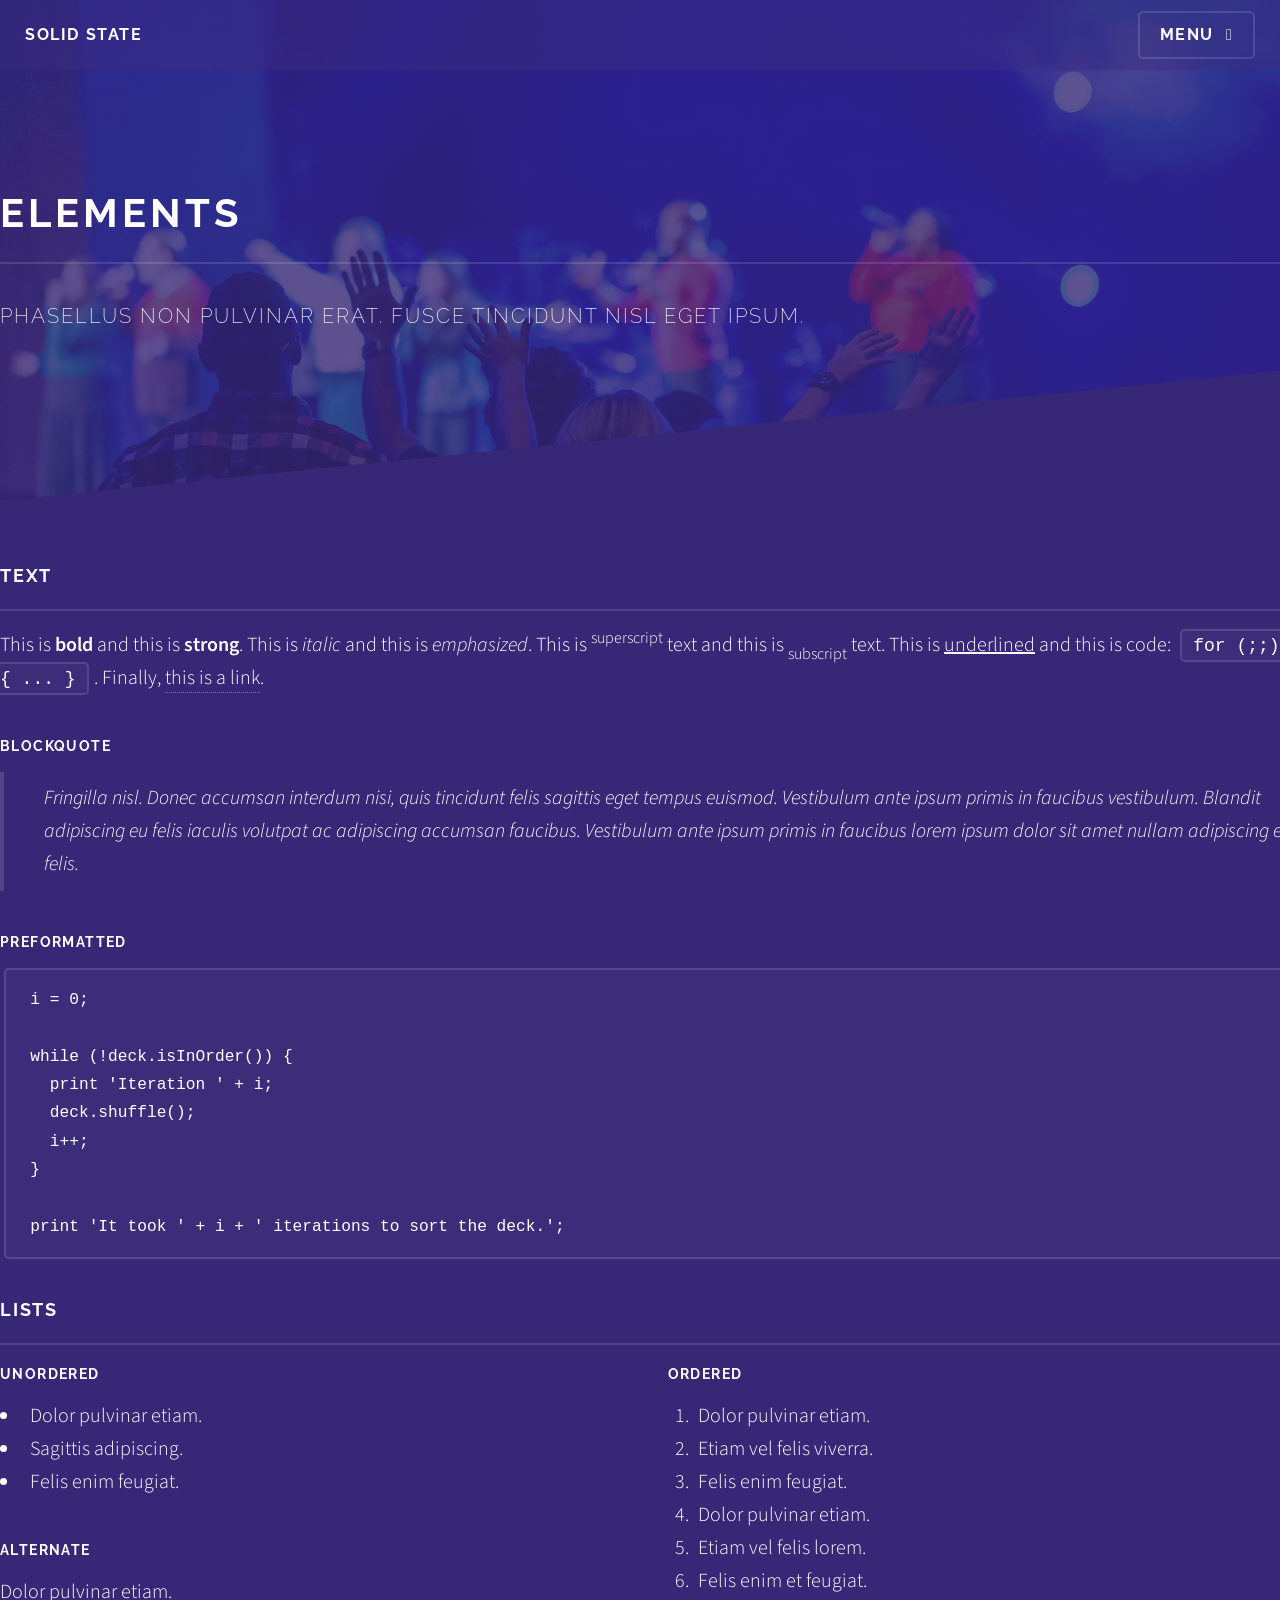
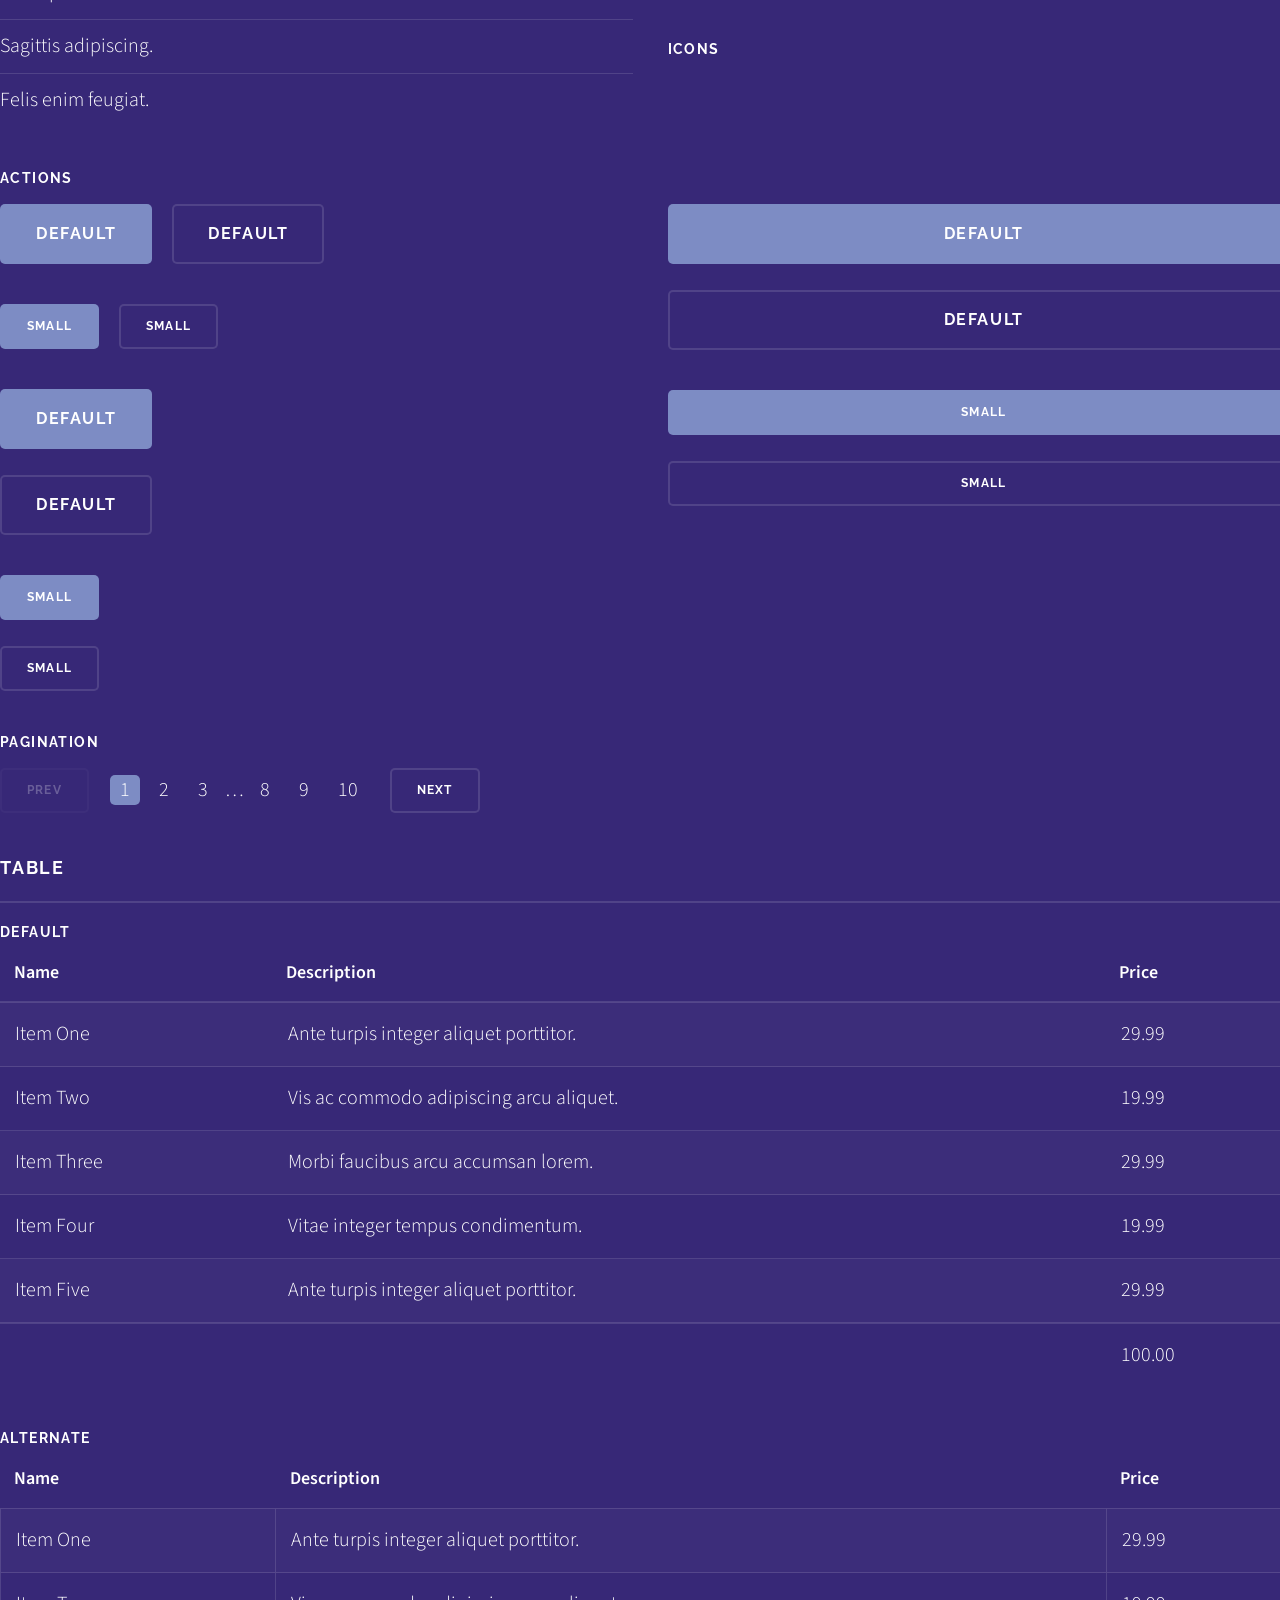
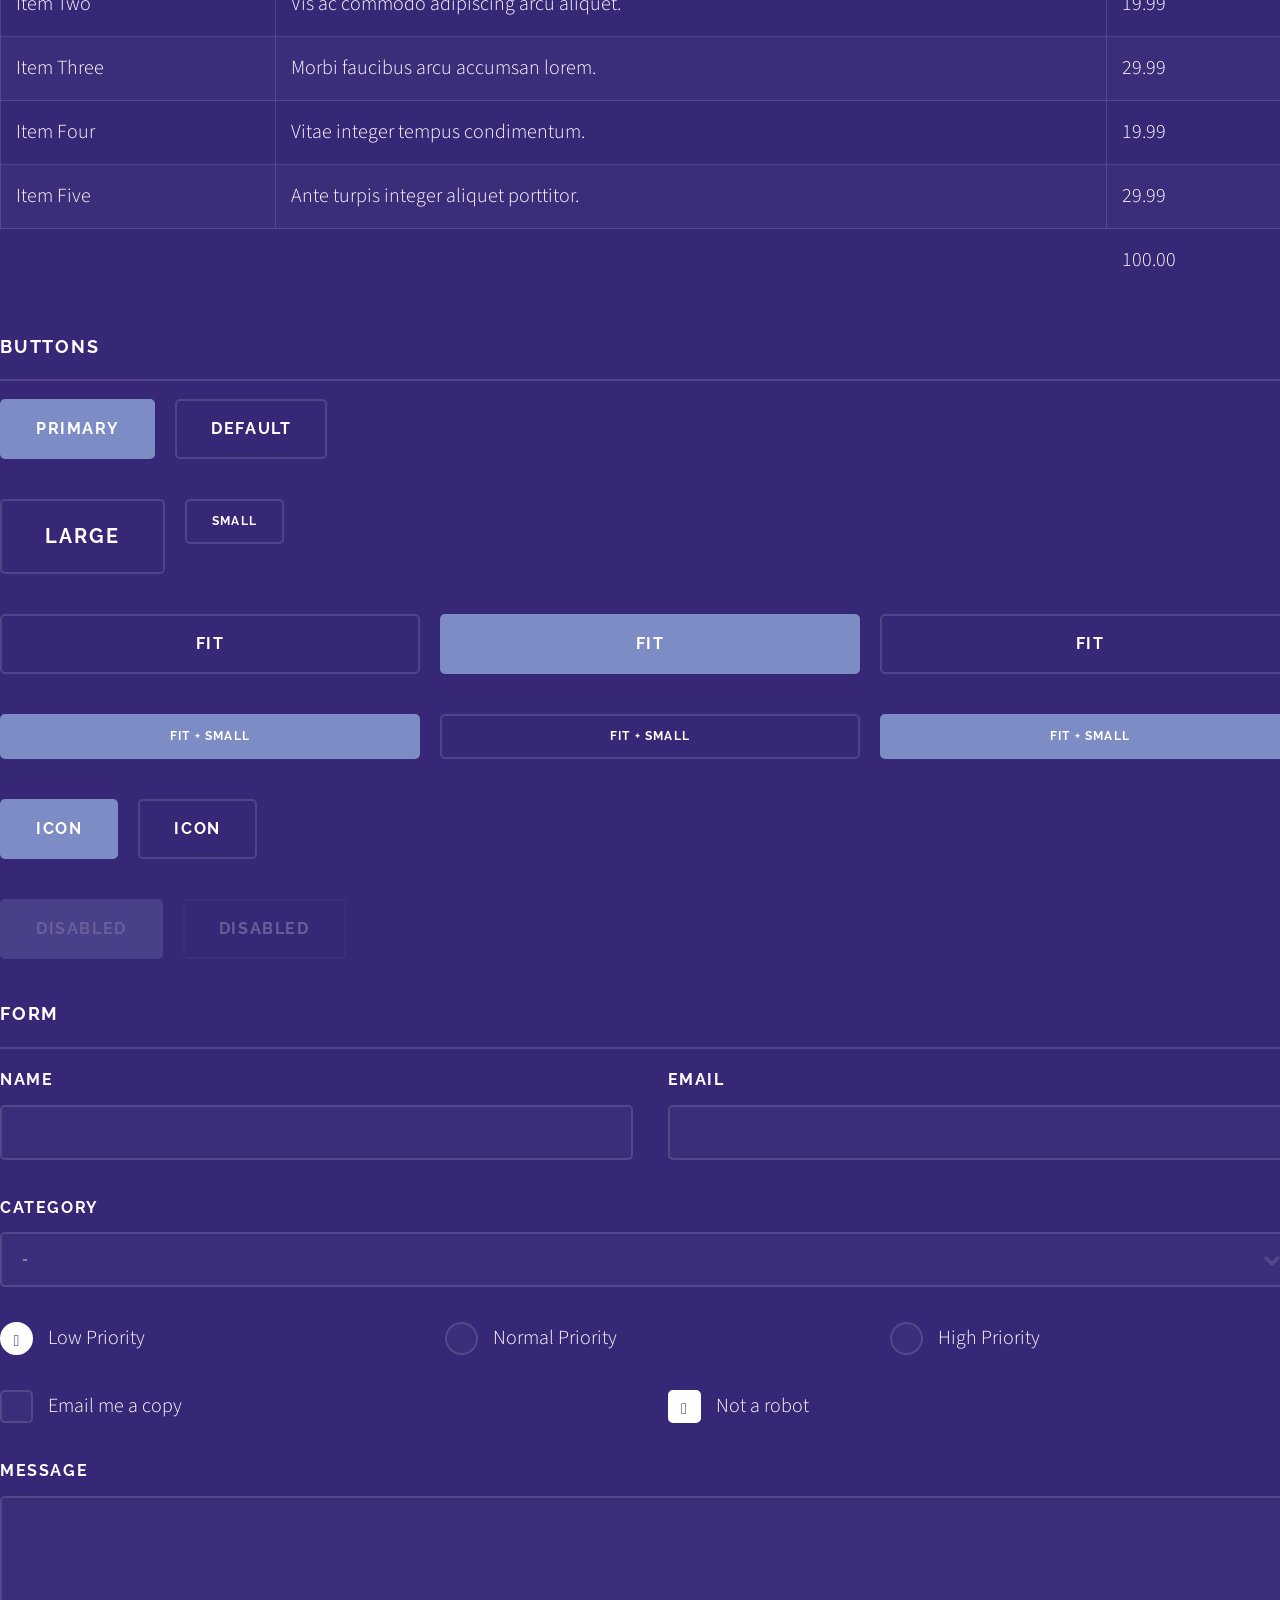
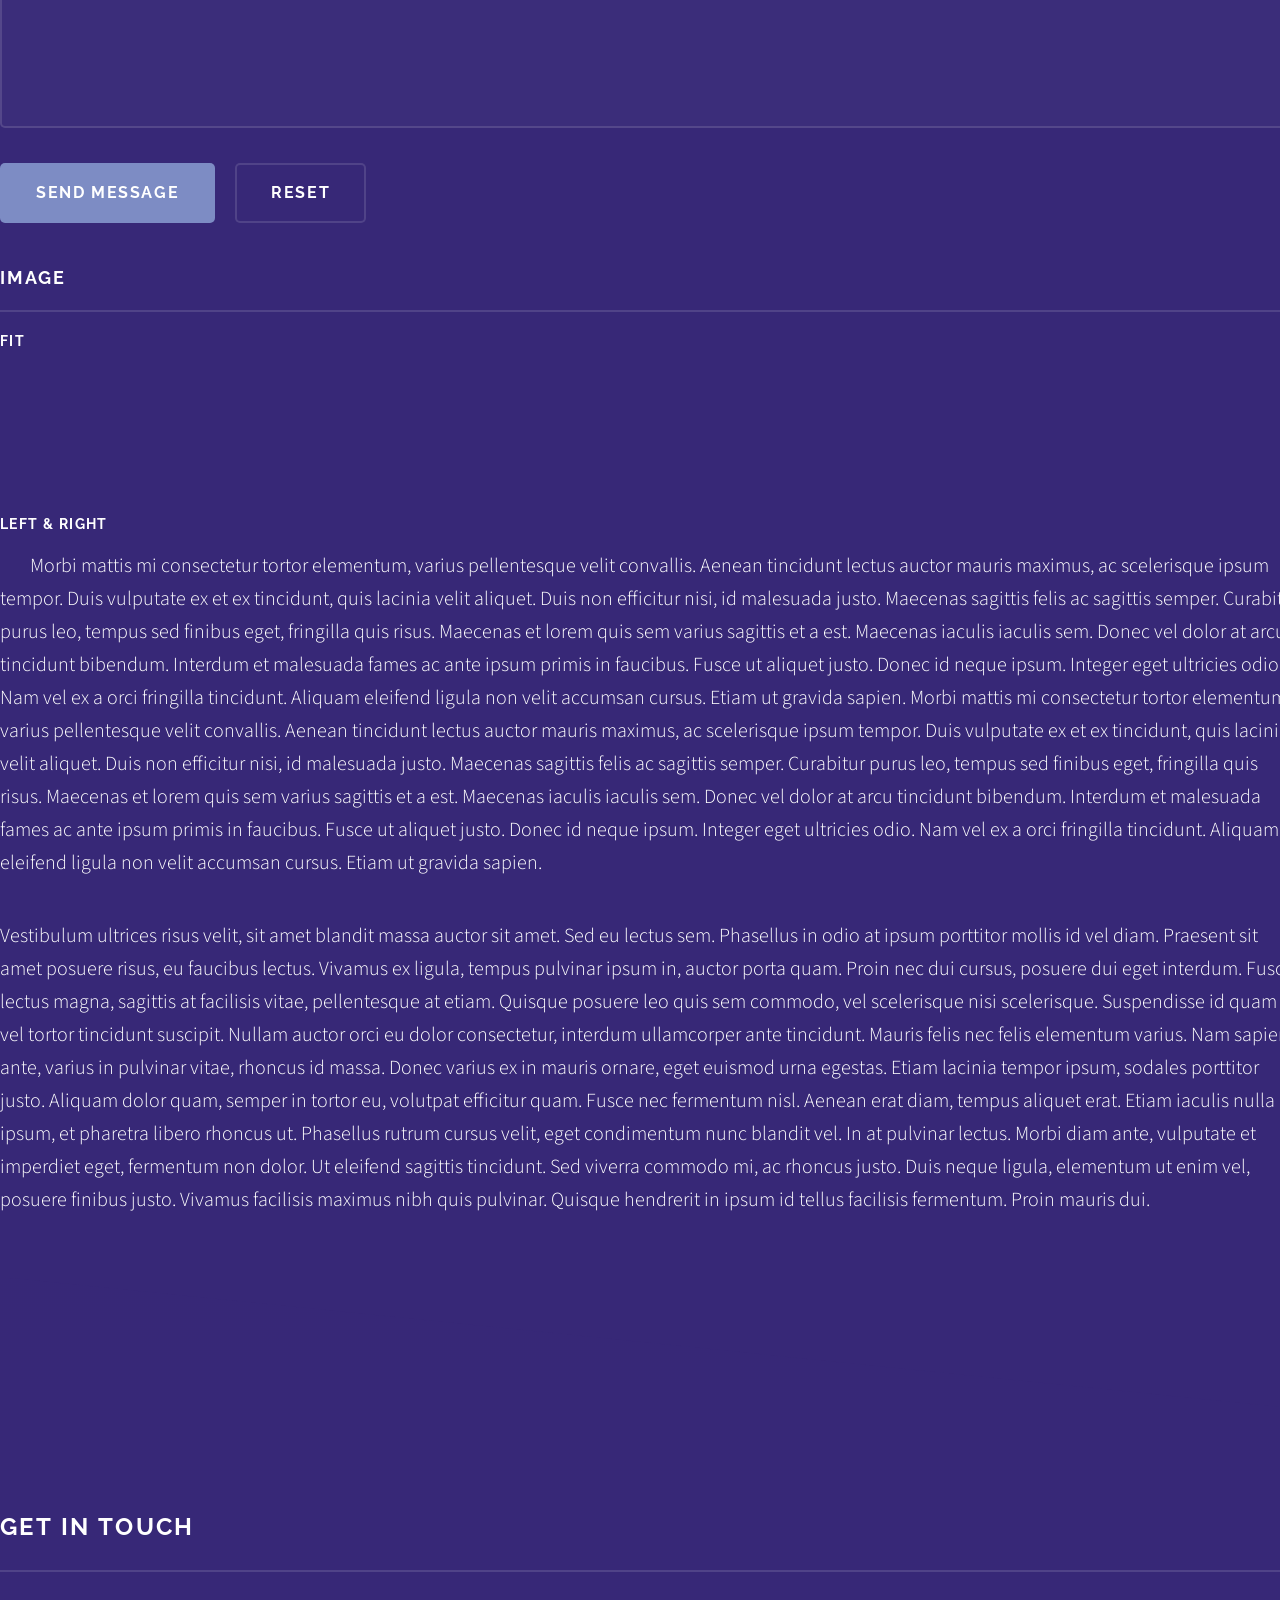
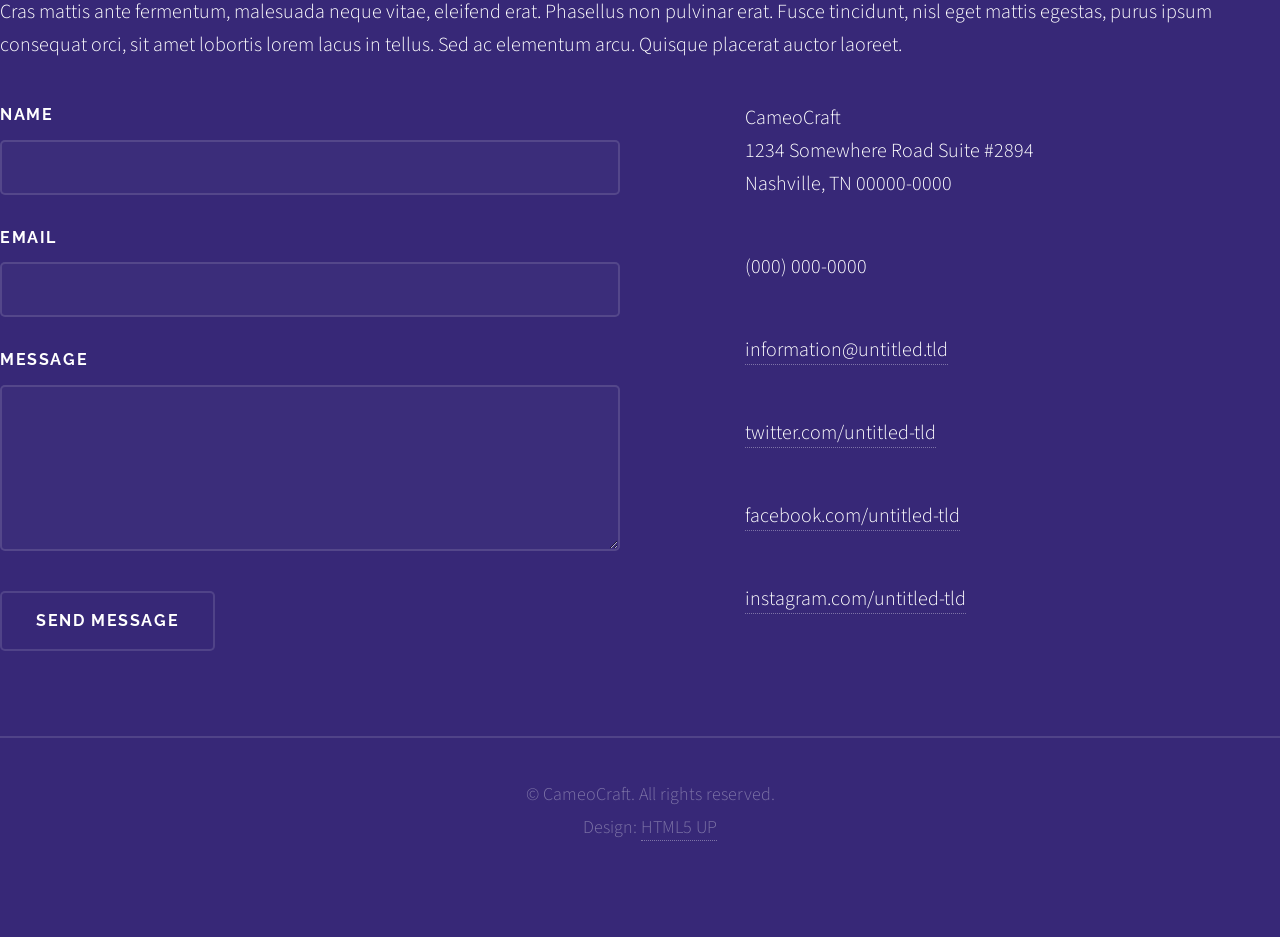
==== elements.html @ 0a52ab7c "Initial commit" ====
<!DOCTYPE HTML>
<!--
	Solid State by HTML5 UP
	html5up.net | @ajlkn
	Free for personal and commercial use under the CCA 3.0 license (html5up.net/license)
-->
<html>
	<head>
		<title>Elements - Solid State by HTML5 UP</title>
		<meta charset="utf-8" />
		<meta name="viewport" content="width=device-width, initial-scale=1, user-scalable=no" />
		<link rel="stylesheet" href="assets/css/main.css" />
		<noscript><link rel="stylesheet" href="assets/css/noscript.css" /></noscript>
	</head>
	<body class="is-preload">

		<!-- Page Wrapper -->
			<div id="page-wrapper">

				<!-- Header -->
					<header id="header">
						<h1><a href="index.html">Solid State</a></h1>
						<nav>
							<a href="#menu">Menu</a>
						</nav>
					</header>

				<!-- Menu -->
					<nav id="menu">
						<div class="inner">
							<h2>Menu</h2>
							<ul class="links">
								<li><a href="index.html">Home</a></li>
								<li><a href="generic.html">Generic</a></li>
								<li><a href="elements.html">Elements</a></li>
								<li><a href="#">Log In</a></li>
								<li><a href="#">Sign Up</a></li>
							</ul>
							<a href="#" class="close">Close</a>
						</div>
					</nav>

				<!-- Wrapper -->
					<section id="wrapper">
						<header>
							<div class="inner">
								<h2>Elements</h2>
								<p>Phasellus non pulvinar erat. Fusce tincidunt nisl eget ipsum.</p>
							</div>
						</header>

						<!-- Content -->
							<div class="wrapper">
								<div class="inner">

									<section>
										<h3 class="major">Text</h3>
										<p>This is <b>bold</b> and this is <strong>strong</strong>. This is <i>italic</i> and this is <em>emphasized</em>.
										This is <sup>superscript</sup> text and this is <sub>subscript</sub> text.
										This is <u>underlined</u> and this is code: <code>for (;;) { ... }</code>. Finally, <a href="#">this is a link</a>.</p>
										<h4>Blockquote</h4>
										<blockquote>Fringilla nisl. Donec accumsan interdum nisi, quis tincidunt felis sagittis eget tempus euismod. Vestibulum ante ipsum primis in faucibus vestibulum. Blandit adipiscing eu felis iaculis volutpat ac adipiscing accumsan faucibus. Vestibulum ante ipsum primis in faucibus lorem ipsum dolor sit amet nullam adipiscing eu felis.</blockquote>
										<h4>Preformatted</h4>
										<pre><code>i = 0;

while (!deck.isInOrder()) {
  print 'Iteration ' + i;
  deck.shuffle();
  i++;
}

print 'It took ' + i + ' iterations to sort the deck.';</code></pre>
									</section>

									<section>
										<h3 class="major">Lists</h3>
										<div class="row">
											<div class="col-6 col-12-medium">
												<h4>Unordered</h4>
												<ul>
													<li>Dolor pulvinar etiam.</li>
													<li>Sagittis adipiscing.</li>
													<li>Felis enim feugiat.</li>
												</ul>
												<h4>Alternate</h4>
												<ul class="alt">
													<li>Dolor pulvinar etiam.</li>
													<li>Sagittis adipiscing.</li>
													<li>Felis enim feugiat.</li>
												</ul>
											</div>
											<div class="col-6 col-12-medium">
												<h4>Ordered</h4>
												<ol>
													<li>Dolor pulvinar etiam.</li>
													<li>Etiam vel felis viverra.</li>
													<li>Felis enim feugiat.</li>
													<li>Dolor pulvinar etiam.</li>
													<li>Etiam vel felis lorem.</li>
													<li>Felis enim et feugiat.</li>
												</ol>
												<h4>Icons</h4>
												<ul class="icons">
													<li><a href="#" class="icon brands fa-twitter"><span class="label">Twitter</span></a></li>
													<li><a href="#" class="icon brands fa-facebook-f"><span class="label">Facebook</span></a></li>
													<li><a href="#" class="icon brands fa-instagram"><span class="label">Instagram</span></a></li>
													<li><a href="#" class="icon brands fa-github"><span class="label">Github</span></a></li>
												</ul>
											</div>
										</div>
										<h4>Actions</h4>
										<div class="row">
											<div class="col-6 col-12-medium">
												<ul class="actions">
													<li><a href="#" class="button primary">Default</a></li>
													<li><a href="#" class="button">Default</a></li>
												</ul>
												<ul class="actions small">
													<li><a href="#" class="button primary small">Small</a></li>
													<li><a href="#" class="button small">Small</a></li>
												</ul>
												<ul class="actions stacked">
													<li><a href="#" class="button primary">Default</a></li>
													<li><a href="#" class="button">Default</a></li>
												</ul>
												<ul class="actions stacked small">
													<li><a href="#" class="button primary small">Small</a></li>
													<li><a href="#" class="button small">Small</a></li>
												</ul>
											</div>
											<div class="col-6 col-12-medium">
												<ul class="actions stacked">
													<li><a href="#" class="button primary fit">Default</a></li>
													<li><a href="#" class="button fit">Default</a></li>
												</ul>
												<ul class="actions stacked small">
													<li><a href="#" class="button primary small fit">Small</a></li>
													<li><a href="#" class="button small fit">Small</a></li>
												</ul>
											</div>
										</div>
										<h4>Pagination</h4>
										<ul class="pagination">
											<li><span class="button small disabled">Prev</span></li>
											<li><a href="#" class="page active">1</a></li>
											<li><a href="#" class="page">2</a></li>
											<li><a href="#" class="page">3</a></li>
											<li><span>&hellip;</span></li>
											<li><a href="#" class="page">8</a></li>
											<li><a href="#" class="page">9</a></li>
											<li><a href="#" class="page">10</a></li>
											<li><a href="#" class="button small">Next</a></li>
										</ul>
									</section>

									<section>
										<h3 class="major">Table</h3>
										<h4>Default</h4>
										<div class="table-wrapper">
											<table>
												<thead>
													<tr>
														<th>Name</th>
														<th>Description</th>
														<th>Price</th>
													</tr>
												</thead>
												<tbody>
													<tr>
														<td>Item One</td>
														<td>Ante turpis integer aliquet porttitor.</td>
														<td>29.99</td>
													</tr>
													<tr>
														<td>Item Two</td>
														<td>Vis ac commodo adipiscing arcu aliquet.</td>
														<td>19.99</td>
													</tr>
													<tr>
														<td>Item Three</td>
														<td> Morbi faucibus arcu accumsan lorem.</td>
														<td>29.99</td>
													</tr>
													<tr>
														<td>Item Four</td>
														<td>Vitae integer tempus condimentum.</td>
														<td>19.99</td>
													</tr>
													<tr>
														<td>Item Five</td>
														<td>Ante turpis integer aliquet porttitor.</td>
														<td>29.99</td>
													</tr>
												</tbody>
												<tfoot>
													<tr>
														<td colspan="2"></td>
														<td>100.00</td>
													</tr>
												</tfoot>
											</table>
										</div>

										<h4>Alternate</h4>
										<div class="table-wrapper">
											<table class="alt">
												<thead>
													<tr>
														<th>Name</th>
														<th>Description</th>
														<th>Price</th>
													</tr>
												</thead>
												<tbody>
													<tr>
														<td>Item One</td>
														<td>Ante turpis integer aliquet porttitor.</td>
														<td>29.99</td>
													</tr>
													<tr>
														<td>Item Two</td>
														<td>Vis ac commodo adipiscing arcu aliquet.</td>
														<td>19.99</td>
													</tr>
													<tr>
														<td>Item Three</td>
														<td> Morbi faucibus arcu accumsan lorem.</td>
														<td>29.99</td>
													</tr>
													<tr>
														<td>Item Four</td>
														<td>Vitae integer tempus condimentum.</td>
														<td>19.99</td>
													</tr>
													<tr>
														<td>Item Five</td>
														<td>Ante turpis integer aliquet porttitor.</td>
														<td>29.99</td>
													</tr>
												</tbody>
												<tfoot>
													<tr>
														<td colspan="2"></td>
														<td>100.00</td>
													</tr>
												</tfoot>
											</table>
										</div>
									</section>

									<section>
										<h3 class="major">Buttons</h3>
										<ul class="actions">
											<li><a href="#" class="button primary">Primary</a></li>
											<li><a href="#" class="button">Default</a></li>
										</ul>
										<ul class="actions">
											<li><a href="#" class="button large">Large</a></li>
											<li><a href="#" class="button small">Small</a></li>
										</ul>
										<ul class="actions fit">
											<li><a href="#" class="button fit">Fit</a></li>
											<li><a href="#" class="button primary fit">Fit</a></li>
											<li><a href="#" class="button fit">Fit</a></li>
										</ul>
										<ul class="actions fit small">
											<li><a href="#" class="button primary fit small">Fit + Small</a></li>
											<li><a href="#" class="button fit small">Fit + Small</a></li>
											<li><a href="#" class="button primary fit small">Fit + Small</a></li>
										</ul>
										<ul class="actions">
											<li><a href="#" class="button primary icon solid fa-download">Icon</a></li>
											<li><a href="#" class="button icon solid fa-download">Icon</a></li>
										</ul>
										<ul class="actions">
											<li><span class="button primary disabled">Disabled</span></li>
											<li><span class="button disabled">Disabled</span></li>
										</ul>
									</section>

									<section>
										<h3 class="major">Form</h3>
										<form method="post" action="#">
											<div class="row gtr-uniform">
												<div class="col-6 col-12-xsmall">
													<label for="demo-name">Name</label>
													<input type="text" name="demo-name" id="demo-name" value="" />
												</div>
												<div class="col-6 col-12-xsmall">
													<label for="demo-email">Email</label>
													<input type="email" name="demo-email" id="demo-email" value="" />
												</div>
												<div class="col-12">
													<label for="demo-category">Category</label>
													<select name="demo-category" id="demo-category">
														<option value="">-</option>
														<option value="1">Manufacturing</option>
														<option value="1">Shipping</option>
														<option value="1">Administration</option>
														<option value="1">Human Resources</option>
													</select>
												</div>
												<div class="col-4 col-12-small">
													<input type="radio" id="demo-priority-low" name="demo-priority" checked>
													<label for="demo-priority-low">Low Priority</label>
												</div>
												<div class="col-4 col-12-small">
													<input type="radio" id="demo-priority-normal" name="demo-priority">
													<label for="demo-priority-normal">Normal Priority</label>
												</div>
												<div class="col-4 col-12-small">
													<input type="radio" id="demo-priority-high" name="demo-priority">
													<label for="demo-priority-high">High Priority</label>
												</div>
												<div class="col-6 col-12-small">
													<input type="checkbox" id="demo-copy" name="demo-copy">
													<label for="demo-copy">Email me a copy</label>
												</div>
												<div class="col-6 col-12-small">
													<input type="checkbox" id="demo-human" name="demo-human" checked>
													<label for="demo-human">Not a robot</label>
												</div>
												<div class="col-12">
													<label for="demo-message">Message</label>
													<textarea name="demo-message" id="demo-message" rows="6"></textarea>
												</div>
												<div class="col-12">
													<ul class="actions">
														<li><input type="submit" value="Send Message" class="primary" /></li>
														<li><input type="reset" value="Reset" /></li>
													</ul>
												</div>
											</div>
										</form>
									</section>

									<section>
										<h3 class="major">Image</h3>
										<h4>Fit</h4>
										<div class="box alt">
											<div class="row gtr-uniform">
												<div class="col-12"><span class="image fit"><img src="images/pic08.jpg" alt="" /></span></div>
												<div class="col-4"><span class="image fit"><img src="images/pic05.jpg" alt="" /></span></div>
												<div class="col-4"><span class="image fit"><img src="images/pic06.jpg" alt="" /></span></div>
												<div class="col-4"><span class="image fit"><img src="images/pic07.jpg" alt="" /></span></div>
												<div class="col-4"><span class="image fit"><img src="images/pic07.jpg" alt="" /></span></div>
												<div class="col-4"><span class="image fit"><img src="images/pic05.jpg" alt="" /></span></div>
												<div class="col-4"><span class="image fit"><img src="images/pic06.jpg" alt="" /></span></div>
												<div class="col-4"><span class="image fit"><img src="images/pic06.jpg" alt="" /></span></div>
												<div class="col-4"><span class="image fit"><img src="images/pic07.jpg" alt="" /></span></div>
												<div class="col-4"><span class="image fit"><img src="images/pic05.jpg" alt="" /></span></div>
											</div>
										</div>
										<h4>Left &amp; Right</h4>
										<p><span class="image left"><img src="images/pic01.jpg" alt="" /></span>Morbi mattis mi consectetur tortor elementum, varius pellentesque velit convallis. Aenean tincidunt lectus auctor mauris maximus, ac scelerisque ipsum tempor. Duis vulputate ex et ex tincidunt, quis lacinia velit aliquet. Duis non efficitur nisi, id malesuada justo. Maecenas sagittis felis ac sagittis semper. Curabitur purus leo, tempus sed finibus eget, fringilla quis risus. Maecenas et lorem quis sem varius sagittis et a est. Maecenas iaculis iaculis sem. Donec vel dolor at arcu tincidunt bibendum. Interdum et malesuada fames ac ante ipsum primis in faucibus. Fusce ut aliquet justo. Donec id neque ipsum. Integer eget ultricies odio. Nam vel ex a orci fringilla tincidunt. Aliquam eleifend ligula non velit accumsan cursus. Etiam ut gravida sapien. Morbi mattis mi consectetur tortor elementum, varius pellentesque velit convallis. Aenean tincidunt lectus auctor mauris maximus, ac scelerisque ipsum tempor. Duis vulputate ex et ex tincidunt, quis lacinia velit aliquet. Duis non efficitur nisi, id malesuada justo. Maecenas sagittis felis ac sagittis semper. Curabitur purus leo, tempus sed finibus eget, fringilla quis risus. Maecenas et lorem quis sem varius sagittis et a est. Maecenas iaculis iaculis sem. Donec vel dolor at arcu tincidunt bibendum. Interdum et malesuada fames ac ante ipsum primis in faucibus. Fusce ut aliquet justo. Donec id neque ipsum. Integer eget ultricies odio. Nam vel ex a orci fringilla tincidunt. Aliquam eleifend ligula non velit accumsan cursus. Etiam ut gravida sapien.</p>
										<p><span class="image right"><img src="images/pic02.jpg" alt="" /></span>Vestibulum ultrices risus velit, sit amet blandit massa auctor sit amet. Sed eu lectus sem. Phasellus in odio at ipsum porttitor mollis id vel diam. Praesent sit amet posuere risus, eu faucibus lectus. Vivamus ex ligula, tempus pulvinar ipsum in, auctor porta quam. Proin nec dui cursus, posuere dui eget interdum. Fusce lectus magna, sagittis at facilisis vitae, pellentesque at etiam. Quisque posuere leo quis sem commodo, vel scelerisque nisi scelerisque. Suspendisse id quam vel tortor tincidunt suscipit. Nullam auctor orci eu dolor consectetur, interdum ullamcorper ante tincidunt. Mauris felis nec felis elementum varius. Nam sapien ante, varius in pulvinar vitae, rhoncus id massa. Donec varius ex in mauris ornare, eget euismod urna egestas. Etiam lacinia tempor ipsum, sodales porttitor justo. Aliquam dolor quam, semper in tortor eu, volutpat efficitur quam. Fusce nec fermentum nisl. Aenean erat diam, tempus aliquet erat. Etiam iaculis nulla ipsum, et pharetra libero rhoncus ut. Phasellus rutrum cursus velit, eget condimentum nunc blandit vel. In at pulvinar lectus. Morbi diam ante, vulputate et imperdiet eget, fermentum non dolor. Ut eleifend sagittis tincidunt. Sed viverra commodo mi, ac rhoncus justo. Duis neque ligula, elementum ut enim vel, posuere finibus justo. Vivamus facilisis maximus nibh quis pulvinar. Quisque hendrerit in ipsum id tellus facilisis fermentum. Proin mauris dui.</p>
									</section>

								</div>
							</div>

					</section>

				<!-- Footer -->
					<section id="footer">
						<div class="inner">
							<h2 class="major">Get in touch</h2>
							<p>Cras mattis ante fermentum, malesuada neque vitae, eleifend erat. Phasellus non pulvinar erat. Fusce tincidunt, nisl eget mattis egestas, purus ipsum consequat orci, sit amet lobortis lorem lacus in tellus. Sed ac elementum arcu. Quisque placerat auctor laoreet.</p>
							<form method="post" action="#">
								<div class="fields">
									<div class="field">
										<label for="name">Name</label>
										<input type="text" name="name" id="name" />
									</div>
									<div class="field">
										<label for="email">Email</label>
										<input type="email" name="email" id="email" />
									</div>
									<div class="field">
										<label for="message">Message</label>
										<textarea name="message" id="message" rows="4"></textarea>
									</div>
								</div>
								<ul class="actions">
									<li><input type="submit" value="Send Message" /></li>
								</ul>
							</form>
							<ul class="contact">
								<li class="icon solid fa-home">
									CameoCraft<br />
									1234 Somewhere Road Suite #2894<br />
									Nashville, TN 00000-0000
								</li>
								<li class="icon solid fa-phone">(000) 000-0000</li>
								<li class="icon solid fa-envelope"><a href="#">information@untitled.tld</a></li>
								<li class="icon brands fa-twitter"><a href="#">twitter.com/untitled-tld</a></li>
								<li class="icon brands fa-facebook-f"><a href="#">facebook.com/untitled-tld</a></li>
								<li class="icon brands fa-instagram"><a href="#">instagram.com/untitled-tld</a></li>
							</ul>
							<ul class="copyright">
								<li>&copy; CameoCraft. All rights reserved.</li><li>Design: <a href="http://html5up.net">HTML5 UP</a></li>
							</ul>
						</div>
					</section>

			</div>

		<!-- Scripts -->
			<script src="assets/js/jquery.min.js"></script>
			<script src="assets/js/jquery.scrollex.min.js"></script>
			<script src="assets/js/browser.min.js"></script>
			<script src="assets/js/breakpoints.min.js"></script>
			<script src="assets/js/util.js"></script>
			<script src="assets/js/main.js"></script>

	</body>
</html>
---- assets/css/main.css ----
@import 'fontawesome-all.min.css';
@import url("https://fonts.googleapis.com/css?family=Raleway:200,700|Source+Sans+Pro:300,600,300italic,600italic");
/*
	Solid State by HTML5 UP
	html5up.net | @ajlkn
	Free for personal and commercial use under the CCA 3.0 license (html5up.net/license)
*/
html, body, div, span, applet, object,
iframe, h1, h2, h3, h4, h5, h6, p, blockquote,
pre, a, abbr, acronym, address, big, cite,
code, del, dfn, em, img, ins, kbd, q, s, samp,
small, strike, strong, sub, sup, tt, var, b,
u, i, center, dl, dt, dd, ol, ul, li, fieldset,
form, label, legend, table, caption, tbody,
tfoot, thead, tr, th, td, article, aside,
canvas, details, embed, figure, figcaption,
footer, header, hgroup, menu, nav, output, ruby,
section, summary, time, mark, audio, video {
  margin: 0;
  padding: 0;
  border: 0;
  font-size: 100%;
  font: inherit;
  vertical-align: baseline;
}

article, aside, details, figcaption, figure,
footer, header, hgroup, menu, nav, section {
  display: block;
}

body {
  line-height: 1;
}

ol, ul {
  list-style: none;
}

blockquote, q {
  quotes: none;
}
blockquote:before, blockquote:after, q:before, q:after {
  content: "";
  content: none;
}

table {
  border-collapse: collapse;
  border-spacing: 0;
}

body {
  -webkit-text-size-adjust: none;
}

mark {
  background-color: transparent;
  color: inherit;
}

input::-moz-focus-inner {
  border: 0;
  padding: 0;
}

input, select, textarea {
  -moz-appearance: none;
  -webkit-appearance: none;
  appearance: none;
}

/* Basic */
body {
  -ms-overflow-style: scrollbar;
}

@media screen and (max-width: 480px) {
  html, body {
    min-width: 320px;
  }
}
html {
  box-sizing: border-box;
}

*, *:before, *:after {
  box-sizing: inherit;
}

body {
  background-color: #372877;
  background-image: linear-gradient(to top, rgba(55, 40, 119, 0.8), rgba(55, 40, 119, 0.8)), url("../images/pexels-caleboquendo-35494335.jpg");
  background-size: auto, cover;
  background-attachment: fixed, fixed;
  background-position: center, center;
}
body.is-preload *, body.is-preload *:before, body.is-preload *:after {
  animation: none !important;
  transition: none !important;
}
body.talents {
  background-image: linear-gradient(to top, rgba(55, 40, 119, 0.8), rgba(55, 40, 119, 0.8)), url("../images/manu.jpg");
}
body.services {
  background-image: linear-gradient(to top, rgba(55, 40, 119, 0.8), rgba(55, 40, 119, 0.8)), url("../images/connor-gan-bAvxyfH-WuY-unsplash.jpg");
}

/* Type */
html {
  font-size: 16px;
}

body, input, select, textarea {
  color: #ffffff;
  font-family: "Source Sans Pro", Helvetica, sans-serif;
  font-size: 1.25rem;
  font-weight: 300;
  line-height: 1.65;
}

a {
  transition: color 0.2s ease-in-out, border-bottom-color 0.2s ease-in-out;
  border-bottom: dotted 1px rgba(255, 255, 255, 0.35);
  color: #ffffff;
  text-decoration: none;
}
a:hover {
  border-bottom-color: transparent;
  color: #ffffff !important;
}
a.special:not(.button) {
  text-decoration: none;
}
a.special:not(.button):before {
  -moz-osx-font-smoothing: grayscale;
  -webkit-font-smoothing: antialiased;
  display: inline-block;
  font-style: normal;
  font-variant: normal;
  text-rendering: auto;
  line-height: 1;
  text-transform: none !important;
  font-family: "Font Awesome 5 Free";
  font-weight: 900;
}
a.special:not(.button) {
  border-bottom: 0;
  display: block;
  font-family: Raleway, Helvetica, sans-serif;
  font-size: 0.8em;
  font-weight: 700;
  letter-spacing: 0.1em;
  margin: 0 0 2em 0;
  text-transform: uppercase;
}
a.special:not(.button):before {
  transition: background-color 0.2s ease-in-out;
  border-radius: 100%;
  border: solid 2px rgba(255, 255, 255, 0.125);
  content: "\f105";
  display: inline-block;
  font-size: 1.25em;
  height: 2em;
  line-height: 1.75em;
  margin-right: 0.85em;
  text-align: center;
  text-indent: 0.15em;
  vertical-align: middle;
  width: 2em;
}
a.special:not(.button):hover:before {
  background-color: rgba(255, 255, 255, 0.025);
}
a.special:not(.button):active:before {
  background-color: rgba(255, 255, 255, 0.075);
}

strong, b {
  color: #ffffff;
  font-weight: 600;
}

em, i {
  font-style: italic;
}

p {
  margin: 0 0 2em 0;
}

h1, h2, h3, h4, h5, h6 {
  color: #ffffff;
  font-family: Raleway, Helvetica, sans-serif;
  font-weight: 700;
  letter-spacing: 0.1em;
  margin: 0 0 1em 0;
  text-transform: uppercase;
}
h1 a, h2 a, h3 a, h4 a, h5 a, h6 a {
  color: inherit;
  text-decoration: none;
  border-bottom: 0;
}
h1 span, h2 span, h3 span, h4 span, h5 span, h6 span {
  font-weight: 200;
}
h1.major, h2.major, h3.major, h4.major, h5.major, h6.major {
  padding-bottom: 1em;
  border-bottom: solid 2px rgba(255, 255, 255, 0.125);
}

h2 {
  font-size: 1.2em;
}

h3 {
  font-size: 0.9em;
}

h4 {
  font-size: 0.7em;
}

h5 {
  font-size: 0.7em;
}

h6 {
  font-size: 0.7em;
}

@media screen and (max-width: 736px) {
  h2 {
    font-size: 1em;
  }
  h3 {
    font-size: 0.8em;
  }
}
sub {
  font-size: 0.8em;
  position: relative;
  top: 0.5em;
}

sup {
  font-size: 0.8em;
  position: relative;
  top: -0.5em;
}

blockquote {
  border-left: solid 4px rgba(255, 255, 255, 0.125);
  font-style: italic;
  margin: 0 0 2em 0;
  padding: 0.5em 0 0.5em 2em;
}

code {
  background: rgba(255, 255, 255, 0.025);
  border-radius: 5px;
  border: solid 2px rgba(255, 255, 255, 0.125);
  font-family: "Courier New", monospace;
  font-size: 0.9em;
  margin: 0 0.25em;
  padding: 0.25em 0.65em;
}

pre {
  -webkit-overflow-scrolling: touch;
  font-family: "Courier New", monospace;
  font-size: 0.9em;
  margin: 0 0 2em 0;
}
pre code {
  display: block;
  line-height: 1.75em;
  padding: 1em 1.5em;
  overflow-x: auto;
}

hr {
  border: 0;
  border-bottom: solid 2px rgba(255, 255, 255, 0.125);
  margin: 2.5em 0;
}
hr.major {
  margin: 4em 0;
}

.align-left {
  text-align: left;
}

.align-center {
  text-align: center;
}

.align-right {
  text-align: right;
}

/* Row */
.row {
  display: flex;
  flex-wrap: wrap;
  box-sizing: border-box;
  align-items: stretch;
}
.row > * {
  box-sizing: border-box;
}
.row.gtr-uniform > * > :last-child {
  margin-bottom: 0;
}
.row.aln-left {
  justify-content: flex-start;
}
.row.aln-center {
  justify-content: center;
}
.row.aln-right {
  justify-content: flex-end;
}
.row.aln-top {
  align-items: flex-start;
}
.row.aln-middle {
  align-items: center;
}
.row.aln-bottom {
  align-items: flex-end;
}
.row > .imp {
  order: -1;
}
.row > .col-1 {
  width: 8.3333333333%;
}
.row > .off-1 {
  margin-left: 8.3333333333%;
}
.row > .col-2 {
  width: 16.6666666667%;
}
.row > .off-2 {
  margin-left: 16.6666666667%;
}
.row > .col-3 {
  width: 25%;
}
.row > .off-3 {
  margin-left: 25%;
}
.row > .col-4 {
  width: 33.3333333333%;
}
.row > .off-4 {
  margin-left: 33.3333333333%;
}
.row > .col-5 {
  width: 41.6666666667%;
}
.row > .off-5 {
  margin-left: 41.6666666667%;
}
.row > .col-6 {
  width: 50%;
}
.row > .off-6 {
  margin-left: 50%;
}
.row > .col-7 {
  width: 58.3333333333%;
}
.row > .off-7 {
  margin-left: 58.3333333333%;
}
.row > .col-8 {
  width: 66.6666666667%;
}
.row > .off-8 {
  margin-left: 66.6666666667%;
}
.row > .col-9 {
  width: 75%;
}
.row > .off-9 {
  margin-left: 75%;
}
.row > .col-10 {
  width: 83.3333333333%;
}
.row > .off-10 {
  margin-left: 83.3333333333%;
}
.row > .col-11 {
  width: 91.6666666667%;
}
.row > .off-11 {
  margin-left: 91.6666666667%;
}
.row > .col-12 {
  width: 100%;
}
.row > .off-12 {
  margin-left: 100%;
}
.row.gtr-0 {
  margin-top: 0;
  margin-left: 0em;
}
.row.gtr-0 > * {
  padding: 0 0 0 0em;
}
.row.gtr-0.gtr-uniform {
  margin-top: 0em;
}
.row.gtr-0.gtr-uniform > * {
  padding-top: 0em;
}
.row.gtr-25 {
  margin-top: 0;
  margin-left: -0.4375em;
}
.row.gtr-25 > * {
  padding: 0 0 0 0.4375em;
}
.row.gtr-25.gtr-uniform {
  margin-top: -0.4375em;
}
.row.gtr-25.gtr-uniform > * {
  padding-top: 0.4375em;
}
.row.gtr-50 {
  margin-top: 0;
  margin-left: -0.875em;
}
.row.gtr-50 > * {
  padding: 0 0 0 0.875em;
}
.row.gtr-50.gtr-uniform {
  margin-top: -0.875em;
}
.row.gtr-50.gtr-uniform > * {
  padding-top: 0.875em;
}
.row {
  margin-top: 0;
  margin-left: -1.75em;
}
.row > * {
  padding: 0 0 0 1.75em;
}
.row.gtr-uniform {
  margin-top: -1.75em;
}
.row.gtr-uniform > * {
  padding-top: 1.75em;
}
.row.gtr-150 {
  margin-top: 0;
  margin-left: -2.625em;
}
.row.gtr-150 > * {
  padding: 0 0 0 2.625em;
}
.row.gtr-150.gtr-uniform {
  margin-top: -2.625em;
}
.row.gtr-150.gtr-uniform > * {
  padding-top: 2.625em;
}
.row.gtr-200 {
  margin-top: 0;
  margin-left: -3.5em;
}
.row.gtr-200 > * {
  padding: 0 0 0 3.5em;
}
.row.gtr-200.gtr-uniform {
  margin-top: -3.5em;
}
.row.gtr-200.gtr-uniform > * {
  padding-top: 3.5em;
}
@media screen and (max-width: 1680px) {
  .row {
    display: flex;
    flex-wrap: wrap;
    box-sizing: border-box;
    align-items: stretch;
  }
  .row > * {
    box-sizing: border-box;
  }
  .row.gtr-uniform > * > :last-child {
    margin-bottom: 0;
  }
  .row.aln-left {
    justify-content: flex-start;
  }
  .row.aln-center {
    justify-content: center;
  }
  .row.aln-right {
    justify-content: flex-end;
  }
  .row.aln-top {
    align-items: flex-start;
  }
  .row.aln-middle {
    align-items: center;
  }
  .row.aln-bottom {
    align-items: flex-end;
  }
  .row > .imp-xlarge {
    order: -1;
  }
  .row > .col-1-xlarge {
    width: 8.3333333333%;
  }
  .row > .off-1-xlarge {
    margin-left: 8.3333333333%;
  }
  .row > .col-2-xlarge {
    width: 16.6666666667%;
  }
  .row > .off-2-xlarge {
    margin-left: 16.6666666667%;
  }
  .row > .col-3-xlarge {
    width: 25%;
  }
  .row > .off-3-xlarge {
    margin-left: 25%;
  }
  .row > .col-4-xlarge {
    width: 33.3333333333%;
  }
  .row > .off-4-xlarge {
    margin-left: 33.3333333333%;
  }
  .row > .col-5-xlarge {
    width: 41.6666666667%;
  }
  .row > .off-5-xlarge {
    margin-left: 41.6666666667%;
  }
  .row > .col-6-xlarge {
    width: 50%;
  }
  .row > .off-6-xlarge {
    margin-left: 50%;
  }
  .row > .col-7-xlarge {
    width: 58.3333333333%;
  }
  .row > .off-7-xlarge {
    margin-left: 58.3333333333%;
  }
  .row > .col-8-xlarge {
    width: 66.6666666667%;
  }
  .row > .off-8-xlarge {
    margin-left: 66.6666666667%;
  }
  .row > .col-9-xlarge {
    width: 75%;
  }
  .row > .off-9-xlarge {
    margin-left: 75%;
  }
  .row > .col-10-xlarge {
    width: 83.3333333333%;
  }
  .row > .off-10-xlarge {
    margin-left: 83.3333333333%;
  }
  .row > .col-11-xlarge {
    width: 91.6666666667%;
  }
  .row > .off-11-xlarge {
    margin-left: 91.6666666667%;
  }
  .row > .col-12-xlarge {
    width: 100%;
  }
  .row > .off-12-xlarge {
    margin-left: 100%;
  }
  .row.gtr-0 {
    margin-top: 0;
    margin-left: 0em;
  }
  .row.gtr-0 > * {
    padding: 0 0 0 0em;
  }
  .row.gtr-0.gtr-uniform {
    margin-top: 0em;
  }
  .row.gtr-0.gtr-uniform > * {
    padding-top: 0em;
  }
  .row.gtr-25 {
    margin-top: 0;
    margin-left: -0.4375em;
  }
  .row.gtr-25 > * {
    padding: 0 0 0 0.4375em;
  }
  .row.gtr-25.gtr-uniform {
    margin-top: -0.4375em;
  }
  .row.gtr-25.gtr-uniform > * {
    padding-top: 0.4375em;
  }
  .row.gtr-50 {
    margin-top: 0;
    margin-left: -0.875em;
  }
  .row.gtr-50 > * {
    padding: 0 0 0 0.875em;
  }
  .row.gtr-50.gtr-uniform {
    margin-top: -0.875em;
  }
  .row.gtr-50.gtr-uniform > * {
    padding-top: 0.875em;
  }
  .row {
    margin-top: 0;
    margin-left: -1.75em;
  }
  .row > * {
    padding: 0 0 0 1.75em;
  }
  .row.gtr-uniform {
    margin-top: -1.75em;
  }
  .row.gtr-uniform > * {
    padding-top: 1.75em;
  }
  .row.gtr-150 {
    margin-top: 0;
    margin-left: -2.625em;
  }
  .row.gtr-150 > * {
    padding: 0 0 0 2.625em;
  }
  .row.gtr-150.gtr-uniform {
    margin-top: -2.625em;
  }
  .row.gtr-150.gtr-uniform > * {
    padding-top: 2.625em;
  }
  .row.gtr-200 {
    margin-top: 0;
    margin-left: -3.5em;
  }
  .row.gtr-200 > * {
    padding: 0 0 0 3.5em;
  }
  .row.gtr-200.gtr-uniform {
    margin-top: -3.5em;
  }
  .row.gtr-200.gtr-uniform > * {
    padding-top: 3.5em;
  }
}
@media screen and (max-width: 1280px) {
  .row {
    display: flex;
    flex-wrap: wrap;
    box-sizing: border-box;
    align-items: stretch;
  }
  .row > * {
    box-sizing: border-box;
  }
  .row.gtr-uniform > * > :last-child {
    margin-bottom: 0;
  }
  .row.aln-left {
    justify-content: flex-start;
  }
  .row.aln-center {
    justify-content: center;
  }
  .row.aln-right {
    justify-content: flex-end;
  }
  .row.aln-top {
    align-items: flex-start;
  }
  .row.aln-middle {
    align-items: center;
  }
  .row.aln-bottom {
    align-items: flex-end;
  }
  .row > .imp-large {
    order: -1;
  }
  .row > .col-1-large {
    width: 8.3333333333%;
  }
  .row > .off-1-large {
    margin-left: 8.3333333333%;
  }
  .row > .col-2-large {
    width: 16.6666666667%;
  }
  .row > .off-2-large {
    margin-left: 16.6666666667%;
  }
  .row > .col-3-large {
    width: 25%;
  }
  .row > .off-3-large {
    margin-left: 25%;
  }
  .row > .col-4-large {
    width: 33.3333333333%;
  }
  .row > .off-4-large {
    margin-left: 33.3333333333%;
  }
  .row > .col-5-large {
    width: 41.6666666667%;
  }
  .row > .off-5-large {
    margin-left: 41.6666666667%;
  }
  .row > .col-6-large {
    width: 50%;
  }
  .row > .off-6-large {
    margin-left: 50%;
  }
  .row > .col-7-large {
    width: 58.3333333333%;
  }
  .row > .off-7-large {
    margin-left: 58.3333333333%;
  }
  .row > .col-8-large {
    width: 66.6666666667%;
  }
  .row > .off-8-large {
    margin-left: 66.6666666667%;
  }
  .row > .col-9-large {
    width: 75%;
  }
  .row > .off-9-large {
    margin-left: 75%;
  }
  .row > .col-10-large {
    width: 83.3333333333%;
  }
  .row > .off-10-large {
    margin-left: 83.3333333333%;
  }
  .row > .col-11-large {
    width: 91.6666666667%;
  }
  .row > .off-11-large {
    margin-left: 91.6666666667%;
  }
  .row > .col-12-large {
    width: 100%;
  }
  .row > .off-12-large {
    margin-left: 100%;
  }
  .row.gtr-0 {
    margin-top: 0;
    margin-left: 0em;
  }
  .row.gtr-0 > * {
    padding: 0 0 0 0em;
  }
  .row.gtr-0.gtr-uniform {
    margin-top: 0em;
  }
  .row.gtr-0.gtr-uniform > * {
    padding-top: 0em;
  }
  .row.gtr-25 {
    margin-top: 0;
    margin-left: -0.4375em;
  }
  .row.gtr-25 > * {
    padding: 0 0 0 0.4375em;
  }
  .row.gtr-25.gtr-uniform {
    margin-top: -0.4375em;
  }
  .row.gtr-25.gtr-uniform > * {
    padding-top: 0.4375em;
  }
  .row.gtr-50 {
    margin-top: 0;
    margin-left: -0.875em;
  }
  .row.gtr-50 > * {
    padding: 0 0 0 0.875em;
  }
  .row.gtr-50.gtr-uniform {
    margin-top: -0.875em;
  }
  .row.gtr-50.gtr-uniform > * {
    padding-top: 0.875em;
  }
  .row {
    margin-top: 0;
    margin-left: -1.75em;
  }
  .row > * {
    padding: 0 0 0 1.75em;
  }
  .row.gtr-uniform {
    margin-top: -1.75em;
  }
  .row.gtr-uniform > * {
    padding-top: 1.75em;
  }
  .row.gtr-150 {
    margin-top: 0;
    margin-left: -2.625em;
  }
  .row.gtr-150 > * {
    padding: 0 0 0 2.625em;
  }
  .row.gtr-150.gtr-uniform {
    margin-top: -2.625em;
  }
  .row.gtr-150.gtr-uniform > * {
    padding-top: 2.625em;
  }
  .row.gtr-200 {
    margin-top: 0;
    margin-left: -3.5em;
  }
  .row.gtr-200 > * {
    padding: 0 0 0 3.5em;
  }
  .row.gtr-200.gtr-uniform {
    margin-top: -3.5em;
  }
  .row.gtr-200.gtr-uniform > * {
    padding-top: 3.5em;
  }
}
@media screen and (max-width: 980px) {
  .row {
    display: flex;
    flex-wrap: wrap;
    box-sizing: border-box;
    align-items: stretch;
  }
  .row > * {
    box-sizing: border-box;
  }
  .row.gtr-uniform > * > :last-child {
    margin-bottom: 0;
  }
  .row.aln-left {
    justify-content: flex-start;
  }
  .row.aln-center {
    justify-content: center;
  }
  .row.aln-right {
    justify-content: flex-end;
  }
  .row.aln-top {
    align-items: flex-start;
  }
  .row.aln-middle {
    align-items: center;
  }
  .row.aln-bottom {
    align-items: flex-end;
  }
  .row > .imp-medium {
    order: -1;
  }
  .row > .col-1-medium {
    width: 8.3333333333%;
  }
  .row > .off-1-medium {
    margin-left: 8.3333333333%;
  }
  .row > .col-2-medium {
    width: 16.6666666667%;
  }
  .row > .off-2-medium {
    margin-left: 16.6666666667%;
  }
  .row > .col-3-medium {
    width: 25%;
  }
  .row > .off-3-medium {
    margin-left: 25%;
  }
  .row > .col-4-medium {
    width: 33.3333333333%;
  }
  .row > .off-4-medium {
    margin-left: 33.3333333333%;
  }
  .row > .col-5-medium {
    width: 41.6666666667%;
  }
  .row > .off-5-medium {
    margin-left: 41.6666666667%;
  }
  .row > .col-6-medium {
    width: 50%;
  }
  .row > .off-6-medium {
    margin-left: 50%;
  }
  .row > .col-7-medium {
    width: 58.3333333333%;
  }
  .row > .off-7-medium {
    margin-left: 58.3333333333%;
  }
  .row > .col-8-medium {
    width: 66.6666666667%;
  }
  .row > .off-8-medium {
    margin-left: 66.6666666667%;
  }
  .row > .col-9-medium {
    width: 75%;
  }
  .row > .off-9-medium {
    margin-left: 75%;
  }
  .row > .col-10-medium {
    width: 83.3333333333%;
  }
  .row > .off-10-medium {
    margin-left: 83.3333333333%;
  }
  .row > .col-11-medium {
    width: 91.6666666667%;
  }
  .row > .off-11-medium {
    margin-left: 91.6666666667%;
  }
  .row > .col-12-medium {
    width: 100%;
  }
  .row > .off-12-medium {
    margin-left: 100%;
  }
  .row.gtr-0 {
    margin-top: 0;
    margin-left: 0em;
  }
  .row.gtr-0 > * {
    padding: 0 0 0 0em;
  }
  .row.gtr-0.gtr-uniform {
    margin-top: 0em;
  }
  .row.gtr-0.gtr-uniform > * {
    padding-top: 0em;
  }
  .row.gtr-25 {
    margin-top: 0;
    margin-left: -0.4375em;
  }
  .row.gtr-25 > * {
    padding: 0 0 0 0.4375em;
  }
  .row.gtr-25.gtr-uniform {
    margin-top: -0.4375em;
  }
  .row.gtr-25.gtr-uniform > * {
    padding-top: 0.4375em;
  }
  .row.gtr-50 {
    margin-top: 0;
    margin-left: -0.875em;
  }
  .row.gtr-50 > * {
    padding: 0 0 0 0.875em;
  }
  .row.gtr-50.gtr-uniform {
    margin-top: -0.875em;
  }
  .row.gtr-50.gtr-uniform > * {
    padding-top: 0.875em;
  }
  .row {
    margin-top: 0;
    margin-left: -1.75em;
  }
  .row > * {
    padding: 0 0 0 1.75em;
  }
  .row.gtr-uniform {
    margin-top: -1.75em;
  }
  .row.gtr-uniform > * {
    padding-top: 1.75em;
  }
  .row.gtr-150 {
    margin-top: 0;
    margin-left: -2.625em;
  }
  .row.gtr-150 > * {
    padding: 0 0 0 2.625em;
  }
  .row.gtr-150.gtr-uniform {
    margin-top: -2.625em;
  }
  .row.gtr-150.gtr-uniform > * {
    padding-top: 2.625em;
  }
  .row.gtr-200 {
    margin-top: 0;
    margin-left: -3.5em;
  }
  .row.gtr-200 > * {
    padding: 0 0 0 3.5em;
  }
  .row.gtr-200.gtr-uniform {
    margin-top: -3.5em;
  }
  .row.gtr-200.gtr-uniform > * {
    padding-top: 3.5em;
  }
}
@media screen and (max-width: 736px) {
  .row {
    display: flex;
    flex-wrap: wrap;
    box-sizing: border-box;
    align-items: stretch;
  }
  .row > * {
    box-sizing: border-box;
  }
  .row.gtr-uniform > * > :last-child {
    margin-bottom: 0;
  }
  .row.aln-left {
    justify-content: flex-start;
  }
  .row.aln-center {
    justify-content: center;
  }
  .row.aln-right {
    justify-content: flex-end;
  }
  .row.aln-top {
    align-items: flex-start;
  }
  .row.aln-middle {
    align-items: center;
  }
  .row.aln-bottom {
    align-items: flex-end;
  }
  .row > .imp-small {
    order: -1;
  }
  .row > .col-1-small {
    width: 8.3333333333%;
  }
  .row > .off-1-small {
    margin-left: 8.3333333333%;
  }
  .row > .col-2-small {
    width: 16.6666666667%;
  }
  .row > .off-2-small {
    margin-left: 16.6666666667%;
  }
  .row > .col-3-small {
    width: 25%;
  }
  .row > .off-3-small {
    margin-left: 25%;
  }
  .row > .col-4-small {
    width: 33.3333333333%;
  }
  .row > .off-4-small {
    margin-left: 33.3333333333%;
  }
  .row > .col-5-small {
    width: 41.6666666667%;
  }
  .row > .off-5-small {
    margin-left: 41.6666666667%;
  }
  .row > .col-6-small {
    width: 50%;
  }
  .row > .off-6-small {
    margin-left: 50%;
  }
  .row > .col-7-small {
    width: 58.3333333333%;
  }
  .row > .off-7-small {
    margin-left: 58.3333333333%;
  }
  .row > .col-8-small {
    width: 66.6666666667%;
  }
  .row > .off-8-small {
    margin-left: 66.6666666667%;
  }
  .row > .col-9-small {
    width: 75%;
  }
  .row > .off-9-small {
    margin-left: 75%;
  }
  .row > .col-10-small {
    width: 83.3333333333%;
  }
  .row > .off-10-small {
    margin-left: 83.3333333333%;
  }
  .row > .col-11-small {
    width: 91.6666666667%;
  }
  .row > .off-11-small {
    margin-left: 91.6666666667%;
  }
  .row > .col-12-small {
    width: 100%;
  }
  .row > .off-12-small {
    margin-left: 100%;
  }
  .row.gtr-0 {
    margin-top: 0;
    margin-left: 0em;
  }
  .row.gtr-0 > * {
    padding: 0 0 0 0em;
  }
  .row.gtr-0.gtr-uniform {
    margin-top: 0em;
  }
  .row.gtr-0.gtr-uniform > * {
    padding-top: 0em;
  }
  .row.gtr-25 {
    margin-top: 0;
    margin-left: -0.3125em;
  }
  .row.gtr-25 > * {
    padding: 0 0 0 0.3125em;
  }
  .row.gtr-25.gtr-uniform {
    margin-top: -0.3125em;
  }
  .row.gtr-25.gtr-uniform > * {
    padding-top: 0.3125em;
  }
  .row.gtr-50 {
    margin-top: 0;
    margin-left: -0.625em;
  }
  .row.gtr-50 > * {
    padding: 0 0 0 0.625em;
  }
  .row.gtr-50.gtr-uniform {
    margin-top: -0.625em;
  }
  .row.gtr-50.gtr-uniform > * {
    padding-top: 0.625em;
  }
  .row {
    margin-top: 0;
    margin-left: -1.25em;
  }
  .row > * {
    padding: 0 0 0 1.25em;
  }
  .row.gtr-uniform {
    margin-top: -1.25em;
  }
  .row.gtr-uniform > * {
    padding-top: 1.25em;
  }
  .row.gtr-150 {
    margin-top: 0;
    margin-left: -1.875em;
  }
  .row.gtr-150 > * {
    padding: 0 0 0 1.875em;
  }
  .row.gtr-150.gtr-uniform {
    margin-top: -1.875em;
  }
  .row.gtr-150.gtr-uniform > * {
    padding-top: 1.875em;
  }
  .row.gtr-200 {
    margin-top: 0;
    margin-left: -2.5em;
  }
  .row.gtr-200 > * {
    padding: 0 0 0 2.5em;
  }
  .row.gtr-200.gtr-uniform {
    margin-top: -2.5em;
  }
  .row.gtr-200.gtr-uniform > * {
    padding-top: 2.5em;
  }
}
@media screen and (max-width: 480px) {
  .row {
    display: flex;
    flex-wrap: wrap;
    box-sizing: border-box;
    align-items: stretch;
  }
  .row > * {
    box-sizing: border-box;
  }
  .row.gtr-uniform > * > :last-child {
    margin-bottom: 0;
  }
  .row.aln-left {
    justify-content: flex-start;
  }
  .row.aln-center {
    justify-content: center;
  }
  .row.aln-right {
    justify-content: flex-end;
  }
  .row.aln-top {
    align-items: flex-start;
  }
  .row.aln-middle {
    align-items: center;
  }
  .row.aln-bottom {
    align-items: flex-end;
  }
  .row > .imp-xsmall {
    order: -1;
  }
  .row > .col-1-xsmall {
    width: 8.3333333333%;
  }
  .row > .off-1-xsmall {
    margin-left: 8.3333333333%;
  }
  .row > .col-2-xsmall {
    width: 16.6666666667%;
  }
  .row > .off-2-xsmall {
    margin-left: 16.6666666667%;
  }
  .row > .col-3-xsmall {
    width: 25%;
  }
  .row > .off-3-xsmall {
    margin-left: 25%;
  }
  .row > .col-4-xsmall {
    width: 33.3333333333%;
  }
  .row > .off-4-xsmall {
    margin-left: 33.3333333333%;
  }
  .row > .col-5-xsmall {
    width: 41.6666666667%;
  }
  .row > .off-5-xsmall {
    margin-left: 41.6666666667%;
  }
  .row > .col-6-xsmall {
    width: 50%;
  }
  .row > .off-6-xsmall {
    margin-left: 50%;
  }
  .row > .col-7-xsmall {
    width: 58.3333333333%;
  }
  .row > .off-7-xsmall {
    margin-left: 58.3333333333%;
  }
  .row > .col-8-xsmall {
    width: 66.6666666667%;
  }
  .row > .off-8-xsmall {
    margin-left: 66.6666666667%;
  }
  .row > .col-9-xsmall {
    width: 75%;
  }
  .row > .off-9-xsmall {
    margin-left: 75%;
  }
  .row > .col-10-xsmall {
    width: 83.3333333333%;
  }
  .row > .off-10-xsmall {
    margin-left: 83.3333333333%;
  }
  .row > .col-11-xsmall {
    width: 91.6666666667%;
  }
  .row > .off-11-xsmall {
    margin-left: 91.6666666667%;
  }
  .row > .col-12-xsmall {
    width: 100%;
  }
  .row > .off-12-xsmall {
    margin-left: 100%;
  }
  .row.gtr-0 {
    margin-top: 0;
    margin-left: 0em;
  }
  .row.gtr-0 > * {
    padding: 0 0 0 0em;
  }
  .row.gtr-0.gtr-uniform {
    margin-top: 0em;
  }
  .row.gtr-0.gtr-uniform > * {
    padding-top: 0em;
  }
  .row.gtr-25 {
    margin-top: 0;
    margin-left: -0.3125em;
  }
  .row.gtr-25 > * {
    padding: 0 0 0 0.3125em;
  }
  .row.gtr-25.gtr-uniform {
    margin-top: -0.3125em;
  }
  .row.gtr-25.gtr-uniform > * {
    padding-top: 0.3125em;
  }
  .row.gtr-50 {
    margin-top: 0;
    margin-left: -0.625em;
  }
  .row.gtr-50 > * {
    padding: 0 0 0 0.625em;
  }
  .row.gtr-50.gtr-uniform {
    margin-top: -0.625em;
  }
  .row.gtr-50.gtr-uniform > * {
    padding-top: 0.625em;
  }
  .row {
    margin-top: 0;
    margin-left: -1.25em;
  }
  .row > * {
    padding: 0 0 0 1.25em;
  }
  .row.gtr-uniform {
    margin-top: -1.25em;
  }
  .row.gtr-uniform > * {
    padding-top: 1.25em;
  }
  .row.gtr-150 {
    margin-top: 0;
    margin-left: -1.875em;
  }
  .row.gtr-150 > * {
    padding: 0 0 0 1.875em;
  }
  .row.gtr-150.gtr-uniform {
    margin-top: -1.875em;
  }
  .row.gtr-150.gtr-uniform > * {
    padding-top: 1.875em;
  }
  .row.gtr-200 {
    margin-top: 0;
    margin-left: -2.5em;
  }
  .row.gtr-200 > * {
    padding: 0 0 0 2.5em;
  }
  .row.gtr-200.gtr-uniform {
    margin-top: -2.5em;
  }
  .row.gtr-200.gtr-uniform > * {
    padding-top: 2.5em;
  }
}
@media screen and (max-width: 360px) {
  .row {
    display: flex;
    flex-wrap: wrap;
    box-sizing: border-box;
    align-items: stretch;
  }
  .row > * {
    box-sizing: border-box;
  }
  .row.gtr-uniform > * > :last-child {
    margin-bottom: 0;
  }
  .row.aln-left {
    justify-content: flex-start;
  }
  .row.aln-center {
    justify-content: center;
  }
  .row.aln-right {
    justify-content: flex-end;
  }
  .row.aln-top {
    align-items: flex-start;
  }
  .row.aln-middle {
    align-items: center;
  }
  .row.aln-bottom {
    align-items: flex-end;
  }
  .row > .imp-xxsmall {
    order: -1;
  }
  .row > .col-1-xxsmall {
    width: 8.3333333333%;
  }
  .row > .off-1-xxsmall {
    margin-left: 8.3333333333%;
  }
  .row > .col-2-xxsmall {
    width: 16.6666666667%;
  }
  .row > .off-2-xxsmall {
    margin-left: 16.6666666667%;
  }
  .row > .col-3-xxsmall {
    width: 25%;
  }
  .row > .off-3-xxsmall {
    margin-left: 25%;
  }
  .row > .col-4-xxsmall {
    width: 33.3333333333%;
  }
  .row > .off-4-xxsmall {
    margin-left: 33.3333333333%;
  }
  .row > .col-5-xxsmall {
    width: 41.6666666667%;
  }
  .row > .off-5-xxsmall {
    margin-left: 41.6666666667%;
  }
  .row > .col-6-xxsmall {
    width: 50%;
  }
  .row > .off-6-xxsmall {
    margin-left: 50%;
  }
  .row > .col-7-xxsmall {
    width: 58.3333333333%;
  }
  .row > .off-7-xxsmall {
    margin-left: 58.3333333333%;
  }
  .row > .col-8-xxsmall {
    width: 66.6666666667%;
  }
  .row > .off-8-xxsmall {
    margin-left: 66.6666666667%;
  }
  .row > .col-9-xxsmall {
    width: 75%;
  }
  .row > .off-9-xxsmall {
    margin-left: 75%;
  }
  .row > .col-10-xxsmall {
    width: 83.3333333333%;
  }
  .row > .off-10-xxsmall {
    margin-left: 83.3333333333%;
  }
  .row > .col-11-xxsmall {
    width: 91.6666666667%;
  }
  .row > .off-11-xxsmall {
    margin-left: 91.6666666667%;
  }
  .row > .col-12-xxsmall {
    width: 100%;
  }
  .row > .off-12-xxsmall {
    margin-left: 100%;
  }
  .row.gtr-0 {
    margin-top: 0;
    margin-left: 0em;
  }
  .row.gtr-0 > * {
    padding: 0 0 0 0em;
  }
  .row.gtr-0.gtr-uniform {
    margin-top: 0em;
  }
  .row.gtr-0.gtr-uniform > * {
    padding-top: 0em;
  }
  .row.gtr-25 {
    margin-top: 0;
    margin-left: -0.3125em;
  }
  .row.gtr-25 > * {
    padding: 0 0 0 0.3125em;
  }
  .row.gtr-25.gtr-uniform {
    margin-top: -0.3125em;
  }
  .row.gtr-25.gtr-uniform > * {
    padding-top: 0.3125em;
  }
  .row.gtr-50 {
    margin-top: 0;
    margin-left: -0.625em;
  }
  .row.gtr-50 > * {
    padding: 0 0 0 0.625em;
  }
  .row.gtr-50.gtr-uniform {
    margin-top: -0.625em;
  }
  .row.gtr-50.gtr-uniform > * {
    padding-top: 0.625em;
  }
  .row {
    margin-top: 0;
    margin-left: -1.25em;
  }
  .row > * {
    padding: 0 0 0 1.25em;
  }
  .row.gtr-uniform {
    margin-top: -1.25em;
  }
  .row.gtr-uniform > * {
    padding-top: 1.25em;
  }
  .row.gtr-150 {
    margin-top: 0;
    margin-left: -1.875em;
  }
  .row.gtr-150 > * {
    padding: 0 0 0 1.875em;
  }
  .row.gtr-150.gtr-uniform {
    margin-top: -1.875em;
  }
  .row.gtr-150.gtr-uniform > * {
    padding-top: 1.875em;
  }
  .row.gtr-200 {
    margin-top: 0;
    margin-left: -2.5em;
  }
  .row.gtr-200 > * {
    padding: 0 0 0 2.5em;
  }
  .row.gtr-200.gtr-uniform {
    margin-top: -2.5em;
  }
  .row.gtr-200.gtr-uniform > * {
    padding-top: 2.5em;
  }
}

/* Section/Article */
section.special, article.special {
  text-align: center;
}

/* Form */
form {
  margin: 0 0 2em 0;
}
form > :last-child {
  margin-bottom: 0;
}
form > .fields {
  display: -moz-flex;
  display: -ms-flex;
  display: flex;
  flex-wrap: wrap;
  width: calc(100% + 3em);
  margin: -1.5em 0 2em -1.5em;
}
form > .fields > .field {
  -moz-flex-grow: 0;
  -ms-flex-grow: 0;
  flex-grow: 0;
  -ms-flex-shrink: 0;
  flex-shrink: 0;
  padding: 1.5em 0 0 1.5em;
  width: calc(100% - 1.5em);
}
form > .fields > .field.half {
  width: calc(50% - 0.75em);
}
form > .fields > .field.third {
  width: calc(100%/3 - 0.5em);
}
form > .fields > .field.quarter {
  width: calc(25% - 0.375em);
}
@media screen and (max-width: 480px) {
  form > .fields {
    width: calc(100% + 3em);
    margin: -1.5em 0 2em -1.5em;
  }
  form > .fields > .field {
    padding: 1.5em 0 0 1.5em;
    width: calc(100% - 1.5em);
  }
  form > .fields > .field.half {
    width: calc(100% - 1.5em);
  }
  form > .fields > .field.third {
    width: calc(100% - 1.5em);
  }
  form > .fields > .field.quarter {
    width: calc(100% - 1.5em);
  }
}

label {
  color: #ffffff;
  display: block;
  font-family: Raleway, Helvetica, sans-serif;
  font-size: 0.8em;
  font-weight: 700;
  letter-spacing: 0.1em;
  margin: 0 0 0.7em 0;
  text-transform: uppercase;
}

input[type=text],
input[type=password],
input[type=email],
input[type=tel],
select,
textarea {
  -moz-appearance: none;
  -webkit-appearance: none;
  appearance: none;
  background: rgba(255, 255, 255, 0.025);
  border-radius: 5px;
  border: none;
  border: solid 2px rgba(255, 255, 255, 0.125);
  color: inherit;
  display: block;
  outline: 0;
  padding: 0 1em;
  text-decoration: none;
  width: 100%;
}
input[type=text]:invalid,
input[type=password]:invalid,
input[type=email]:invalid,
input[type=tel]:invalid,
select:invalid,
textarea:invalid {
  box-shadow: none;
}
input[type=text]:focus,
input[type=password]:focus,
input[type=email]:focus,
input[type=tel]:focus,
select:focus,
textarea:focus {
  border-color: rgb(148.4236190476, 159.9911039571, 203.1763809524);
}

select {
  background-image: url("data:image/svg+xml;charset=utf8,%3Csvg xmlns='http://www.w3.org/2000/svg' width='40' height='40' preserveAspectRatio='none' viewBox='0 0 40 40'%3E%3Cpath d='M9.4,12.3l10.4,10.4l10.4-10.4c0.2-0.2,0.5-0.4,0.9-0.4c0.3,0,0.6,0.1,0.9,0.4l3.3,3.3c0.2,0.2,0.4,0.5,0.4,0.9 c0,0.4-0.1,0.6-0.4,0.9L20.7,31.9c-0.2,0.2-0.5,0.4-0.9,0.4c-0.3,0-0.6-0.1-0.9-0.4L4.3,17.3c-0.2-0.2-0.4-0.5-0.4-0.9 c0-0.4,0.1-0.6,0.4-0.9l3.3-3.3c0.2-0.2,0.5-0.4,0.9-0.4S9.1,12.1,9.4,12.3z' fill='rgba(255, 255, 255, 0.125)' /%3E%3C/svg%3E");
  background-size: 1.25rem;
  background-repeat: no-repeat;
  background-position: calc(100% - 1rem) center;
  height: 2.75em;
  padding-right: 2.75em;
  text-overflow: ellipsis;
}
select option {
  color: #ffffff;
  background: #372877;
}
select:focus::-ms-value {
  background-color: transparent;
}
select::-ms-expand {
  display: none;
}

input[type=text],
input[type=password],
input[type=email],
select {
  height: 2.75em;
}

textarea {
  padding: 0.75em 1em;
}

input[type=checkbox],
input[type=radio] {
  -moz-appearance: none;
  -webkit-appearance: none;
  appearance: none;
  display: block;
  float: left;
  margin-right: -2em;
  opacity: 0;
  width: 1em;
  z-index: -1;
}
input[type=checkbox] + label,
input[type=radio] + label {
  text-decoration: none;
}
input[type=checkbox] + label:before,
input[type=radio] + label:before {
  -moz-osx-font-smoothing: grayscale;
  -webkit-font-smoothing: antialiased;
  display: inline-block;
  font-style: normal;
  font-variant: normal;
  text-rendering: auto;
  line-height: 1;
  text-transform: none !important;
  font-family: "Font Awesome 5 Free";
  font-weight: 900;
}
input[type=checkbox] + label,
input[type=radio] + label {
  color: #ffffff;
  cursor: pointer;
  display: inline-block;
  font-size: 1em;
  font-family: "Source Sans Pro", Helvetica, sans-serif;
  text-transform: none;
  letter-spacing: 0;
  font-weight: 300;
  padding-left: 2.4em;
  padding-right: 0.75em;
  position: relative;
}
input[type=checkbox] + label:before,
input[type=radio] + label:before {
  background: rgba(255, 255, 255, 0.025);
  border-radius: 5px;
  border: solid 2px rgba(255, 255, 255, 0.125);
  content: "";
  display: inline-block;
  font-size: 0.8em;
  height: 2.0625em;
  left: 0;
  line-height: 2.0625em;
  position: absolute;
  text-align: center;
  top: 0;
  width: 2.0625em;
}
input[type=checkbox]:checked + label:before,
input[type=radio]:checked + label:before {
  background: #ffffff;
  border-color: #ffffff;
  content: "\f00c";
  color: #372877;
}
input[type=checkbox]:focus + label:before,
input[type=radio]:focus + label:before {
  border-color: #7d8cc4;
}

input[type=checkbox] + label:before {
  border-radius: 5px;
}

input[type=radio] + label:before {
  border-radius: 100%;
}

::-webkit-input-placeholder {
  color: rgba(255, 255, 255, 0.35) !important;
  opacity: 1;
}

:-moz-placeholder {
  color: rgba(255, 255, 255, 0.35) !important;
  opacity: 1;
}

::-moz-placeholder {
  color: rgba(255, 255, 255, 0.35) !important;
  opacity: 1;
}

:-ms-input-placeholder {
  color: rgba(255, 255, 255, 0.35) !important;
  opacity: 1;
}

/* Box */
.box {
  border-radius: 5px;
  border: solid 2px rgba(255, 255, 255, 0.125);
  margin-bottom: 2em;
  padding: 1.5em;
}
.box > :last-child,
.box > :last-child > :last-child,
.box > :last-child > :last-child > :last-child {
  margin-bottom: 0;
}
.box.alt {
  border: 0;
  border-radius: 0;
  padding: 0;
}

/* Icon */
.icon {
  text-decoration: none;
}
.icon:before {
  -moz-osx-font-smoothing: grayscale;
  -webkit-font-smoothing: antialiased;
  display: inline-block;
  font-style: normal;
  font-variant: normal;
  text-rendering: auto;
  line-height: 1;
  text-transform: none !important;
  font-family: "Font Awesome 5 Free";
  font-weight: 400;
}
.icon {
  border-bottom: none;
  position: relative;
}
.icon > .label {
  display: none;
}
.icon:before {
  line-height: inherit;
}
.icon.solid:before {
  font-weight: 900;
}
.icon.brands:before {
  font-family: "Font Awesome 5 Brands";
}

/* Image */
.image {
  border-radius: 5px;
  border: 0;
  display: inline-block;
  position: relative;
}
.image img {
  border-radius: 5px;
  display: block;
}
.image.left, .image.right {
  max-width: 40%;
}
.image.left img, .image.right img {
  width: 100%;
}
.image.left {
  float: left;
  padding: 0 1.5em 1em 0;
  top: 0.25em;
}
.image.right {
  float: right;
  padding: 0 0 1em 1.5em;
  top: 0.25em;
}
.image.fit {
  display: block;
  margin: 0 0 2em 0;
  width: 100%;
}
.image.fit img {
  width: 100%;
}
.image.main {
  display: block;
  margin: 0 0 3em 0;
  width: 100%;
}
.image.main img {
  width: 100%;
}

/* List */
ol {
  list-style: decimal;
  margin: 0 0 2em 0;
  padding-left: 1.25em;
}
ol li {
  padding-left: 0.25em;
}

ul {
  list-style: disc;
  margin: 0 0 2em 0;
  padding-left: 1em;
}
ul li {
  padding-left: 0.5em;
}
ul.alt {
  list-style: none;
  padding-left: 0;
}
ul.alt li {
  border-top: solid 1px rgba(255, 255, 255, 0.125);
  padding: 0.5em 0;
}
ul.alt li:first-child {
  border-top: 0;
  padding-top: 0;
}

dl {
  margin: 0 0 2em 0;
}
dl dt {
  display: block;
  font-weight: 600;
  margin: 0 0 1em 0;
}
dl dd {
  margin-left: 2em;
}

/* Actions */
ul.actions {
  display: -moz-flex;
  display: -ms-flex;
  display: flex;
  cursor: default;
  list-style: none;
  margin-left: -1em;
  padding-left: 0;
}
ul.actions li {
  padding: 0 0 0 1em;
  vertical-align: middle;
}
ul.actions.special {
  -moz-justify-content: center;
  -ms-justify-content: center;
  justify-content: center;
  width: 100%;
  margin-left: 0;
}
ul.actions.special li:first-child {
  padding-left: 0;
}
ul.actions.stacked {
  -moz-flex-direction: column;
  flex-direction: column;
  margin-left: 0;
}
ul.actions.stacked li {
  padding: 1.3em 0 0 0;
}
ul.actions.stacked li:first-child {
  padding-top: 0;
}
ul.actions.fit {
  width: calc(100% + 1em);
}
ul.actions.fit li {
  -moz-flex-grow: 1;
  -ms-flex-grow: 1;
  flex-grow: 1;
  -ms-flex-shrink: 1;
  flex-shrink: 1;
  width: 100%;
}
ul.actions.fit li > * {
  width: 100%;
}
ul.actions.fit.stacked {
  width: 100%;
}
@media screen and (max-width: 480px) {
  ul.actions:not(.fixed) {
    -moz-flex-direction: column;
    flex-direction: column;
    margin-left: 0;
    width: 100% !important;
  }
  ul.actions:not(.fixed) li {
    -moz-flex-grow: 1;
    -ms-flex-grow: 1;
    flex-grow: 1;
    -ms-flex-shrink: 1;
    flex-shrink: 1;
    padding: 1em 0 0 0;
    text-align: center;
    width: 100%;
  }
  ul.actions:not(.fixed) li > * {
    width: 100%;
  }
  ul.actions:not(.fixed) li:first-child {
    padding-top: 0;
  }
  ul.actions:not(.fixed) li input[type=submit],
  ul.actions:not(.fixed) li input[type=reset],
  ul.actions:not(.fixed) li input[type=button],
  ul.actions:not(.fixed) li button,
  ul.actions:not(.fixed) li .button {
    width: 100%;
  }
  ul.actions:not(.fixed) li input[type=submit].icon:before,
  ul.actions:not(.fixed) li input[type=reset].icon:before,
  ul.actions:not(.fixed) li input[type=button].icon:before,
  ul.actions:not(.fixed) li button.icon:before,
  ul.actions:not(.fixed) li .button.icon:before {
    margin-left: -0.5rem;
  }
}

/* Icons */
ul.icons {
  cursor: default;
  list-style: none;
  padding-left: 0;
}
ul.icons li {
  display: inline-block;
  padding: 0 1em 0 0;
}
ul.icons li:last-child {
  padding-right: 0;
}
ul.icons li .icon:before {
  font-size: 1.25em;
}

/* Contact */
ul.contact {
  list-style: none;
  padding: 0;
}
ul.contact li {
  text-decoration: none;
}
ul.contact li:before {
  -moz-osx-font-smoothing: grayscale;
  -webkit-font-smoothing: antialiased;
  display: inline-block;
  font-style: normal;
  font-variant: normal;
  text-rendering: auto;
  line-height: 1;
  text-transform: none !important;
  font-family: "Font Awesome 5 Free";
  font-weight: 400;
}
ul.contact li {
  margin: 2.5em 0 0 0;
  padding: 0 0 0 3.25em;
  position: relative;
}
ul.contact li:before {
  border-radius: 100%;
  border: solid 2px rgba(255, 255, 255, 0.125);
  display: inline-block;
  font-size: 0.8em;
  height: 2.5em;
  left: 0;
  line-height: 2.35em;
  position: absolute;
  text-align: center;
  top: 0;
  width: 2.5em;
}
ul.contact li:first-child {
  margin-top: 0;
}
@media screen and (max-width: 736px) {
  ul.contact li {
    margin: 1.5em 0 0 0;
  }
}

/* Pagination */
ul.pagination {
  cursor: default;
  list-style: none;
  padding-left: 0;
}
ul.pagination li {
  display: inline-block;
  padding-left: 0;
  vertical-align: middle;
}
ul.pagination li > .page {
  transition: background-color 0.2s ease-in-out, color 0.2s ease-in-out;
  border-bottom: 0;
  border-radius: 5px;
  display: inline-block;
  height: 1.5em;
  line-height: 1.5em;
  margin: 0 0.125em;
  min-width: 1.5em;
  padding: 0 0.5em;
  text-align: center;
}
ul.pagination li > .page:hover {
  background-color: rgba(255, 255, 255, 0.025);
}
ul.pagination li > .page.active {
  background-color: #7d8cc4;
}
ul.pagination li:first-child {
  padding-right: 0.75em;
}
ul.pagination li:last-child {
  padding-left: 0.75em;
}
@media screen and (max-width: 480px) {
  ul.pagination li:nth-child(n+2):nth-last-child(n+2) {
    display: none;
  }
  ul.pagination li .button {
    width: 100%;
  }
  ul.pagination li:first-child {
    width: calc(50% - 2px);
    text-align: left;
    padding-right: 0.325em;
  }
  ul.pagination li:last-child {
    width: calc(50% - 2px);
    text-align: right;
    padding-left: 0.325em;
  }
}

/* Table */
.table-wrapper {
  -webkit-overflow-scrolling: touch;
  overflow-x: auto;
}

table {
  margin: 0 0 2em 0;
  width: 100%;
}
table tbody tr {
  border: solid 1px rgba(255, 255, 255, 0.125);
  border-left: 0;
  border-right: 0;
}
table tbody tr:nth-child(2n+1) {
  background-color: rgba(255, 255, 255, 0.025);
}
table td {
  padding: 0.75em 0.75em;
}
table th {
  color: #ffffff;
  font-size: 0.9em;
  font-weight: 600;
  padding: 0 0.75em 0.75em 0.75em;
  text-align: left;
}
table thead {
  border-bottom: solid 2px rgba(255, 255, 255, 0.125);
}
table tfoot {
  border-top: solid 2px rgba(255, 255, 255, 0.125);
}
table.alt {
  border-collapse: separate;
}
table.alt tbody tr td {
  border: solid 1px rgba(255, 255, 255, 0.125);
  border-left-width: 0;
  border-top-width: 0;
}
table.alt tbody tr td:first-child {
  border-left-width: 1px;
}
table.alt tbody tr:first-child td {
  border-top-width: 1px;
}
table.alt thead {
  border-bottom: 0;
}
table.alt tfoot {
  border-top: 0;
}

/* Button */
input[type=submit],
input[type=reset],
input[type=button],
button,
.button {
  -moz-appearance: none;
  -webkit-appearance: none;
  appearance: none;
  transition: background-color 0.2s ease-in-out;
  background-color: transparent;
  border-radius: 5px;
  border: 0;
  box-shadow: inset 0 0 0 2px rgba(255, 255, 255, 0.125);
  color: #ffffff !important;
  cursor: pointer;
  display: inline-block;
  font-family: Raleway, Helvetica, sans-serif;
  font-size: 0.8em;
  font-weight: 700;
  height: 3.75em;
  letter-spacing: 0.1em;
  line-height: 3.75em;
  padding: 0 2.25em;
  text-align: center;
  text-decoration: none;
  text-transform: uppercase;
  white-space: nowrap;
}
input[type=submit]:hover,
input[type=reset]:hover,
input[type=button]:hover,
button:hover,
.button:hover {
  background-color: rgba(255, 255, 255, 0.025);
}
input[type=submit]:active,
input[type=reset]:active,
input[type=button]:active,
button:active,
.button:active {
  background-color: rgba(255, 255, 255, 0.075);
}
input[type=submit].icon:before,
input[type=reset].icon:before,
input[type=button].icon:before,
button.icon:before,
.button.icon:before {
  margin-right: 0.5em;
  color: rgba(255, 255, 255, 0.35);
}
input[type=submit].primary,
input[type=reset].primary,
input[type=button].primary,
button.primary,
.button.primary {
  background-color: #7d8cc4;
  box-shadow: none;
}
input[type=submit].primary:hover,
input[type=reset].primary:hover,
input[type=button].primary:hover,
button.primary:hover,
.button.primary:hover {
  background-color: rgb(136.8265595238, 150.061816063, 199.4734404762);
}
input[type=submit].primary:active,
input[type=reset].primary:active,
input[type=button].primary:active,
button.primary:active,
.button.primary:active {
  background-color: rgb(112.9439404762, 129.8056557679, 192.7560595238);
}
input[type=submit].primary.icon:before,
input[type=reset].primary.icon:before,
input[type=button].primary.icon:before,
button.primary.icon:before,
.button.primary.icon:before {
  color: rgb(157.5, 168.75, 210.75);
}
input[type=submit].fit,
input[type=reset].fit,
input[type=button].fit,
button.fit,
.button.fit {
  width: 100%;
}
input[type=submit].small,
input[type=reset].small,
input[type=button].small,
button.small,
.button.small {
  font-size: 0.6em;
}
input[type=submit].large,
input[type=reset].large,
input[type=button].large,
button.large,
.button.large {
  font-size: 1em;
}
input[type=submit].disabled, input[type=submit]:disabled,
input[type=reset].disabled,
input[type=reset]:disabled,
input[type=button].disabled,
input[type=button]:disabled,
button.disabled,
button:disabled,
.button.disabled,
.button:disabled {
  opacity: 0.25;
}
@media screen and (max-width: 480px) {
  input[type=submit],
  input[type=reset],
  input[type=button],
  button,
  .button {
    padding: 0;
  }
}

/* Features */
.features {
  display: -moz-flex;
  display: -ms-flex;
  display: flex;
  flex-wrap: wrap;
  margin: 0 0 2em 0;
}
.features article {
  padding: 1.75em 1.75em 0.1em 1.75em;
  background-color: rgb(61.1032787796, 45.1563066038, 129.1436933962);
  border-radius: 5px;
  margin: 1.5em 3em 1.5em 0;
  width: calc(50% - 1.5em);
}
.features article:nth-child(2n) {
  margin-right: 0;
}
.features article .image {
  border-radius: 5px 5px 0 0;
  display: block;
  margin-bottom: 1.75em;
  margin-left: -1.75em;
  margin-top: -1.75em;
  position: relative;
  width: calc(100% + 3.5em);
}
.features article .image img {
  border-radius: 5px 5px 0 0;
  width: 100%;
}
@media screen and (max-width: 980px) {
  .features article {
    margin: 1em 2em 1em 0;
    width: calc(50% - 1em);
  }
}
@media screen and (max-width: 736px) {
  .features article {
    padding: 1.5em 1.5em 0.1em 1.5em;
    margin: 0.875em 1.75em 0.875em 0;
    width: calc(50% - 0.875em - 1px);
  }
  .features article .image {
    margin-bottom: 1.5em;
    margin-left: -1.5em;
    margin-top: -1.5em;
    width: calc(100% + 3em);
  }
}
@media screen and (max-width: 480px) {
  .features {
    display: block;
  }
  .features article {
    width: 100%;
    margin: 0 0 2em 0 !important;
  }
}

/* Header */
#header {
  transition: background-color 0.2s ease-in-out;
  background-color: rgba(61.1032787796, 45.1563066038, 129.1436933962, 0.95);
  left: 0;
  line-height: 3.5em;
  padding: 0 1.25em;
  position: fixed;
  top: 0;
  width: 100%;
  z-index: 10000;
  display: flex;
  align-items: center;
  justify-content: space-between;
}
#header .logo {
  transition: opacity 2s ease, transform 1s ease;
  transform: translateY(0);
  opacity: 1;
  margin: 0.4rem 0;
  max-width: 180px;
  filter: brightness(0) saturate(100%) invert(100%) sepia(100%) saturate(0%) hue-rotate(288deg) brightness(102%) contrast(102%);
}
#header .logo img {
  display: block;
  width: 100%;
}
@media screen and (max-width: 736px) {
  #header .logo img {
    max-height: 50px;
  }
}
#header #contact-link {
  top: 0;
  margin: 0 auto;
}
#header #contact-link .contact-link {
  display: flex;
  margin: 0;
  padding: 0;
  list-style: none;
  gap: 35px;
  margin: 0 auto;
  justify-content: center;
}
#header #contact-link .contact-link li {
  margin: 0;
  padding: 0;
  font-family: "Source Sans Pro", Helvetica, sans-serif;
  font-size: 1rem;
}
#header #contact-link .contact-link li i {
  margin-right: 8px;
}
#header #contact-link .contact-link li a {
  border: 0;
  padding: 8px 12px;
  border-radius: 5px;
  background-color: transparent;
  transition: transform 0.3s ease, background-color 0.3s ease;
  /* smooth transition */
}
#header #contact-link .contact-link li a:hover {
  background-color: rgba(255, 255, 255, 0.15);
  /* slightly brighter bg */
}
@media screen and (max-width: 736px) {
  #header #contact-link {
    position: absolute;
    top: 0;
    left: 0;
    right: 0;
    background: #222;
  }
  #header #contact-link .contact-link {
    gap: initial;
  }
  #header #contact-link .contact-link li {
    font-size: small;
  }
}
#header h1 {
  transition: opacity 0.2s ease-in-out, visibility 0.2s;
  border-bottom: 0;
  font-size: 0.8em;
  margin-bottom: 0;
  opacity: 1;
  visibility: visible;
}
#header h1 a {
  border: 0;
}
#header nav {
  font-family: Raleway, Helvetica, sans-serif;
  font-size: 0.8em;
  font-weight: 700;
  height: 3em;
  letter-spacing: 0.1em;
  line-height: 3em;
  right: 0.7em;
  text-transform: uppercase;
  top: 0.7em;
}
#header nav a {
  border: 0;
  display: inline-block;
  padding: 0 1em;
}
#header nav a:before {
  float: right;
  margin-left: 0.75em;
}
#header nav a[href="#menu"] {
  text-decoration: none;
}
#header nav a[href="#menu"]:before {
  -moz-osx-font-smoothing: grayscale;
  -webkit-font-smoothing: antialiased;
  display: inline-block;
  font-style: normal;
  font-variant: normal;
  text-rendering: auto;
  line-height: 1;
  text-transform: none !important;
  font-family: "Font Awesome 5 Free";
  font-weight: 900;
}
#header nav a[href="#menu"] {
  transition: background-color 0.2s ease-in-out;
  border-radius: 5px;
  box-shadow: inset 0 0 0 2px rgba(255, 255, 255, 0.125);
  padding: 0 1.35em;
}
#header nav a[href="#menu"]:before {
  content: "\f0c9";
  line-height: inherit;
}
#header nav a[href="#menu"]:hover {
  background-color: rgba(255, 255, 255, 0.025);
}
#header nav a[href="#menu"]:active {
  background-color: rgba(255, 255, 255, 0.075);
}
#header.alt {
  background-color: rgba(61.1032787796, 45.1563066038, 129.1436933962, 0.45);
}
@media screen and (max-width: 980px) {
  #header nav a {
    display: flex;
    align-items: center;
  }
  #header nav a:before {
    margin-left: 0;
  }
  #header nav a span {
    display: none;
  }
}
@media screen and (max-width: 736px) {
  #header {
    height: 6.75em;
    line-height: 2.75em;
    padding-top: 3em;
  }
  #header nav a {
    height: inherit;
    line-height: inherit;
  }
  #header nav a[href="#menu"] {
    box-shadow: none;
    padding: 0 1em;
    border-radius: 0;
  }
  #header nav a[href="#menu"]:hover, #header nav a[href="#menu"]:active {
    background-color: inherit;
  }
}
@media screen and (max-width: 480px) {
  #header nav a[href="#menu"] {
    width: 4em;
    white-space: nowrap;
    text-indent: 4em;
    position: relative;
  }
  #header nav a[href="#menu"]:before {
    width: inherit;
    position: absolute;
    top: 0;
    left: 0;
    text-indent: 0;
    text-align: right;
    margin-left: 0;
    padding-right: 1.25em;
  }
}

/* Menu */
#page-wrapper {
  transition: filter 0.25s ease;
}

#menu {
  -moz-align-items: center;
  -ms-align-items: center;
  align-items: center;
  display: -moz-flex;
  display: -ms-flex;
  display: flex;
  -moz-justify-content: center;
  -ms-justify-content: center;
  justify-content: center;
  pointer-events: none;
  transition: opacity 0.35s ease, visibility 0.35s;
  -moz-user-select: none;
  -webkit-user-select: none;
  user-select: none;
  -webkit-tap-highlight-color: rgba(0, 0, 0, 0);
  background: rgba(55, 40, 119, 0.8);
  cursor: default;
  height: 100%;
  left: 0;
  opacity: 0;
  position: fixed;
  text-align: center;
  top: 0;
  visibility: hidden;
  width: 100%;
}
#menu .inner {
  padding: 2.5em 1.5em 0.5em 1.5em;
  transform: translateY(0.5em);
  transition: opacity 0.35s ease, transform 0.35s ease;
  -webkit-overflow-scrolling: touch;
  background: #7d8cc4;
  border-radius: 5px;
  display: block;
  max-width: 100%;
  opacity: 0;
  position: relative;
  width: 18em;
}
#menu h2 {
  border-bottom: solid 2px rgba(255, 255, 255, 0.125);
  padding-bottom: 1em;
}
#menu .close {
  background-image: url("images/close.svg");
  background-position: 75% 25%;
  background-repeat: no-repeat;
  background-size: 2em 2em;
  border: 0;
  content: "";
  display: block;
  height: 4em;
  overflow: hidden;
  position: absolute;
  right: 0;
  text-align: center;
  text-indent: 4em;
  top: 0;
  width: 4em;
}
#menu .links {
  list-style: none;
  margin-bottom: 1.5em;
  padding: 0;
}
#menu .links li {
  padding: 0;
}
#menu .links li a {
  border-radius: 5px;
  border: 0;
  display: block;
  font-family: Raleway, Helvetica, sans-serif;
  font-size: 0.8em;
  font-weight: 200;
  letter-spacing: 0.1em;
  line-height: 1.85em;
  padding: 0.75em 0;
  text-transform: uppercase;
}
#menu .links li a:hover {
  background: rgb(112.9439404762, 129.8056557679, 192.7560595238);
}
@media screen and (max-width: 736px) {
  #menu .inner {
    max-height: 100%;
    overflow-y: auto;
    overflow-x: hidden;
  }
  #menu .inner .close {
    background-size: 1.5em 1.5em;
  }
}

body.is-menu-visible #page-wrapper {
  -moz-filter: blur(1.5px);
  -ms-filter: blur(1.5px);
  filter: blur(1.5px);
}
body.is-menu-visible #menu {
  pointer-events: auto;
  opacity: 1;
  visibility: visible;
}
body.is-menu-visible #menu .inner {
  transform: translateY(0);
  opacity: 1;
}

/* Banner */
#banner {
  padding: 10em 0 4.75em 0;
}
#banner .inner {
  margin: 0 auto;
  width: 65em;
}
#banner .logo {
  transition: opacity 2s ease, transform 1s ease;
  transform: translateY(0);
  opacity: 1;
  margin: 0 0 1.3em 0;
  max-width: 250px;
  filter: brightness(0) saturate(100%) invert(100%) sepia(100%) saturate(0%) hue-rotate(288deg) brightness(102%) contrast(102%);
}
#banner h2 {
  transition: opacity 0.5s ease, transform 0.5s ease, filter 0.25s ease;
  transform: translateX(0);
  transition-delay: 0.65s;
  -moz-filter: blur(0);
  -ms-filter: blur(0);
  filter: blur(0);
  opacity: 1;
  border-bottom: solid 2px rgba(255, 255, 255, 0.125);
  font-size: 2.25em;
  margin-bottom: 0.8em;
  padding-bottom: 0.4em;
}
#banner p {
  transition: opacity 0.5s ease, transform 0.5s ease, filter 0.25s ease;
  transform: translateX(0);
  transition-delay: 0.8s;
  -moz-filter: blur(0);
  -ms-filter: blur(0);
  filter: blur(0);
  opacity: 1;
  font-family: Raleway, Helvetica, sans-serif;
  font-size: 1em;
  font-weight: 200;
  letter-spacing: 0.1em;
  line-height: 2;
  text-transform: uppercase;
}
@media screen and (max-width: 1280px) {
  #banner {
    padding: 7em 0 8.25em 0;
    background-size: auto, cover;
    background-position: center, center;
    margin-bottom: -6.5em;
  }
}
@media screen and (max-width: 980px) {
  #banner {
    padding: 12em 3em 12.375em 3em;
    margin-bottom: -4.75em;
  }
  #banner .inner {
    width: 100%;
  }
}
@media screen and (max-width: 736px) {
  #banner {
    padding: 10em 2em 9.25em 2em;
    margin-bottom: -2.5em;
  }
  #banner .logo {
    margin: 0 0 1em 0;
  }
  #banner .logo .icon {
    font-size: 1.5em;
  }
  #banner h2 {
    font-size: 1.5em;
  }
  #banner p {
    font-size: 0.8em;
  }
}
body.is-preload #banner .logo {
  transform: translateY(0.5em);
  opacity: 0;
}
body.is-preload #banner h2 {
  opacity: 0;
  transform: translateX(0.25em);
  -moz-filter: blur(2px);
  -ms-filter: blur(2px);
  filter: blur(2px);
}
body.is-preload #banner p {
  opacity: 0;
  transform: translateX(0.5em);
  -moz-filter: blur(2px);
  -ms-filter: blur(2px);
  filter: blur(2px);
}

/* Wrapper */
.mb-4 {
  margin-bottom: 3rem !important;
}

#wrapper > header {
  padding: 11em 0 2.25em 0;
}
#wrapper > header .inner {
  margin: 0 auto;
  width: 65em;
}
#wrapper > header h2 {
  border-bottom: solid 2px rgba(255, 255, 255, 0.125);
  font-size: 2em;
  margin-bottom: 0.8em;
  padding-bottom: 0.4em;
}
#wrapper > header p {
  font-family: Raleway, Helvetica, sans-serif;
  font-size: 1em;
  font-weight: 200;
  letter-spacing: 0.1em;
  line-height: 2;
  text-transform: uppercase;
}
@media screen and (max-width: 1280px) {
  #wrapper > header {
    padding: 9em 0 6.25em 0;
    background-size: auto, cover;
    background-position: center, 0% 30%;
    margin-bottom: -6.5em;
  }
}
@media screen and (max-width: 980px) {
  #wrapper > header {
    padding: 11em 3em 7.375em 3em;
    background-size: auto, cover;
    background-position: center, 0% 0%;
    margin-bottom: -4.75em;
  }
  #wrapper > header .inner {
    width: 100%;
  }
}
@media screen and (max-width: 736px) {
  #wrapper > header {
    padding: 10.5em 2em 7em 2em;
    background-size: auto, 125%;
    margin-bottom: -2.5em;
  }
  #wrapper > header h2 {
    font-size: 1.25em;
  }
  #wrapper > header p {
    font-size: 0.8em;
  }
}

.wrapper {
  background-color: #372877;
  margin: 6.5em 0;
  position: relative;
}
.wrapper:before, .wrapper:after {
  background-image: url("data:image/svg+xml;charset=utf8,%3Csvg xmlns='http://www.w3.org/2000/svg' width='100' height='100' viewBox='0 0 100 100' preserveAspectRatio='none'%3E%3Cpolygon points='0,100 100,0 100,100' style='fill:%23372877%3B' /%3E%3C/svg%3E");
}
.wrapper:before {
  box-shadow: inset 0 -1px 0 0 #372877, 0 1px 0 0 #372877;
}
.wrapper:after {
  box-shadow: inset 0 -1px 0 0 #372877, 0 1px 0 0 #372877;
}
.wrapper:before, .wrapper:after {
  background-repeat: no-repeat;
  background-size: 100% 100%;
  content: "";
  display: block;
  height: 6.5em;
  position: absolute;
  width: 100%;
}
.wrapper:before {
  left: 0;
  top: -6.5em;
}
.wrapper:after {
  transform: scaleY(-1);
  bottom: -6.5em;
  left: 0;
}
.wrapper.alt:before {
  transform: scaleX(-1);
}
.wrapper.alt:after {
  transform: scaleY(-1) scaleX(-1);
}
.wrapper .inner {
  padding: 3em 0 1em 0;
  margin: 0 auto;
  width: 65em;
}
.wrapper.style2 {
  background-color: rgb(61.1032787796, 45.1563066038, 129.1436933962);
}
.wrapper.style2:before, .wrapper.style2:after {
  background-image: url("data:image/svg+xml;charset=utf8,%3Csvg xmlns='http://www.w3.org/2000/svg' width='100' height='100' viewBox='0 0 100 100' preserveAspectRatio='none'%3E%3Cpolygon points='0,100 100,0 100,100' style='fill:rgb(61.1032787796, 45.1563066038, 129.1436933962)%3B' /%3E%3C/svg%3E");
}
.wrapper.style2:before {
  box-shadow: inset 0 -1px 0 0 rgb(61.1032787796, 45.1563066038, 129.1436933962), 0 1px 0 0 rgb(61.1032787796, 45.1563066038, 129.1436933962);
}
.wrapper.style2:after {
  box-shadow: inset 0 -1px 0 0 rgb(61.1032787796, 45.1563066038, 129.1436933962), 0 1px 0 0 rgb(61.1032787796, 45.1563066038, 129.1436933962);
}
.wrapper.style3 {
  background-color: rgb(67.3489056604, 50.5421132075, 139.0578867925);
}
.wrapper.style3:before, .wrapper.style3:after {
  background-image: url("data:image/svg+xml;charset=utf8,%3Csvg xmlns='http://www.w3.org/2000/svg' width='100' height='100' viewBox='0 0 100 100' preserveAspectRatio='none'%3E%3Cpolygon points='0,100 100,0 100,100' style='fill:rgb(67.3489056604, 50.5421132075, 139.0578867925)%3B' /%3E%3C/svg%3E");
}
.wrapper.style3:before {
  box-shadow: inset 0 -1px 0 0 rgb(67.3489056604, 50.5421132075, 139.0578867925), 0 1px 0 0 rgb(67.3489056604, 50.5421132075, 139.0578867925);
}
.wrapper.style3:after {
  box-shadow: inset 0 -1px 0 0 rgb(67.3489056604, 50.5421132075, 139.0578867925), 0 1px 0 0 rgb(67.3489056604, 50.5421132075, 139.0578867925);
}
.wrapper.style4 {
  background-color: rgb(73.7368806425, 56.1574198113, 148.7425801887);
}
.wrapper.style4:before, .wrapper.style4:after {
  background-image: url("data:image/svg+xml;charset=utf8,%3Csvg xmlns='http://www.w3.org/2000/svg' width='100' height='100' viewBox='0 0 100 100' preserveAspectRatio='none'%3E%3Cpolygon points='0,100 100,0 100,100' style='fill:rgb(73.7368806425, 56.1574198113, 148.7425801887)%3B' /%3E%3C/svg%3E");
}
.wrapper.style4:before {
  box-shadow: inset 0 -1px 0 0 rgb(73.7368806425, 56.1574198113, 148.7425801887), 0 1px 0 0 rgb(73.7368806425, 56.1574198113, 148.7425801887);
}
.wrapper.style4:after {
  box-shadow: inset 0 -1px 0 0 rgb(73.7368806425, 56.1574198113, 148.7425801887), 0 1px 0 0 rgb(73.7368806425, 56.1574198113, 148.7425801887);
}
.wrapper.style5 {
  background-color: rgb(80.2672037258, 62.0022264151, 158.1977735849);
}
.wrapper.style5:before, .wrapper.style5:after {
  background-image: url("data:image/svg+xml;charset=utf8,%3Csvg xmlns='http://www.w3.org/2000/svg' width='100' height='100' viewBox='0 0 100 100' preserveAspectRatio='none'%3E%3Cpolygon points='0,100 100,0 100,100' style='fill:rgb(80.2672037258, 62.0022264151, 158.1977735849)%3B' /%3E%3C/svg%3E");
}
.wrapper.style5:before {
  box-shadow: inset 0 -1px 0 0 rgb(80.2672037258, 62.0022264151, 158.1977735849), 0 1px 0 0 rgb(80.2672037258, 62.0022264151, 158.1977735849);
}
.wrapper.style5:after {
  box-shadow: inset 0 -1px 0 0 rgb(80.2672037258, 62.0022264151, 158.1977735849), 0 1px 0 0 rgb(80.2672037258, 62.0022264151, 158.1977735849);
}
.wrapper.style6 {
  background-color: rgb(86.9398749104, 68.0765330189, 167.4234669811);
}
.wrapper.style6:before, .wrapper.style6:after {
  background-image: url("data:image/svg+xml;charset=utf8,%3Csvg xmlns='http://www.w3.org/2000/svg' width='100' height='100' viewBox='0 0 100 100' preserveAspectRatio='none'%3E%3Cpolygon points='0,100 100,0 100,100' style='fill:rgb(86.9398749104, 68.0765330189, 167.4234669811)%3B' /%3E%3C/svg%3E");
}
.wrapper.style6:before {
  box-shadow: inset 0 -1px 0 0 rgb(86.9398749104, 68.0765330189, 167.4234669811), 0 1px 0 0 rgb(86.9398749104, 68.0765330189, 167.4234669811);
}
.wrapper.style6:after {
  box-shadow: inset 0 -1px 0 0 rgb(86.9398749104, 68.0765330189, 167.4234669811), 0 1px 0 0 rgb(86.9398749104, 68.0765330189, 167.4234669811);
}
.wrapper.spotlight:before, .wrapper.spotlight:after {
  background-image: url("data:image/svg+xml;charset=utf8,%3Csvg xmlns='http://www.w3.org/2000/svg' width='100' height='100' viewBox='0 0 100 100' preserveAspectRatio='none'%3E%3Cpolygon points='0,100 100,0 100,100' style='fill:%237d8cc4%3B' /%3E%3C/svg%3E");
}
.wrapper.spotlight:before {
  box-shadow: inset 0 -1px 0 0 #7d8cc4, 0 1px 0 0 #7d8cc4;
}
.wrapper.spotlight:after {
  box-shadow: inset 0 -1px 0 0 #7d8cc4, 0 1px 0 0 #7d8cc4;
}
.wrapper.spotlight {
  background-color: #7d8cc4;
}
.wrapper.spotlight .inner {
  display: -moz-flex;
  display: -ms-flex;
  display: flex;
  -moz-align-items: center;
  -ms-align-items: center;
  align-items: center;
  -moz-flex-direction: row;
  flex-direction: row;
}
.wrapper.spotlight .image {
  border-radius: 100%;
  margin: 0 3em 2em 0;
  width: 22em;
  overflow: hidden;
  -ms-flex: 1;
  aspect-ratio: 1/1;
}
.wrapper.spotlight .image img {
  -o-object-fit: cover;
     object-fit: cover;
  height: 100%;
}
.wrapper.spotlight .content {
  width: 100%;
  -ms-flex: 2;
}
.wrapper.spotlight:nth-child(2n-1) .inner {
  -moz-flex-direction: row-reverse;
  flex-direction: row-reverse;
  text-align: right;
}
.wrapper.spotlight:nth-child(2n-1) .image {
  margin: 0 0 2em 3em;
}
.wrapper.spotlight.style2 {
  background-color: rgb(112.9439404762, 129.8056557679, 192.7560595238);
}
.wrapper.spotlight.style2:before, .wrapper.spotlight.style2:after {
  background-image: url("data:image/svg+xml;charset=utf8,%3Csvg xmlns='http://www.w3.org/2000/svg' width='100' height='100' viewBox='0 0 100 100' preserveAspectRatio='none'%3E%3Cpolygon points='0,100 100,0 100,100' style='fill:rgb(112.9439404762, 129.8056557679, 192.7560595238)%3B' /%3E%3C/svg%3E");
}
.wrapper.spotlight.style2:before {
  box-shadow: inset 0 -1px 0 0 rgb(112.9439404762, 129.8056557679, 192.7560595238), 0 1px 0 0 rgb(112.9439404762, 129.8056557679, 192.7560595238);
}
.wrapper.spotlight.style2:after {
  box-shadow: inset 0 -1px 0 0 rgb(112.9439404762, 129.8056557679, 192.7560595238), 0 1px 0 0 rgb(112.9439404762, 129.8056557679, 192.7560595238);
}
.wrapper.spotlight.style3 {
  background-color: rgb(100.6583809524, 119.4787833669, 189.7416190476);
}
.wrapper.spotlight.style3:before, .wrapper.spotlight.style3:after {
  background-image: url("data:image/svg+xml;charset=utf8,%3Csvg xmlns='http://www.w3.org/2000/svg' width='100' height='100' viewBox='0 0 100 100' preserveAspectRatio='none'%3E%3Cpolygon points='0,100 100,0 100,100' style='fill:rgb(100.6583809524, 119.4787833669, 189.7416190476)%3B' /%3E%3C/svg%3E");
}
.wrapper.spotlight.style3:before {
  box-shadow: inset 0 -1px 0 0 rgb(100.6583809524, 119.4787833669, 189.7416190476), 0 1px 0 0 rgb(100.6583809524, 119.4787833669, 189.7416190476);
}
.wrapper.spotlight.style3:after {
  box-shadow: inset 0 -1px 0 0 rgb(100.6583809524, 119.4787833669, 189.7416190476), 0 1px 0 0 rgb(100.6583809524, 119.4787833669, 189.7416190476);
}
.wrapper.spotlight.style4 {
  background-color: rgb(88.1433214286, 109.0193827968, 186.9566785714);
}
.wrapper.spotlight.style4:before, .wrapper.spotlight.style4:after {
  background-image: url("data:image/svg+xml;charset=utf8,%3Csvg xmlns='http://www.w3.org/2000/svg' width='100' height='100' viewBox='0 0 100 100' preserveAspectRatio='none'%3E%3Cpolygon points='0,100 100,0 100,100' style='fill:rgb(88.1433214286, 109.0193827968, 186.9566785714)%3B' /%3E%3C/svg%3E");
}
.wrapper.spotlight.style4:before {
  box-shadow: inset 0 -1px 0 0 rgb(88.1433214286, 109.0193827968, 186.9566785714), 0 1px 0 0 rgb(88.1433214286, 109.0193827968, 186.9566785714);
}
.wrapper.spotlight.style4:after {
  box-shadow: inset 0 -1px 0 0 rgb(88.1433214286, 109.0193827968, 186.9566785714), 0 1px 0 0 rgb(88.1433214286, 109.0193827968, 186.9566785714);
}
.wrapper.spotlight.style5 {
  background-color: rgb(75.3987619048, 98.4274540577, 184.4012380952);
}
.wrapper.spotlight.style5:before, .wrapper.spotlight.style5:after {
  background-image: url("data:image/svg+xml;charset=utf8,%3Csvg xmlns='http://www.w3.org/2000/svg' width='100' height='100' viewBox='0 0 100 100' preserveAspectRatio='none'%3E%3Cpolygon points='0,100 100,0 100,100' style='fill:rgb(75.3987619048, 98.4274540577, 184.4012380952)%3B' /%3E%3C/svg%3E");
}
.wrapper.spotlight.style5:before {
  box-shadow: inset 0 -1px 0 0 rgb(75.3987619048, 98.4274540577, 184.4012380952), 0 1px 0 0 rgb(75.3987619048, 98.4274540577, 184.4012380952);
}
.wrapper.spotlight.style5:after {
  box-shadow: inset 0 -1px 0 0 rgb(75.3987619048, 98.4274540577, 184.4012380952), 0 1px 0 0 rgb(75.3987619048, 98.4274540577, 184.4012380952);
}
.wrapper.spotlight.style6 {
  background-color: rgb(67.1566468254, 90.4355284485, 177.3433531746);
}
.wrapper.spotlight.style6:before, .wrapper.spotlight.style6:after {
  background-image: url("data:image/svg+xml;charset=utf8,%3Csvg xmlns='http://www.w3.org/2000/svg' width='100' height='100' viewBox='0 0 100 100' preserveAspectRatio='none'%3E%3Cpolygon points='0,100 100,0 100,100' style='fill:rgb(67.1566468254, 90.4355284485, 177.3433531746)%3B' /%3E%3C/svg%3E");
}
.wrapper.spotlight.style6:before {
  box-shadow: inset 0 -1px 0 0 rgb(67.1566468254, 90.4355284485, 177.3433531746), 0 1px 0 0 rgb(67.1566468254, 90.4355284485, 177.3433531746);
}
.wrapper.spotlight.style6:after {
  box-shadow: inset 0 -1px 0 0 rgb(67.1566468254, 90.4355284485, 177.3433531746), 0 1px 0 0 rgb(67.1566468254, 90.4355284485, 177.3433531746);
}
@media screen and (max-width: 980px) {
  .wrapper {
    margin: 4.75em 0;
  }
  .wrapper:before, .wrapper:after {
    height: 4.75em;
  }
  .wrapper:before {
    top: -4.75em;
  }
  .wrapper:after {
    bottom: -4.75em;
    left: 0;
  }
  .wrapper .inner {
    padding: 3em 3em 1em 3em;
    width: 100%;
  }
  .wrapper.spotlight .image {
    margin: 0 2em 2em 0;
    width: 32em;
  }
  .wrapper.spotlight:nth-child(2n-1) .image {
    margin: 0 0 2em 2em;
  }
}
@media screen and (max-width: 736px) {
  .wrapper {
    margin: 2.5em 0;
  }
  .wrapper:before, .wrapper:after {
    height: 2.5em;
  }
  .wrapper:before {
    top: -2.5em;
  }
  .wrapper:after {
    bottom: -2.5em;
    left: 0;
  }
  .wrapper .inner {
    padding: 2em 2em 0.1em 2em;
  }
  .wrapper.spotlight .inner {
    -moz-align-items: -moz-flex-start;
    -ms-align-items: -ms-flex-start;
    align-items: flex-start;
  }
  .wrapper.spotlight .image {
    width: 19em;
    margin: 0 1.75em 2em 0;
  }
  .wrapper.spotlight:nth-child(2n-1) .image {
    margin: 0 0 2em 1.75em;
  }
}
@media screen and (max-width: 480px) {
  .wrapper.spotlight .inner {
    display: block;
  }
  .wrapper.spotlight .image {
    margin: 0 0 1em 0 !important;
    max-width: 85%;
    width: 12em;
  }
}
@media screen and (max-width: 360px) {
  .wrapper .inner {
    padding: 2em 1.5em 0.1em 1.5em;
  }
}
.wrapper .partners-logos {
  display: grid;
  grid-template-columns: repeat(auto-fill, minmax(180px, 2fr));
  gap: 24px;
  list-style: none;
  padding: 0;
  margin: 0;
}
.wrapper .partners-logos li {
  display: flex;
  align-items: center;
  justify-content: center;
  flex-direction: column;
  color: #372877;
  padding: 10px;
  border-radius: 8px;
  overflow: hidden;
  background-color: white;
}
.wrapper .partners-logos li span {
  display: block;
  padding-top: 10px;
  font-size: 0.85em;
  text-align: center;
}
.wrapper .partners-logos li img {
  max-width: 100%;
  width: 100%;
  height: auto;
  display: block;
  max-height: 100px;
  -o-object-fit: contain;
     object-fit: contain;
}
@media screen and (max-width: 480px) {
  .wrapper .partners-logos.talents {
    grid-template-columns: repeat(auto-fill, minmax(150px, 2fr));
  }
}
.wrapper .partners-logos.talents li {
  padding: 0;
  padding-bottom: 10px;
  justify-content: start;
}
.wrapper .partners-logos.talents li img {
  border-radius: 0;
  aspect-ratio: 1/1.1;
  max-height: 100%;
  -o-object-position: top;
     object-position: top;
  -o-object-fit: cover;
     object-fit: cover;
}
.wrapper .partners-logos.talents li span {
  margin: 0 10px;
  font-weight: bold;
}
.wrapper .partners-logos.talents li p {
  font-size: small;
  margin: 0 10px;
  text-align: center;
}

.services .inner {
  padding-left: 1.54em;
  padding-right: 1.5em;
}
.services #wrapper header {
  padding: 11em 0 12.25em 0;
}
.services .wrapper {
  margin: 0em 0;
}
.services .wrapper .inner {
  padding: 3em 1.5em 4em 1.5em;
  text-align: left !important;
}
@media screen and (min-width: 737px) {
  .services .wrapper .inner {
    padding: 3em 1.5em 6em 1.5em;
  }
}
.services .wrapper#three .inner {
  padding: 3em 1.5em 4em 1.5em;
}
.services #footer .inner {
  padding: 12em 1.5em 0.1em 1.5em;
}

/* Footer */
#footer .inner {
  padding: 5em 0 3em 0;
  display: -moz-flex;
  display: -ms-flex;
  display: flex;
  -moz-flex-direction: row;
  flex-direction: row;
  flex-wrap: wrap;
  margin: 0 auto;
  width: 65em;
}
#footer .inner > * {
  width: 100%;
}
#footer .inner form {
  margin: 0 3em 0 0;
  width: calc(50% - 1.5em);
}
#footer .inner .contact {
  width: calc(50% - 1.5em);
}
#footer .inner .copyright {
  border-top: solid 2px rgba(255, 255, 255, 0.125);
  list-style: none;
  margin: 4em 0 2em 0;
  padding: 2em 0 0 0;
  width: 100%;
  text-align: center;
}
#footer .inner .copyright li {
  border-left: solid 2px rgba(255, 255, 255, 0.125);
  color: rgba(255, 255, 255, 0.35);
  display: inline-block;
  font-size: 0.9em;
  line-height: 1;
  margin-left: 1em;
  padding: 0;
  padding-left: 1em;
}
#footer .inner .copyright li:first-child {
  border-left: 0;
  margin-left: 0;
  padding-left: 0;
}
#footer .inner .copyright li:last-child {
  margin: 0;
  padding: 0;
  border: 0;
  display: block;
  text-align: center;
  margin-top: 8px;
}
#footer .inner .copyright li a {
  color: inherit;
}
@media screen and (max-width: 1280px) {
  #footer {
    background-color: #372877;
    background-image: linear-gradient(to top, rgba(55, 40, 119, 0.8), rgba(55, 40, 119, 0.8)), url("../../images/bg.jpg");
    background-size: auto, cover;
    background-position: center, center;
    margin-top: -6.5em;
    padding-top: 6.5em;
  }
}
@media screen and (max-width: 980px) {
  #footer {
    margin-top: -4.75em;
    padding-top: 4.75em;
  }
  #footer .inner {
    padding: 3em 3em 1em 3em;
    display: block;
    width: 100%;
  }
  #footer .inner form {
    width: 100%;
    margin: 0 0 4em 0;
  }
  #footer .inner .contact {
    width: 100%;
    margin: 0 0 4em 0;
  }
  #footer .inner .copyright {
    margin: 4em 0 2em 0;
  }
}
@media screen and (max-width: 736px) {
  #footer {
    margin-top: -2.5em;
    padding-top: 2.5em;
  }
  #footer .inner {
    padding: 2em 2em 0.1em 2em;
  }
  #footer .inner form {
    margin: 0 0 3em 0;
  }
  #footer .inner .contact {
    margin: 0 0 3em 0;
  }
}
@media screen and (max-width: 480px) {
  #footer .inner .copyright li {
    border-left: 0;
    display: block;
    margin: 1em 0 0 0;
    padding-left: 0;
  }
  #footer .inner .copyright li:first-child {
    margin-top: 0;
  }
}
@media screen and (max-width: 360px) {
  #footer .inner {
    padding: 2em 1.5em 0.1em 1.5em;
  }
}/*# sourceMappingURL=main.css.map */
---- assets/css/noscript.css ----
/*
	Solid State by HTML5 UP
	html5up.net | @ajlkn
	Free for personal and commercial use under the CCA 3.0 license (html5up.net/license)
*/
/* Banner */
body.is-preload #banner .logo {
  transform: none;
  opacity: 1;
}
body.is-preload #banner h2 {
  opacity: 1;
  transform: none;
  -moz-filter: none;
  -ms-filter: none;
  filter: none;
}
body.is-preload #banner p {
  opacity: 1;
  transform: none;
  -moz-filter: none;
  -ms-filter: none;
  filter: none;
}/*# sourceMappingURL=noscript.css.map */
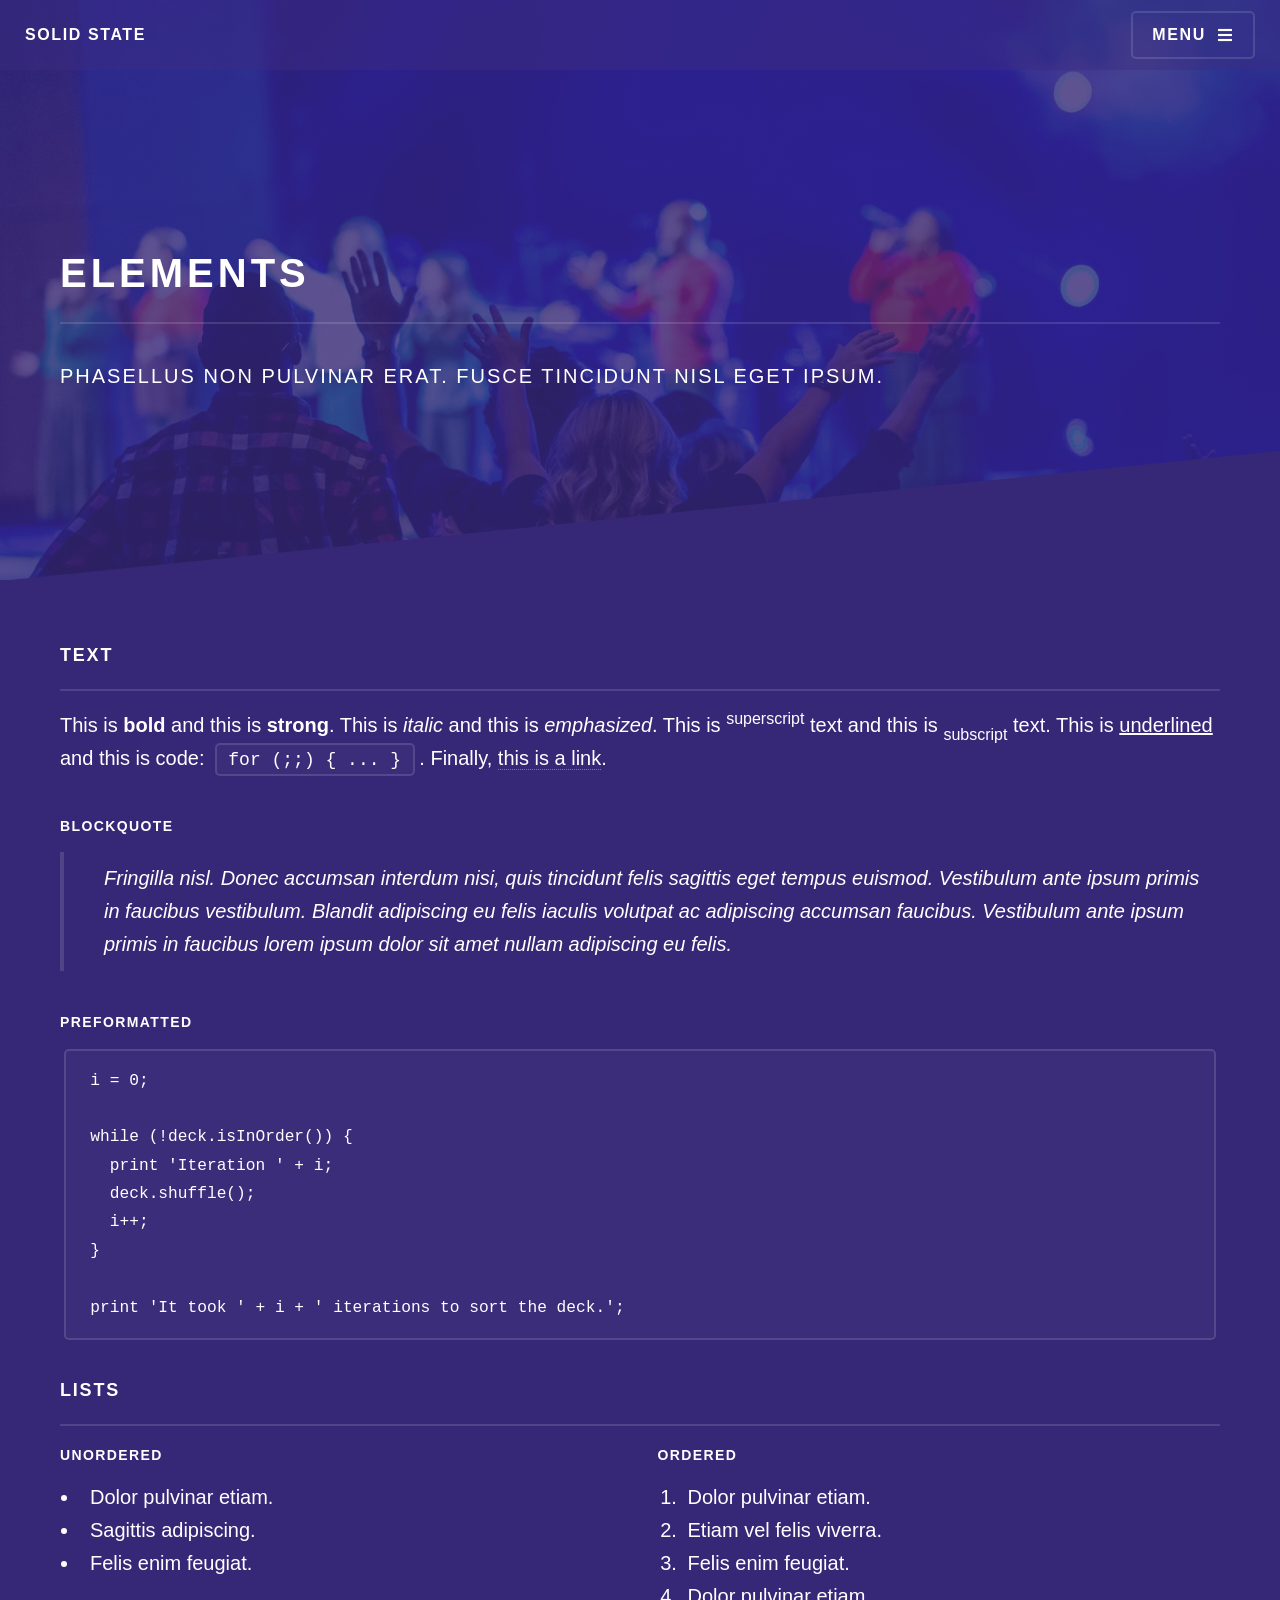
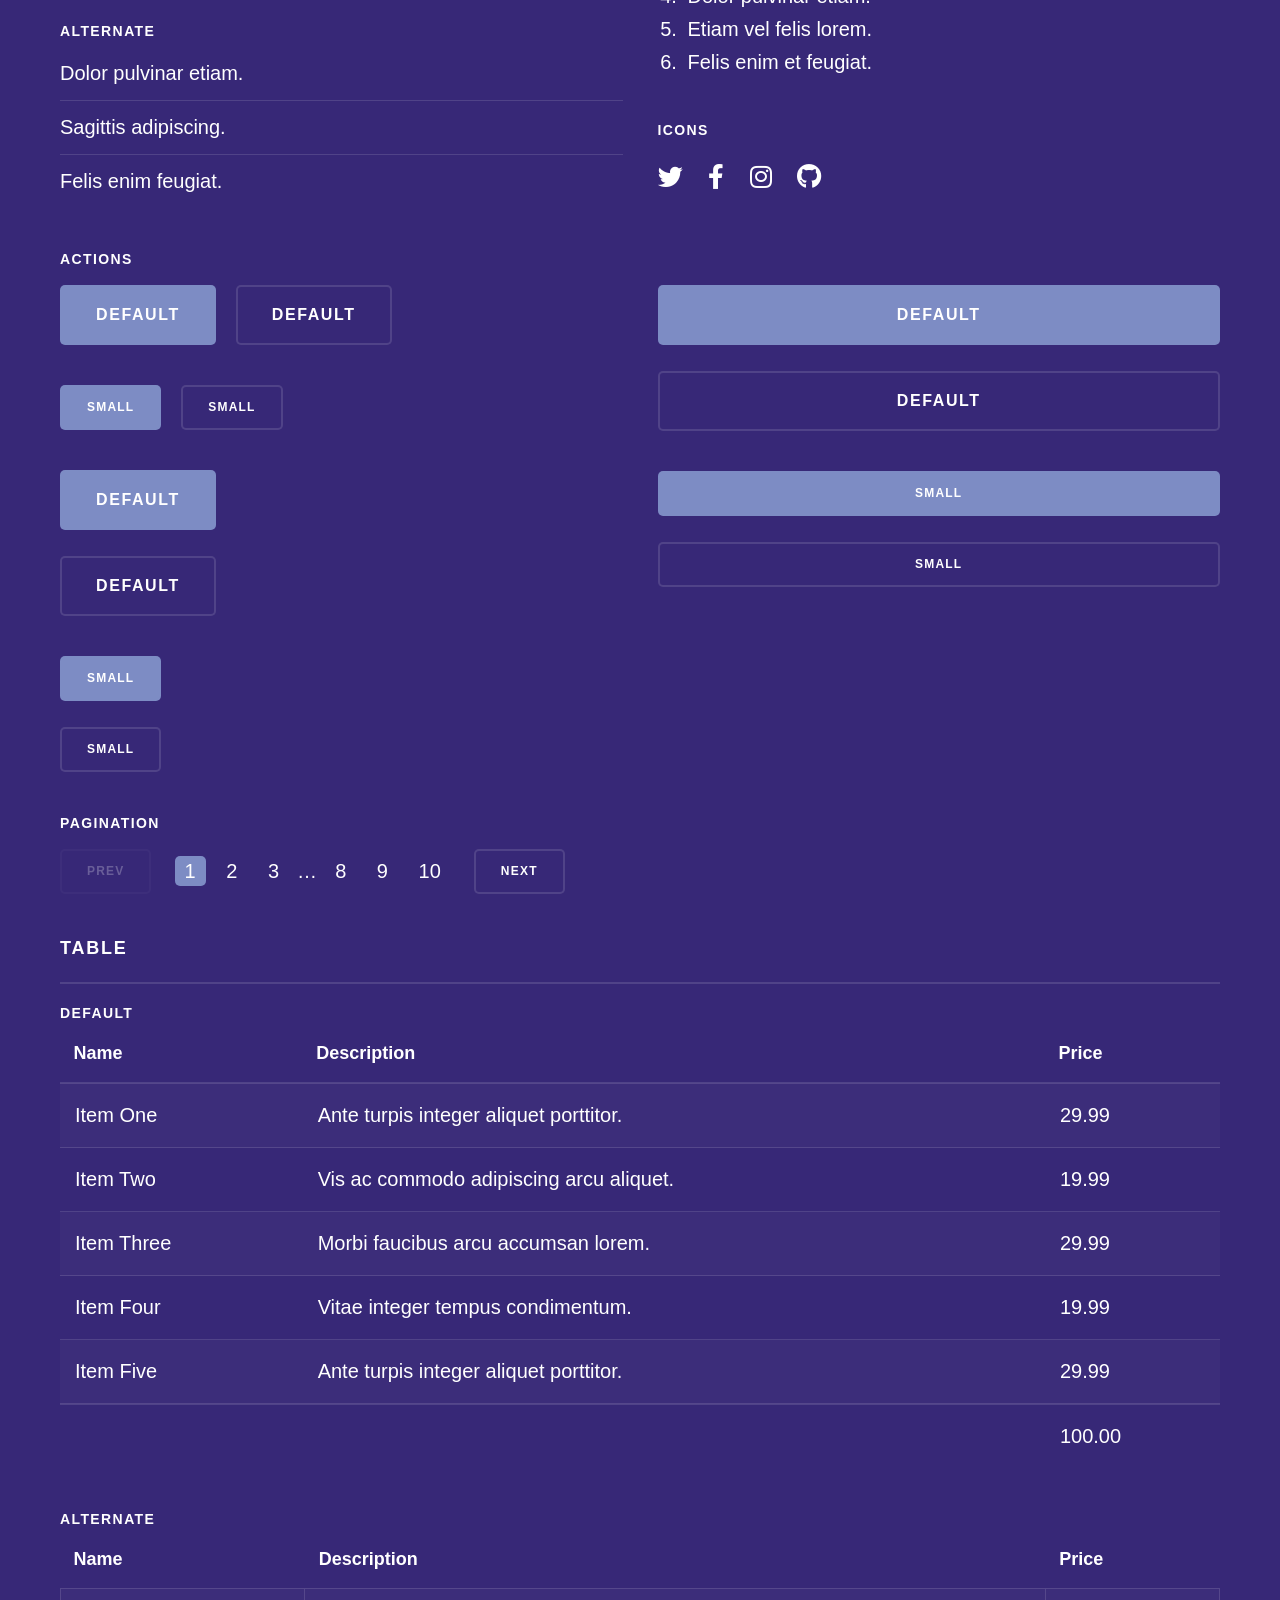
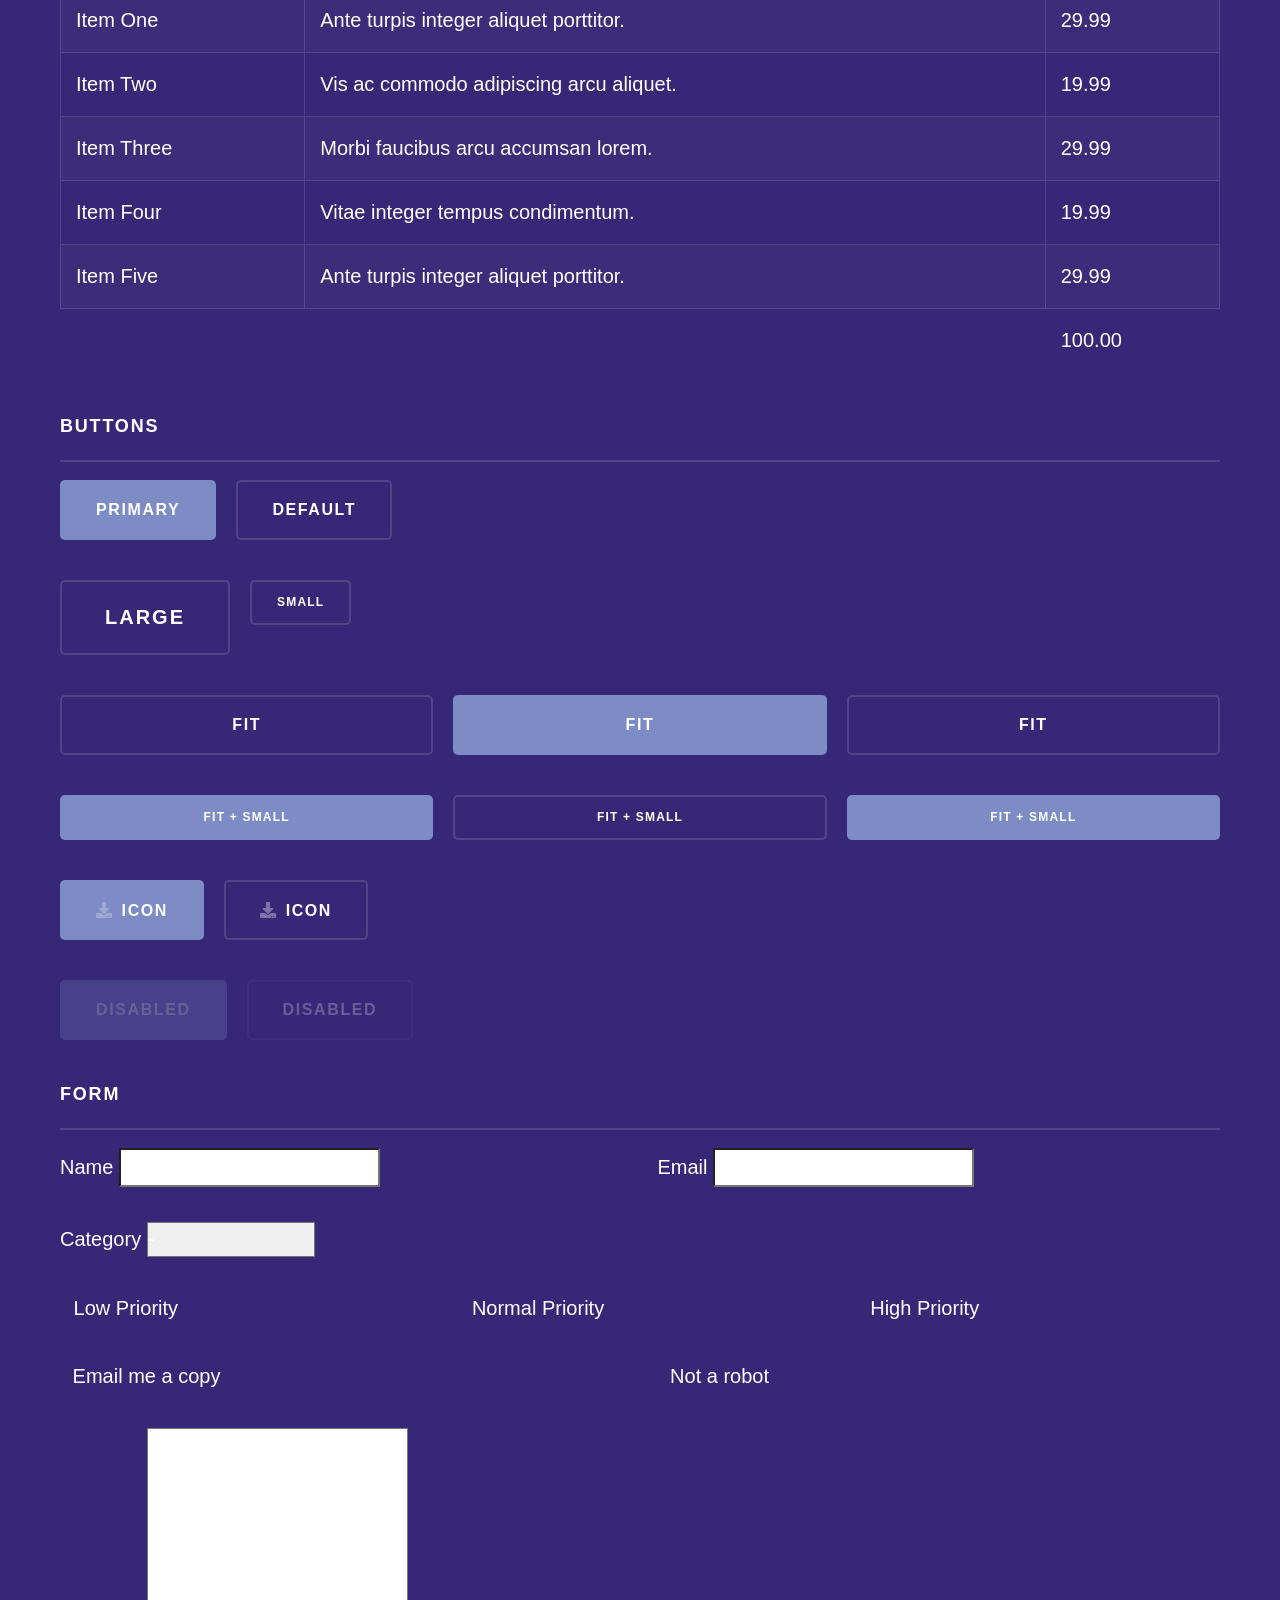
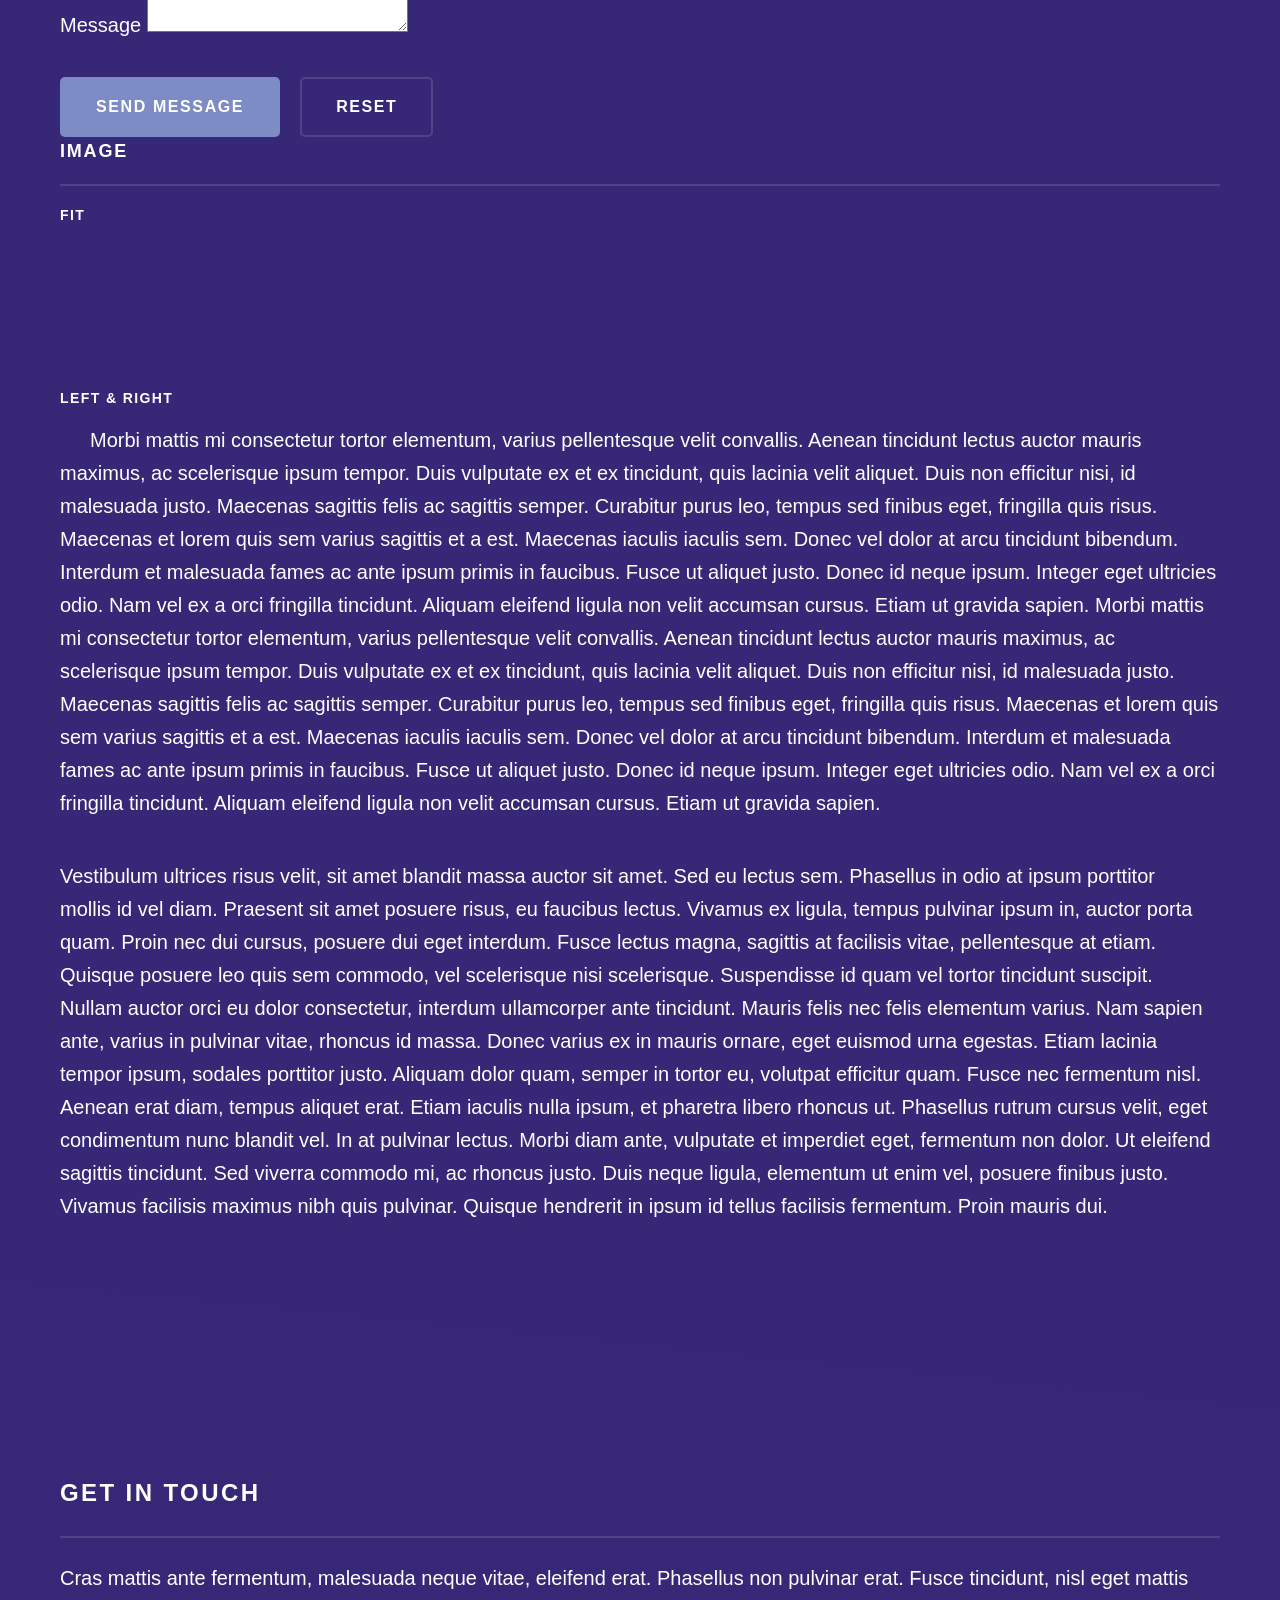
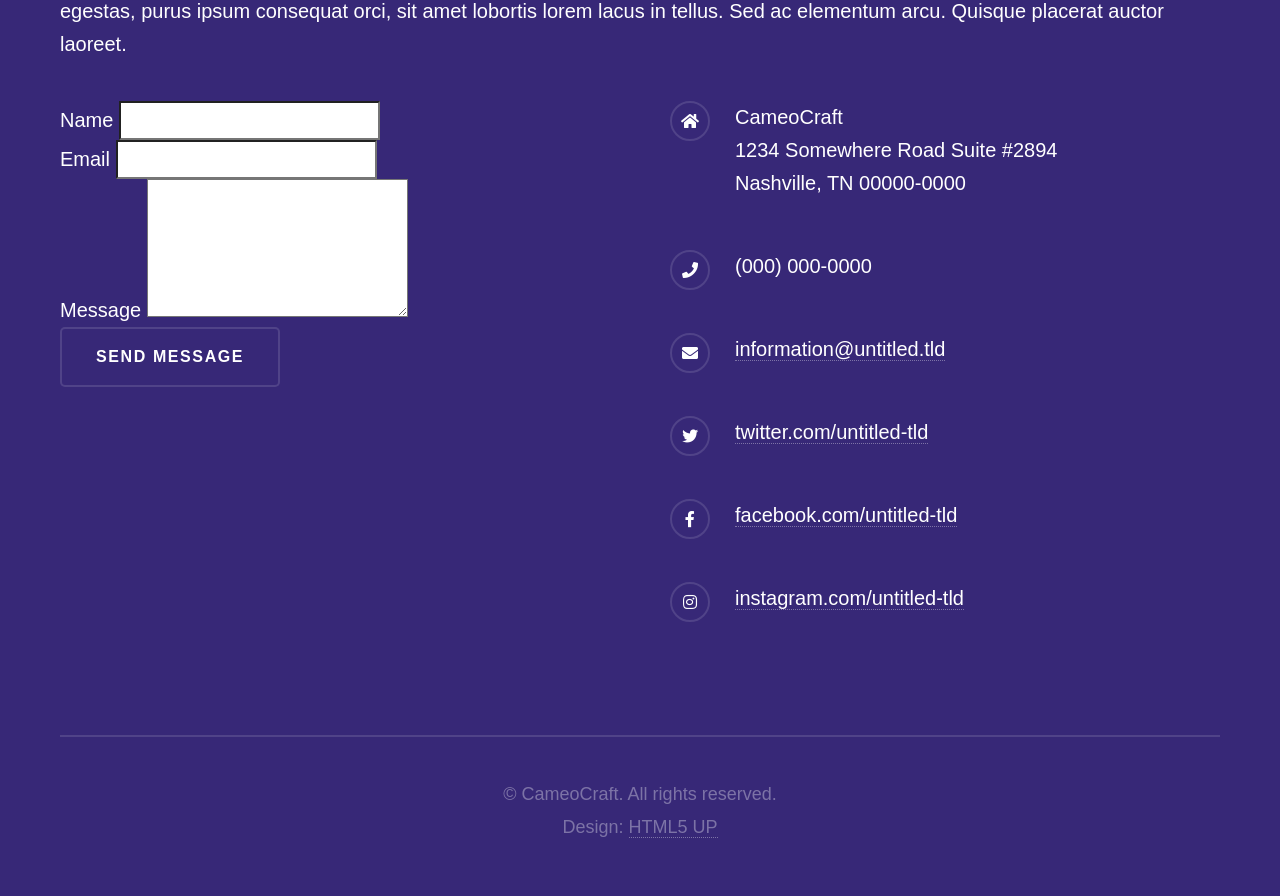
==== commit 4783a45e: "emails" ====
--- a/elements.html
+++ b/elements.html
@@ -374,7 +374,7 @@
 									</div>
 									<div class="field">
 										<label for="email">Email</label>
-										<input type="email" name="email" id="email" />
+										<input type="email" name="email" class="email" />
 									</div>
 									<div class="field">
 										<label for="message">Message</label>
--- a/assets/css/main.css
+++ b/assets/css/main.css
@@ -1,5 +1,4 @@
 @import 'fontawesome-all.min.css';
-@import url("https://fonts.googleapis.com/css?family=Raleway:200,700|Source+Sans+Pro:300,600,300italic,600italic");
 /*
 	Solid State by HTML5 UP
 	html5up.net | @ajlkn
@@ -67,10 +66,14 @@
 input, select, textarea {
   -moz-appearance: none;
   -webkit-appearance: none;
+  -ms-appearance: none;
   appearance: none;
 }
 
 /* Basic */
+@-ms-viewport {
+  width: device-width;
+}
 body {
   -ms-overflow-style: scrollbar;
 }
@@ -96,7 +99,13 @@
   background-position: center, center;
 }
 body.is-preload *, body.is-preload *:before, body.is-preload *:after {
+  -moz-animation: none !important;
+  -webkit-animation: none !important;
+  -ms-animation: none !important;
   animation: none !important;
+  -moz-transition: none !important;
+  -webkit-transition: none !important;
+  -ms-transition: none !important;
   transition: none !important;
 }
 body.talents {
@@ -111,15 +120,82 @@
   font-size: 16px;
 }
 
+/* raleway-200 - latin */
+@font-face {
+  font-display: swap; /* Check https://developer.mozilla.org/en-US/docs/Web/CSS/@font-face/font-display for other options. */
+  font-family: "Raleway";
+  font-style: normal;
+  font-weight: 200;
+  src: url("../../webfonts/raleway-v37-latin-200.woff2") format("woff2"); /* Chrome 36+, Opera 23+, Firefox 39+, Safari 12+, iOS 10+ */
+}
+/* raleway-regular - latin */
+@font-face {
+  font-display: swap; /* Check https://developer.mozilla.org/en-US/docs/Web/CSS/@font-face/font-display for other options. */
+  font-family: "Raleway";
+  font-style: normal;
+  font-weight: 400;
+  src: url("../../webfonts/raleway-v37-latin-regular.woff2") format("woff2"); /* Chrome 36+, Opera 23+, Firefox 39+, Safari 12+, iOS 10+ */
+}
+/* raleway-700 - latin */
+@font-face {
+  font-display: swap; /* Check https://developer.mozilla.org/en-US/docs/Web/CSS/@font-face/font-display for other options. */
+  font-family: "Raleway";
+  font-style: normal;
+  font-weight: 700;
+  src: url("../../webfonts/raleway-v37-latin-700.woff2") format("woff2"); /* Chrome 36+, Opera 23+, Firefox 39+, Safari 12+, iOS 10+ */
+}
+/* source-sans-3-300 - latin */
+@font-face {
+  font-display: swap; /* Check https://developer.mozilla.org/en-US/docs/Web/CSS/@font-face/font-display for other options. */
+  font-family: "Source Sans 3";
+  font-style: normal;
+  font-weight: 300;
+  src: url("../../webfonts/source-sans-3-v19-latin-300.woff2") format("woff2"); /* Chrome 36+, Opera 23+, Firefox 39+, Safari 12+, iOS 10+ */
+}
+/* source-sans-3-300italic - latin */
+@font-face {
+  font-display: swap; /* Check https://developer.mozilla.org/en-US/docs/Web/CSS/@font-face/font-display for other options. */
+  font-family: "Source Sans 3";
+  font-style: italic;
+  font-weight: 300;
+  src: url("../../webfonts/source-sans-3-v19-latin-300italic.woff2") format("woff2"); /* Chrome 36+, Opera 23+, Firefox 39+, Safari 12+, iOS 10+ */
+}
+/* source-sans-3-regular - latin */
+@font-face {
+  font-display: swap; /* Check https://developer.mozilla.org/en-US/docs/Web/CSS/@font-face/font-display for other options. */
+  font-family: "Source Sans 3";
+  font-style: normal;
+  font-weight: 400;
+  src: url("../../webfonts/source-sans-3-v19-latin-regular.woff2") format("woff2"); /* Chrome 36+, Opera 23+, Firefox 39+, Safari 12+, iOS 10+ */
+}
+/* source-sans-3-600 - latin */
+@font-face {
+  font-display: swap; /* Check https://developer.mozilla.org/en-US/docs/Web/CSS/@font-face/font-display for other options. */
+  font-family: "Source Sans 3";
+  font-style: normal;
+  font-weight: 600;
+  src: url("../../webfonts/source-sans-3-v19-latin-600.woff2") format("woff2"); /* Chrome 36+, Opera 23+, Firefox 39+, Safari 12+, iOS 10+ */
+}
+/* source-sans-3-600italic - latin */
+@font-face {
+  font-display: swap; /* Check https://developer.mozilla.org/en-US/docs/Web/CSS/@font-face/font-display for other options. */
+  font-family: "Source Sans 3";
+  font-style: italic;
+  font-weight: 600;
+  src: url("../../webfonts/source-sans-3-v19-latin-600italic.woff2") format("woff2"); /* Chrome 36+, Opera 23+, Firefox 39+, Safari 12+, iOS 10+ */
+}
 body, input, select, textarea {
   color: #ffffff;
-  font-family: "Source Sans Pro", Helvetica, sans-serif;
+  font-family: "Source Sans 3", Helvetica, sans-serif;
   font-size: 1.25rem;
   font-weight: 300;
   line-height: 1.65;
 }
 
 a {
+  -moz-transition: color 0.2s ease-in-out, border-bottom-color 0.2s ease-in-out;
+  -webkit-transition: color 0.2s ease-in-out, border-bottom-color 0.2s ease-in-out;
+  -ms-transition: color 0.2s ease-in-out, border-bottom-color 0.2s ease-in-out;
   transition: color 0.2s ease-in-out, border-bottom-color 0.2s ease-in-out;
   border-bottom: dotted 1px rgba(255, 255, 255, 0.35);
   color: #ffffff;
@@ -131,6 +207,14 @@
 }
 a.special:not(.button) {
   text-decoration: none;
+  border-bottom: 0;
+  display: block;
+  font-family: Raleway, Helvetica, sans-serif;
+  font-size: 0.8em;
+  font-weight: 700;
+  letter-spacing: 0.1em;
+  margin: 0 0 2em 0;
+  text-transform: uppercase;
 }
 a.special:not(.button):before {
   -moz-osx-font-smoothing: grayscale;
@@ -144,17 +228,10 @@
   font-family: "Font Awesome 5 Free";
   font-weight: 900;
 }
-a.special:not(.button) {
-  border-bottom: 0;
-  display: block;
-  font-family: Raleway, Helvetica, sans-serif;
-  font-size: 0.8em;
-  font-weight: 700;
-  letter-spacing: 0.1em;
-  margin: 0 0 2em 0;
-  text-transform: uppercase;
-}
 a.special:not(.button):before {
+  -moz-transition: background-color 0.2s ease-in-out;
+  -webkit-transition: background-color 0.2s ease-in-out;
+  -ms-transition: background-color 0.2s ease-in-out;
   transition: background-color 0.2s ease-in-out;
   border-radius: 100%;
   border: solid 2px rgba(255, 255, 255, 0.125);
@@ -1601,237 +1678,6 @@
   text-align: center;
 }
 
-/* Form */
-form {
-  margin: 0 0 2em 0;
-}
-form > :last-child {
-  margin-bottom: 0;
-}
-form > .fields {
-  display: -moz-flex;
-  display: -ms-flex;
-  display: flex;
-  flex-wrap: wrap;
-  width: calc(100% + 3em);
-  margin: -1.5em 0 2em -1.5em;
-}
-form > .fields > .field {
-  -moz-flex-grow: 0;
-  -ms-flex-grow: 0;
-  flex-grow: 0;
-  -ms-flex-shrink: 0;
-  flex-shrink: 0;
-  padding: 1.5em 0 0 1.5em;
-  width: calc(100% - 1.5em);
-}
-form > .fields > .field.half {
-  width: calc(50% - 0.75em);
-}
-form > .fields > .field.third {
-  width: calc(100%/3 - 0.5em);
-}
-form > .fields > .field.quarter {
-  width: calc(25% - 0.375em);
-}
-@media screen and (max-width: 480px) {
-  form > .fields {
-    width: calc(100% + 3em);
-    margin: -1.5em 0 2em -1.5em;
-  }
-  form > .fields > .field {
-    padding: 1.5em 0 0 1.5em;
-    width: calc(100% - 1.5em);
-  }
-  form > .fields > .field.half {
-    width: calc(100% - 1.5em);
-  }
-  form > .fields > .field.third {
-    width: calc(100% - 1.5em);
-  }
-  form > .fields > .field.quarter {
-    width: calc(100% - 1.5em);
-  }
-}
-
-label {
-  color: #ffffff;
-  display: block;
-  font-family: Raleway, Helvetica, sans-serif;
-  font-size: 0.8em;
-  font-weight: 700;
-  letter-spacing: 0.1em;
-  margin: 0 0 0.7em 0;
-  text-transform: uppercase;
-}
-
-input[type=text],
-input[type=password],
-input[type=email],
-input[type=tel],
-select,
-textarea {
-  -moz-appearance: none;
-  -webkit-appearance: none;
-  appearance: none;
-  background: rgba(255, 255, 255, 0.025);
-  border-radius: 5px;
-  border: none;
-  border: solid 2px rgba(255, 255, 255, 0.125);
-  color: inherit;
-  display: block;
-  outline: 0;
-  padding: 0 1em;
-  text-decoration: none;
-  width: 100%;
-}
-input[type=text]:invalid,
-input[type=password]:invalid,
-input[type=email]:invalid,
-input[type=tel]:invalid,
-select:invalid,
-textarea:invalid {
-  box-shadow: none;
-}
-input[type=text]:focus,
-input[type=password]:focus,
-input[type=email]:focus,
-input[type=tel]:focus,
-select:focus,
-textarea:focus {
-  border-color: rgb(148.4236190476, 159.9911039571, 203.1763809524);
-}
-
-select {
-  background-image: url("data:image/svg+xml;charset=utf8,%3Csvg xmlns='http://www.w3.org/2000/svg' width='40' height='40' preserveAspectRatio='none' viewBox='0 0 40 40'%3E%3Cpath d='M9.4,12.3l10.4,10.4l10.4-10.4c0.2-0.2,0.5-0.4,0.9-0.4c0.3,0,0.6,0.1,0.9,0.4l3.3,3.3c0.2,0.2,0.4,0.5,0.4,0.9 c0,0.4-0.1,0.6-0.4,0.9L20.7,31.9c-0.2,0.2-0.5,0.4-0.9,0.4c-0.3,0-0.6-0.1-0.9-0.4L4.3,17.3c-0.2-0.2-0.4-0.5-0.4-0.9 c0-0.4,0.1-0.6,0.4-0.9l3.3-3.3c0.2-0.2,0.5-0.4,0.9-0.4S9.1,12.1,9.4,12.3z' fill='rgba(255, 255, 255, 0.125)' /%3E%3C/svg%3E");
-  background-size: 1.25rem;
-  background-repeat: no-repeat;
-  background-position: calc(100% - 1rem) center;
-  height: 2.75em;
-  padding-right: 2.75em;
-  text-overflow: ellipsis;
-}
-select option {
-  color: #ffffff;
-  background: #372877;
-}
-select:focus::-ms-value {
-  background-color: transparent;
-}
-select::-ms-expand {
-  display: none;
-}
-
-input[type=text],
-input[type=password],
-input[type=email],
-select {
-  height: 2.75em;
-}
-
-textarea {
-  padding: 0.75em 1em;
-}
-
-input[type=checkbox],
-input[type=radio] {
-  -moz-appearance: none;
-  -webkit-appearance: none;
-  appearance: none;
-  display: block;
-  float: left;
-  margin-right: -2em;
-  opacity: 0;
-  width: 1em;
-  z-index: -1;
-}
-input[type=checkbox] + label,
-input[type=radio] + label {
-  text-decoration: none;
-}
-input[type=checkbox] + label:before,
-input[type=radio] + label:before {
-  -moz-osx-font-smoothing: grayscale;
-  -webkit-font-smoothing: antialiased;
-  display: inline-block;
-  font-style: normal;
-  font-variant: normal;
-  text-rendering: auto;
-  line-height: 1;
-  text-transform: none !important;
-  font-family: "Font Awesome 5 Free";
-  font-weight: 900;
-}
-input[type=checkbox] + label,
-input[type=radio] + label {
-  color: #ffffff;
-  cursor: pointer;
-  display: inline-block;
-  font-size: 1em;
-  font-family: "Source Sans Pro", Helvetica, sans-serif;
-  text-transform: none;
-  letter-spacing: 0;
-  font-weight: 300;
-  padding-left: 2.4em;
-  padding-right: 0.75em;
-  position: relative;
-}
-input[type=checkbox] + label:before,
-input[type=radio] + label:before {
-  background: rgba(255, 255, 255, 0.025);
-  border-radius: 5px;
-  border: solid 2px rgba(255, 255, 255, 0.125);
-  content: "";
-  display: inline-block;
-  font-size: 0.8em;
-  height: 2.0625em;
-  left: 0;
-  line-height: 2.0625em;
-  position: absolute;
-  text-align: center;
-  top: 0;
-  width: 2.0625em;
-}
-input[type=checkbox]:checked + label:before,
-input[type=radio]:checked + label:before {
-  background: #ffffff;
-  border-color: #ffffff;
-  content: "\f00c";
-  color: #372877;
-}
-input[type=checkbox]:focus + label:before,
-input[type=radio]:focus + label:before {
-  border-color: #7d8cc4;
-}
-
-input[type=checkbox] + label:before {
-  border-radius: 5px;
-}
-
-input[type=radio] + label:before {
-  border-radius: 100%;
-}
-
-::-webkit-input-placeholder {
-  color: rgba(255, 255, 255, 0.35) !important;
-  opacity: 1;
-}
-
-:-moz-placeholder {
-  color: rgba(255, 255, 255, 0.35) !important;
-  opacity: 1;
-}
-
-::-moz-placeholder {
-  color: rgba(255, 255, 255, 0.35) !important;
-  opacity: 1;
-}
-
-:-ms-input-placeholder {
-  color: rgba(255, 255, 255, 0.35) !important;
-  opacity: 1;
-}
-
 /* Box */
 .box {
   border-radius: 5px;
@@ -1853,6 +1699,8 @@
 /* Icon */
 .icon {
   text-decoration: none;
+  border-bottom: none;
+  position: relative;
 }
 .icon:before {
   -moz-osx-font-smoothing: grayscale;
@@ -1866,10 +1714,6 @@
   font-family: "Font Awesome 5 Free";
   font-weight: 400;
 }
-.icon {
-  border-bottom: none;
-  position: relative;
-}
 .icon > .label {
   display: none;
 }
@@ -1973,6 +1817,7 @@
 /* Actions */
 ul.actions {
   display: -moz-flex;
+  display: -webkit-flex;
   display: -ms-flex;
   display: flex;
   cursor: default;
@@ -1986,6 +1831,7 @@
 }
 ul.actions.special {
   -moz-justify-content: center;
+  -webkit-justify-content: center;
   -ms-justify-content: center;
   justify-content: center;
   width: 100%;
@@ -1996,6 +1842,8 @@
 }
 ul.actions.stacked {
   -moz-flex-direction: column;
+  -webkit-flex-direction: column;
+  -ms-flex-direction: column;
   flex-direction: column;
   margin-left: 0;
 }
@@ -2010,8 +1858,11 @@
 }
 ul.actions.fit li {
   -moz-flex-grow: 1;
+  -webkit-flex-grow: 1;
   -ms-flex-grow: 1;
   flex-grow: 1;
+  -moz-flex-shrink: 1;
+  -webkit-flex-shrink: 1;
   -ms-flex-shrink: 1;
   flex-shrink: 1;
   width: 100%;
@@ -2025,14 +1876,19 @@
 @media screen and (max-width: 480px) {
   ul.actions:not(.fixed) {
     -moz-flex-direction: column;
+    -webkit-flex-direction: column;
+    -ms-flex-direction: column;
     flex-direction: column;
     margin-left: 0;
     width: 100% !important;
   }
   ul.actions:not(.fixed) li {
     -moz-flex-grow: 1;
+    -webkit-flex-grow: 1;
     -ms-flex-grow: 1;
     flex-grow: 1;
+    -moz-flex-shrink: 1;
+    -webkit-flex-shrink: 1;
     -ms-flex-shrink: 1;
     flex-shrink: 1;
     padding: 1em 0 0 0;
@@ -2061,6 +1917,155 @@
   }
 }
 
+.event-card {
+  display: flex;
+  width: 100%;
+  max-width: 1100px;
+  min-height: 180px;
+  margin: 0 auto;
+  background: #fff;
+  border: 1px solid #dddff0;
+  border-radius: 18px;
+  overflow: hidden;
+  margin-bottom: 35px;
+  box-shadow: 0 12px 25px rgba(30, 30, 80, 0.15);
+}
+.event-card__logo {
+  flex: 0 0 255px;
+  padding: 22px 30px;
+  display: flex;
+  align-items: center;
+  justify-content: center;
+  gap: 15px;
+  background: linear-gradient(135deg, #f1f1f5 0%, #fff 100%);
+}
+.event-card__logo img {
+  display: block;
+  max-height: 100px;
+  width: auto;
+  height: 100%;
+  object-fit: contain;
+}
+.event-card__content {
+  display: flex;
+  align-items: center;
+  flex: 1;
+  min-width: 0;
+  padding: 22px 30px;
+}
+.event-card__info {
+  flex: 0 0 290px;
+}
+.event-card__info h3 {
+  margin: 0 0 14px;
+  text-transform: capitalize;
+  color: #17127d;
+  font-size: 20px;
+  line-height: 1.2;
+  font-weight: 700;
+}
+.event-card__date {
+  display: flex;
+  align-items: center;
+  gap: 8px;
+  margin: 0;
+  color: #314e9b;
+  font-size: 14px;
+  line-height: 1.5;
+}
+.event-card__location {
+  display: flex;
+  align-items: flex-start;
+  gap: 8px;
+  margin: 8px 0 0;
+  color: #666;
+  font-size: 14px;
+  line-height: 1.5;
+}
+.event-card svg {
+  width: 16px;
+  height: 16px;
+  flex: 0 0 16px;
+}
+.event-card__location svg {
+  margin-top: 2px;
+}
+.event-card__lineup {
+  flex: 1;
+  min-width: 0;
+  padding-left: 30px;
+  border-left: 1px solid #d9d9e5;
+}
+.event-card__lineup-title {
+  margin-bottom: 14px;
+  color: #555;
+  font-size: 12px;
+  font-weight: 500;
+  text-transform: uppercase;
+  letter-spacing: 1.5px;
+}
+.event-card__celebrities {
+  display: flex;
+  align-items: flex-start;
+  gap: 28px;
+  margin: 0;
+  padding: 0;
+  list-style: none;
+}
+.event-card__celebrity {
+  width: 72px;
+  text-align: center;
+}
+.event-card__celebrity img {
+  display: block;
+  width: 64px;
+  height: 64px;
+  margin: 0 auto 7px;
+  object-fit: cover;
+  border: 2px solid #e2aa20;
+  border-radius: 50%;
+}
+.event-card__celebrity-name {
+  margin: 0;
+  color: #17127d;
+  font-size: 12px;
+  line-height: 1.25;
+  white-space: nowrap;
+}
+.event-card__celebrity-role {
+  margin: 2px 0 0;
+  color: #777;
+  font-size: 10px;
+  line-height: 1.25;
+}
+@media (max-width: 800px) {
+  .event-card {
+    flex-direction: column;
+  }
+  .event-card__logo {
+    flex: none;
+    min-height: 180px;
+  }
+  .event-card__content {
+    flex-direction: column;
+    align-items: stretch;
+  }
+  .event-card__info {
+    flex: none;
+    padding-right: 0;
+    padding-bottom: 25px;
+  }
+  .event-card__lineup {
+    padding-top: 25px;
+    padding-left: 0;
+    border-top: 1px solid #d9d9e5;
+    border-left: 0;
+  }
+  .event-card__celebrities {
+    justify-content: center;
+  }
+}
+
 /* Icons */
 ul.icons {
   cursor: default;
@@ -2085,6 +2090,9 @@
 }
 ul.contact li {
   text-decoration: none;
+  margin: 2.5em 0 0 0;
+  padding: 0 0 0 3.25em;
+  position: relative;
 }
 ul.contact li:before {
   -moz-osx-font-smoothing: grayscale;
@@ -2097,11 +2105,6 @@
   text-transform: none !important;
   font-family: "Font Awesome 5 Free";
   font-weight: 400;
-}
-ul.contact li {
-  margin: 2.5em 0 0 0;
-  padding: 0 0 0 3.25em;
-  position: relative;
 }
 ul.contact li:before {
   border-radius: 100%;
@@ -2137,6 +2140,9 @@
   vertical-align: middle;
 }
 ul.pagination li > .page {
+  -moz-transition: background-color 0.2s ease-in-out, color 0.2s ease-in-out;
+  -webkit-transition: background-color 0.2s ease-in-out, color 0.2s ease-in-out;
+  -ms-transition: background-color 0.2s ease-in-out, color 0.2s ease-in-out;
   transition: background-color 0.2s ease-in-out, color 0.2s ease-in-out;
   border-bottom: 0;
   border-radius: 5px;
@@ -2242,7 +2248,11 @@
 .button {
   -moz-appearance: none;
   -webkit-appearance: none;
+  -ms-appearance: none;
   appearance: none;
+  -moz-transition: background-color 0.2s ease-in-out;
+  -webkit-transition: background-color 0.2s ease-in-out;
+  -ms-transition: background-color 0.2s ease-in-out;
   transition: background-color 0.2s ease-in-out;
   background-color: transparent;
   border-radius: 5px;
@@ -2298,21 +2308,21 @@
 input[type=button].primary:hover,
 button.primary:hover,
 .button.primary:hover {
-  background-color: rgb(136.8265595238, 150.061816063, 199.4734404762);
+  background-color: #8996c7;
 }
 input[type=submit].primary:active,
 input[type=reset].primary:active,
 input[type=button].primary:active,
 button.primary:active,
 .button.primary:active {
-  background-color: rgb(112.9439404762, 129.8056557679, 192.7560595238);
+  background-color: #7182c1;
 }
 input[type=submit].primary.icon:before,
 input[type=reset].primary.icon:before,
 input[type=button].primary.icon:before,
 button.primary.icon:before,
 .button.primary.icon:before {
-  color: rgb(157.5, 168.75, 210.75);
+  color: #9ea9d3;
 }
 input[type=submit].fit,
 input[type=reset].fit,
@@ -2359,14 +2369,18 @@
 /* Features */
 .features {
   display: -moz-flex;
+  display: -webkit-flex;
   display: -ms-flex;
   display: flex;
+  -moz-flex-wrap: wrap;
+  -webkit-flex-wrap: wrap;
+  -ms-flex-wrap: wrap;
   flex-wrap: wrap;
   margin: 0 0 2em 0;
 }
 .features article {
   padding: 1.75em 1.75em 0.1em 1.75em;
-  background-color: rgb(61.1032787796, 45.1563066038, 129.1436933962);
+  background-color: #3d2d81;
   border-radius: 5px;
   margin: 1.5em 3em 1.5em 0;
   width: calc(50% - 1.5em);
@@ -2418,8 +2432,11 @@
 
 /* Header */
 #header {
+  -moz-transition: background-color 0.2s ease-in-out;
+  -webkit-transition: background-color 0.2s ease-in-out;
+  -ms-transition: background-color 0.2s ease-in-out;
   transition: background-color 0.2s ease-in-out;
-  background-color: rgba(61.1032787796, 45.1563066038, 129.1436933962, 0.95);
+  background-color: rgba(61, 45, 129, 0.95);
   left: 0;
   line-height: 3.5em;
   padding: 0 1.25em;
@@ -2432,7 +2449,13 @@
   justify-content: space-between;
 }
 #header .logo {
+  -moz-transition: opacity 2s ease, -moz-transform 1s ease;
+  -webkit-transition: opacity 2s ease, -webkit-transform 1s ease;
+  -ms-transition: opacity 2s ease, -ms-transform 1s ease;
   transition: opacity 2s ease, transform 1s ease;
+  -moz-transform: translateY(0);
+  -webkit-transform: translateY(0);
+  -ms-transform: translateY(0);
   transform: translateY(0);
   opacity: 1;
   margin: 0.4rem 0;
@@ -2464,7 +2487,7 @@
 #header #contact-link .contact-link li {
   margin: 0;
   padding: 0;
-  font-family: "Source Sans Pro", Helvetica, sans-serif;
+  font-family: "Source Sans 3", Helvetica, sans-serif;
   font-size: 1rem;
 }
 #header #contact-link .contact-link li i {
@@ -2498,6 +2521,9 @@
   }
 }
 #header h1 {
+  -moz-transition: opacity 0.2s ease-in-out, visibility 0.2s;
+  -webkit-transition: opacity 0.2s ease-in-out, visibility 0.2s;
+  -ms-transition: opacity 0.2s ease-in-out, visibility 0.2s;
   transition: opacity 0.2s ease-in-out, visibility 0.2s;
   border-bottom: 0;
   font-size: 0.8em;
@@ -2530,6 +2556,13 @@
 }
 #header nav a[href="#menu"] {
   text-decoration: none;
+  -moz-transition: background-color 0.2s ease-in-out;
+  -webkit-transition: background-color 0.2s ease-in-out;
+  -ms-transition: background-color 0.2s ease-in-out;
+  transition: background-color 0.2s ease-in-out;
+  border-radius: 5px;
+  box-shadow: inset 0 0 0 2px rgba(255, 255, 255, 0.125);
+  padding: 0 1.35em;
 }
 #header nav a[href="#menu"]:before {
   -moz-osx-font-smoothing: grayscale;
@@ -2543,12 +2576,6 @@
   font-family: "Font Awesome 5 Free";
   font-weight: 900;
 }
-#header nav a[href="#menu"] {
-  transition: background-color 0.2s ease-in-out;
-  border-radius: 5px;
-  box-shadow: inset 0 0 0 2px rgba(255, 255, 255, 0.125);
-  padding: 0 1.35em;
-}
 #header nav a[href="#menu"]:before {
   content: "\f0c9";
   line-height: inherit;
@@ -2560,7 +2587,7 @@
   background-color: rgba(255, 255, 255, 0.075);
 }
 #header.alt {
-  background-color: rgba(61.1032787796, 45.1563066038, 129.1436933962, 0.45);
+  background-color: rgba(61, 45, 129, 0.45);
 }
 @media screen and (max-width: 980px) {
   #header nav a {
@@ -2614,23 +2641,33 @@
 
 /* Menu */
 #page-wrapper {
+  -moz-transition: -moz-filter 0.25s ease;
+  -webkit-transition: -webkit-filter 0.25s ease;
+  -ms-transition: -ms-filter 0.25s ease;
   transition: filter 0.25s ease;
 }
 
 #menu {
   -moz-align-items: center;
+  -webkit-align-items: center;
   -ms-align-items: center;
   align-items: center;
   display: -moz-flex;
+  display: -webkit-flex;
   display: -ms-flex;
   display: flex;
   -moz-justify-content: center;
+  -webkit-justify-content: center;
   -ms-justify-content: center;
   justify-content: center;
   pointer-events: none;
+  -moz-transition: opacity 0.35s ease, visibility 0.35s;
+  -webkit-transition: opacity 0.35s ease, visibility 0.35s;
+  -ms-transition: opacity 0.35s ease, visibility 0.35s;
   transition: opacity 0.35s ease, visibility 0.35s;
   -moz-user-select: none;
   -webkit-user-select: none;
+  -ms-user-select: none;
   user-select: none;
   -webkit-tap-highlight-color: rgba(0, 0, 0, 0);
   background: rgba(55, 40, 119, 0.8);
@@ -2646,7 +2683,13 @@
 }
 #menu .inner {
   padding: 2.5em 1.5em 0.5em 1.5em;
+  -moz-transform: translateY(0.5em);
+  -webkit-transform: translateY(0.5em);
+  -ms-transform: translateY(0.5em);
   transform: translateY(0.5em);
+  -moz-transition: opacity 0.35s ease, -moz-transform 0.35s ease;
+  -webkit-transition: opacity 0.35s ease, -webkit-transform 0.35s ease;
+  -ms-transition: opacity 0.35s ease, -ms-transform 0.35s ease;
   transition: opacity 0.35s ease, transform 0.35s ease;
   -webkit-overflow-scrolling: touch;
   background: #7d8cc4;
@@ -2699,7 +2742,7 @@
   text-transform: uppercase;
 }
 #menu .links li a:hover {
-  background: rgb(112.9439404762, 129.8056557679, 192.7560595238);
+  background: #7182c1;
 }
 @media screen and (max-width: 736px) {
   #menu .inner {
@@ -2714,6 +2757,7 @@
 
 body.is-menu-visible #page-wrapper {
   -moz-filter: blur(1.5px);
+  -webkit-filter: blur(1.5px);
   -ms-filter: blur(1.5px);
   filter: blur(1.5px);
 }
@@ -2723,6 +2767,9 @@
   visibility: visible;
 }
 body.is-menu-visible #menu .inner {
+  -moz-transform: translateY(0);
+  -webkit-transform: translateY(0);
+  -ms-transform: translateY(0);
   transform: translateY(0);
   opacity: 1;
 }
@@ -2736,7 +2783,13 @@
   width: 65em;
 }
 #banner .logo {
+  -moz-transition: opacity 2s ease, -moz-transform 1s ease;
+  -webkit-transition: opacity 2s ease, -webkit-transform 1s ease;
+  -ms-transition: opacity 2s ease, -ms-transform 1s ease;
   transition: opacity 2s ease, transform 1s ease;
+  -moz-transform: translateY(0);
+  -webkit-transform: translateY(0);
+  -ms-transform: translateY(0);
   transform: translateY(0);
   opacity: 1;
   margin: 0 0 1.3em 0;
@@ -2744,10 +2797,20 @@
   filter: brightness(0) saturate(100%) invert(100%) sepia(100%) saturate(0%) hue-rotate(288deg) brightness(102%) contrast(102%);
 }
 #banner h2 {
+  -moz-transition: opacity 0.5s ease, -moz-transform 0.5s ease, -moz-filter 0.25s ease;
+  -webkit-transition: opacity 0.5s ease, -webkit-transform 0.5s ease, -webkit-filter 0.25s ease;
+  -ms-transition: opacity 0.5s ease, -ms-transform 0.5s ease, -ms-filter 0.25s ease;
   transition: opacity 0.5s ease, transform 0.5s ease, filter 0.25s ease;
+  -moz-transform: translateX(0);
+  -webkit-transform: translateX(0);
+  -ms-transform: translateX(0);
   transform: translateX(0);
+  -moz-transition-delay: 0.65s;
+  -webkit-transition-delay: 0.65s;
+  -ms-transition-delay: 0.65s;
   transition-delay: 0.65s;
   -moz-filter: blur(0);
+  -webkit-filter: blur(0);
   -ms-filter: blur(0);
   filter: blur(0);
   opacity: 1;
@@ -2757,10 +2820,20 @@
   padding-bottom: 0.4em;
 }
 #banner p {
+  -moz-transition: opacity 0.5s ease, -moz-transform 0.5s ease, -moz-filter 0.25s ease;
+  -webkit-transition: opacity 0.5s ease, -webkit-transform 0.5s ease, -webkit-filter 0.25s ease;
+  -ms-transition: opacity 0.5s ease, -ms-transform 0.5s ease, -ms-filter 0.25s ease;
   transition: opacity 0.5s ease, transform 0.5s ease, filter 0.25s ease;
+  -moz-transform: translateX(0);
+  -webkit-transform: translateX(0);
+  -ms-transform: translateX(0);
   transform: translateX(0);
+  -moz-transition-delay: 0.8s;
+  -webkit-transition-delay: 0.8s;
+  -ms-transition-delay: 0.8s;
   transition-delay: 0.8s;
   -moz-filter: blur(0);
+  -webkit-filter: blur(0);
   -ms-filter: blur(0);
   filter: blur(0);
   opacity: 1;
@@ -2778,6 +2851,10 @@
     background-position: center, center;
     margin-bottom: -6.5em;
   }
+  #banner .inner {
+    padding: 3em 3em 1em 3em;
+    width: 100%;
+  }
 }
 @media screen and (max-width: 980px) {
   #banner {
@@ -2807,20 +2884,31 @@
   }
 }
 body.is-preload #banner .logo {
+  -moz-transform: translateY(0.5em);
+  -webkit-transform: translateY(0.5em);
+  -ms-transform: translateY(0.5em);
   transform: translateY(0.5em);
   opacity: 0;
 }
 body.is-preload #banner h2 {
   opacity: 0;
+  -moz-transform: translateX(0.25em);
+  -webkit-transform: translateX(0.25em);
+  -ms-transform: translateX(0.25em);
   transform: translateX(0.25em);
   -moz-filter: blur(2px);
+  -webkit-filter: blur(2px);
   -ms-filter: blur(2px);
   filter: blur(2px);
 }
 body.is-preload #banner p {
   opacity: 0;
+  -moz-transform: translateX(0.5em);
+  -webkit-transform: translateX(0.5em);
+  -ms-transform: translateX(0.5em);
   transform: translateX(0.5em);
   -moz-filter: blur(2px);
+  -webkit-filter: blur(2px);
   -ms-filter: blur(2px);
   filter: blur(2px);
 }
@@ -2858,6 +2946,10 @@
     background-position: center, 0% 30%;
     margin-bottom: -6.5em;
   }
+  #wrapper > header .inner {
+    padding: 3em 3em 1em 3em;
+    width: 100%;
+  }
 }
 @media screen and (max-width: 980px) {
   #wrapper > header {
@@ -2865,9 +2957,6 @@
     background-size: auto, cover;
     background-position: center, 0% 0%;
     margin-bottom: -4.75em;
-  }
-  #wrapper > header .inner {
-    width: 100%;
   }
 }
 @media screen and (max-width: 736px) {
@@ -2912,14 +3001,23 @@
   top: -6.5em;
 }
 .wrapper:after {
+  -moz-transform: scaleY(-1);
+  -webkit-transform: scaleY(-1);
+  -ms-transform: scaleY(-1);
   transform: scaleY(-1);
   bottom: -6.5em;
   left: 0;
 }
 .wrapper.alt:before {
+  -moz-transform: scaleX(-1);
+  -webkit-transform: scaleX(-1);
+  -ms-transform: scaleX(-1);
   transform: scaleX(-1);
 }
 .wrapper.alt:after {
+  -moz-transform: scaleY(-1) scaleX(-1);
+  -webkit-transform: scaleY(-1) scaleX(-1);
+  -ms-transform: scaleY(-1) scaleX(-1);
   transform: scaleY(-1) scaleX(-1);
 }
 .wrapper .inner {
@@ -2928,64 +3026,67 @@
   width: 65em;
 }
 .wrapper.style2 {
-  background-color: rgb(61.1032787796, 45.1563066038, 129.1436933962);
+  background-color: #3d2d81;
 }
 .wrapper.style2:before, .wrapper.style2:after {
-  background-image: url("data:image/svg+xml;charset=utf8,%3Csvg xmlns='http://www.w3.org/2000/svg' width='100' height='100' viewBox='0 0 100 100' preserveAspectRatio='none'%3E%3Cpolygon points='0,100 100,0 100,100' style='fill:rgb(61.1032787796, 45.1563066038, 129.1436933962)%3B' /%3E%3C/svg%3E");
+  background-image: url("data:image/svg+xml;charset=utf8,%3Csvg xmlns='http://www.w3.org/2000/svg' width='100' height='100' viewBox='0 0 100 100' preserveAspectRatio='none'%3E%3Cpolygon points='0,100 100,0 100,100' style='fill:%233d2d81%3B' /%3E%3C/svg%3E");
 }
 .wrapper.style2:before {
-  box-shadow: inset 0 -1px 0 0 rgb(61.1032787796, 45.1563066038, 129.1436933962), 0 1px 0 0 rgb(61.1032787796, 45.1563066038, 129.1436933962);
+  box-shadow: inset 0 -1px 0 0 #3d2d81, 0 1px 0 0 #3d2d81;
 }
 .wrapper.style2:after {
-  box-shadow: inset 0 -1px 0 0 rgb(61.1032787796, 45.1563066038, 129.1436933962), 0 1px 0 0 rgb(61.1032787796, 45.1563066038, 129.1436933962);
+  box-shadow: inset 0 -1px 0 0 #3d2d81, 0 1px 0 0 #3d2d81;
 }
 .wrapper.style3 {
-  background-color: rgb(67.3489056604, 50.5421132075, 139.0578867925);
+  background-color: #43338b;
 }
 .wrapper.style3:before, .wrapper.style3:after {
-  background-image: url("data:image/svg+xml;charset=utf8,%3Csvg xmlns='http://www.w3.org/2000/svg' width='100' height='100' viewBox='0 0 100 100' preserveAspectRatio='none'%3E%3Cpolygon points='0,100 100,0 100,100' style='fill:rgb(67.3489056604, 50.5421132075, 139.0578867925)%3B' /%3E%3C/svg%3E");
+  background-image: url("data:image/svg+xml;charset=utf8,%3Csvg xmlns='http://www.w3.org/2000/svg' width='100' height='100' viewBox='0 0 100 100' preserveAspectRatio='none'%3E%3Cpolygon points='0,100 100,0 100,100' style='fill:%2343338b%3B' /%3E%3C/svg%3E");
 }
 .wrapper.style3:before {
-  box-shadow: inset 0 -1px 0 0 rgb(67.3489056604, 50.5421132075, 139.0578867925), 0 1px 0 0 rgb(67.3489056604, 50.5421132075, 139.0578867925);
+  box-shadow: inset 0 -1px 0 0 #43338b, 0 1px 0 0 #43338b;
 }
 .wrapper.style3:after {
-  box-shadow: inset 0 -1px 0 0 rgb(67.3489056604, 50.5421132075, 139.0578867925), 0 1px 0 0 rgb(67.3489056604, 50.5421132075, 139.0578867925);
+  box-shadow: inset 0 -1px 0 0 #43338b, 0 1px 0 0 #43338b;
 }
 .wrapper.style4 {
-  background-color: rgb(73.7368806425, 56.1574198113, 148.7425801887);
+  background-color: #4a3895;
 }
 .wrapper.style4:before, .wrapper.style4:after {
-  background-image: url("data:image/svg+xml;charset=utf8,%3Csvg xmlns='http://www.w3.org/2000/svg' width='100' height='100' viewBox='0 0 100 100' preserveAspectRatio='none'%3E%3Cpolygon points='0,100 100,0 100,100' style='fill:rgb(73.7368806425, 56.1574198113, 148.7425801887)%3B' /%3E%3C/svg%3E");
+  background-image: url("data:image/svg+xml;charset=utf8,%3Csvg xmlns='http://www.w3.org/2000/svg' width='100' height='100' viewBox='0 0 100 100' preserveAspectRatio='none'%3E%3Cpolygon points='0,100 100,0 100,100' style='fill:%234a3895%3B' /%3E%3C/svg%3E");
 }
 .wrapper.style4:before {
-  box-shadow: inset 0 -1px 0 0 rgb(73.7368806425, 56.1574198113, 148.7425801887), 0 1px 0 0 rgb(73.7368806425, 56.1574198113, 148.7425801887);
+  box-shadow: inset 0 -1px 0 0 #4a3895, 0 1px 0 0 #4a3895;
 }
 .wrapper.style4:after {
-  box-shadow: inset 0 -1px 0 0 rgb(73.7368806425, 56.1574198113, 148.7425801887), 0 1px 0 0 rgb(73.7368806425, 56.1574198113, 148.7425801887);
+  box-shadow: inset 0 -1px 0 0 #4a3895, 0 1px 0 0 #4a3895;
 }
 .wrapper.style5 {
-  background-color: rgb(80.2672037258, 62.0022264151, 158.1977735849);
+  background-color: #503e9e;
 }
 .wrapper.style5:before, .wrapper.style5:after {
-  background-image: url("data:image/svg+xml;charset=utf8,%3Csvg xmlns='http://www.w3.org/2000/svg' width='100' height='100' viewBox='0 0 100 100' preserveAspectRatio='none'%3E%3Cpolygon points='0,100 100,0 100,100' style='fill:rgb(80.2672037258, 62.0022264151, 158.1977735849)%3B' /%3E%3C/svg%3E");
+  background-image: url("data:image/svg+xml;charset=utf8,%3Csvg xmlns='http://www.w3.org/2000/svg' width='100' height='100' viewBox='0 0 100 100' preserveAspectRatio='none'%3E%3Cpolygon points='0,100 100,0 100,100' style='fill:%23503e9e%3B' /%3E%3C/svg%3E");
 }
 .wrapper.style5:before {
-  box-shadow: inset 0 -1px 0 0 rgb(80.2672037258, 62.0022264151, 158.1977735849), 0 1px 0 0 rgb(80.2672037258, 62.0022264151, 158.1977735849);
+  box-shadow: inset 0 -1px 0 0 #503e9e, 0 1px 0 0 #503e9e;
 }
 .wrapper.style5:after {
-  box-shadow: inset 0 -1px 0 0 rgb(80.2672037258, 62.0022264151, 158.1977735849), 0 1px 0 0 rgb(80.2672037258, 62.0022264151, 158.1977735849);
+  box-shadow: inset 0 -1px 0 0 #503e9e, 0 1px 0 0 #503e9e;
 }
 .wrapper.style6 {
-  background-color: rgb(86.9398749104, 68.0765330189, 167.4234669811);
+  background-color: #5744a7;
 }
 .wrapper.style6:before, .wrapper.style6:after {
-  background-image: url("data:image/svg+xml;charset=utf8,%3Csvg xmlns='http://www.w3.org/2000/svg' width='100' height='100' viewBox='0 0 100 100' preserveAspectRatio='none'%3E%3Cpolygon points='0,100 100,0 100,100' style='fill:rgb(86.9398749104, 68.0765330189, 167.4234669811)%3B' /%3E%3C/svg%3E");
+  background-image: url("data:image/svg+xml;charset=utf8,%3Csvg xmlns='http://www.w3.org/2000/svg' width='100' height='100' viewBox='0 0 100 100' preserveAspectRatio='none'%3E%3Cpolygon points='0,100 100,0 100,100' style='fill:%235744a7%3B' /%3E%3C/svg%3E");
 }
 .wrapper.style6:before {
-  box-shadow: inset 0 -1px 0 0 rgb(86.9398749104, 68.0765330189, 167.4234669811), 0 1px 0 0 rgb(86.9398749104, 68.0765330189, 167.4234669811);
+  box-shadow: inset 0 -1px 0 0 #5744a7, 0 1px 0 0 #5744a7;
 }
 .wrapper.style6:after {
-  box-shadow: inset 0 -1px 0 0 rgb(86.9398749104, 68.0765330189, 167.4234669811), 0 1px 0 0 rgb(86.9398749104, 68.0765330189, 167.4234669811);
+  box-shadow: inset 0 -1px 0 0 #5744a7, 0 1px 0 0 #5744a7;
+}
+.wrapper.spotlight {
+  background-color: #7d8cc4;
 }
 .wrapper.spotlight:before, .wrapper.spotlight:after {
   background-image: url("data:image/svg+xml;charset=utf8,%3Csvg xmlns='http://www.w3.org/2000/svg' width='100' height='100' viewBox='0 0 100 100' preserveAspectRatio='none'%3E%3Cpolygon points='0,100 100,0 100,100' style='fill:%237d8cc4%3B' /%3E%3C/svg%3E");
@@ -2996,17 +3097,18 @@
 .wrapper.spotlight:after {
   box-shadow: inset 0 -1px 0 0 #7d8cc4, 0 1px 0 0 #7d8cc4;
 }
-.wrapper.spotlight {
-  background-color: #7d8cc4;
-}
 .wrapper.spotlight .inner {
   display: -moz-flex;
+  display: -webkit-flex;
   display: -ms-flex;
   display: flex;
   -moz-align-items: center;
+  -webkit-align-items: center;
   -ms-align-items: center;
   align-items: center;
   -moz-flex-direction: row;
+  -webkit-flex-direction: row;
+  -ms-flex-direction: row;
   flex-direction: row;
 }
 .wrapper.spotlight .image {
@@ -3018,8 +3120,7 @@
   aspect-ratio: 1/1;
 }
 .wrapper.spotlight .image img {
-  -o-object-fit: cover;
-     object-fit: cover;
+  object-fit: cover;
   height: 100%;
 }
 .wrapper.spotlight .content {
@@ -3028,6 +3129,8 @@
 }
 .wrapper.spotlight:nth-child(2n-1) .inner {
   -moz-flex-direction: row-reverse;
+  -webkit-flex-direction: row-reverse;
+  -ms-flex-direction: row-reverse;
   flex-direction: row-reverse;
   text-align: right;
 }
@@ -3035,64 +3138,70 @@
   margin: 0 0 2em 3em;
 }
 .wrapper.spotlight.style2 {
-  background-color: rgb(112.9439404762, 129.8056557679, 192.7560595238);
+  background-color: #7182c1;
 }
 .wrapper.spotlight.style2:before, .wrapper.spotlight.style2:after {
-  background-image: url("data:image/svg+xml;charset=utf8,%3Csvg xmlns='http://www.w3.org/2000/svg' width='100' height='100' viewBox='0 0 100 100' preserveAspectRatio='none'%3E%3Cpolygon points='0,100 100,0 100,100' style='fill:rgb(112.9439404762, 129.8056557679, 192.7560595238)%3B' /%3E%3C/svg%3E");
+  background-image: url("data:image/svg+xml;charset=utf8,%3Csvg xmlns='http://www.w3.org/2000/svg' width='100' height='100' viewBox='0 0 100 100' preserveAspectRatio='none'%3E%3Cpolygon points='0,100 100,0 100,100' style='fill:%237182c1%3B' /%3E%3C/svg%3E");
 }
 .wrapper.spotlight.style2:before {
-  box-shadow: inset 0 -1px 0 0 rgb(112.9439404762, 129.8056557679, 192.7560595238), 0 1px 0 0 rgb(112.9439404762, 129.8056557679, 192.7560595238);
+  box-shadow: inset 0 -1px 0 0 #7182c1, 0 1px 0 0 #7182c1;
 }
 .wrapper.spotlight.style2:after {
-  box-shadow: inset 0 -1px 0 0 rgb(112.9439404762, 129.8056557679, 192.7560595238), 0 1px 0 0 rgb(112.9439404762, 129.8056557679, 192.7560595238);
+  box-shadow: inset 0 -1px 0 0 #7182c1, 0 1px 0 0 #7182c1;
 }
 .wrapper.spotlight.style3 {
-  background-color: rgb(100.6583809524, 119.4787833669, 189.7416190476);
+  background-color: #6577be;
 }
 .wrapper.spotlight.style3:before, .wrapper.spotlight.style3:after {
-  background-image: url("data:image/svg+xml;charset=utf8,%3Csvg xmlns='http://www.w3.org/2000/svg' width='100' height='100' viewBox='0 0 100 100' preserveAspectRatio='none'%3E%3Cpolygon points='0,100 100,0 100,100' style='fill:rgb(100.6583809524, 119.4787833669, 189.7416190476)%3B' /%3E%3C/svg%3E");
+  background-image: url("data:image/svg+xml;charset=utf8,%3Csvg xmlns='http://www.w3.org/2000/svg' width='100' height='100' viewBox='0 0 100 100' preserveAspectRatio='none'%3E%3Cpolygon points='0,100 100,0 100,100' style='fill:%236577be%3B' /%3E%3C/svg%3E");
 }
 .wrapper.spotlight.style3:before {
-  box-shadow: inset 0 -1px 0 0 rgb(100.6583809524, 119.4787833669, 189.7416190476), 0 1px 0 0 rgb(100.6583809524, 119.4787833669, 189.7416190476);
+  box-shadow: inset 0 -1px 0 0 #6577be, 0 1px 0 0 #6577be;
 }
 .wrapper.spotlight.style3:after {
-  box-shadow: inset 0 -1px 0 0 rgb(100.6583809524, 119.4787833669, 189.7416190476), 0 1px 0 0 rgb(100.6583809524, 119.4787833669, 189.7416190476);
+  box-shadow: inset 0 -1px 0 0 #6577be, 0 1px 0 0 #6577be;
 }
 .wrapper.spotlight.style4 {
-  background-color: rgb(88.1433214286, 109.0193827968, 186.9566785714);
+  background-color: #586dbb;
 }
 .wrapper.spotlight.style4:before, .wrapper.spotlight.style4:after {
-  background-image: url("data:image/svg+xml;charset=utf8,%3Csvg xmlns='http://www.w3.org/2000/svg' width='100' height='100' viewBox='0 0 100 100' preserveAspectRatio='none'%3E%3Cpolygon points='0,100 100,0 100,100' style='fill:rgb(88.1433214286, 109.0193827968, 186.9566785714)%3B' /%3E%3C/svg%3E");
+  background-image: url("data:image/svg+xml;charset=utf8,%3Csvg xmlns='http://www.w3.org/2000/svg' width='100' height='100' viewBox='0 0 100 100' preserveAspectRatio='none'%3E%3Cpolygon points='0,100 100,0 100,100' style='fill:%23586dbb%3B' /%3E%3C/svg%3E");
 }
 .wrapper.spotlight.style4:before {
-  box-shadow: inset 0 -1px 0 0 rgb(88.1433214286, 109.0193827968, 186.9566785714), 0 1px 0 0 rgb(88.1433214286, 109.0193827968, 186.9566785714);
+  box-shadow: inset 0 -1px 0 0 #586dbb, 0 1px 0 0 #586dbb;
 }
 .wrapper.spotlight.style4:after {
-  box-shadow: inset 0 -1px 0 0 rgb(88.1433214286, 109.0193827968, 186.9566785714), 0 1px 0 0 rgb(88.1433214286, 109.0193827968, 186.9566785714);
+  box-shadow: inset 0 -1px 0 0 #586dbb, 0 1px 0 0 #586dbb;
 }
 .wrapper.spotlight.style5 {
-  background-color: rgb(75.3987619048, 98.4274540577, 184.4012380952);
+  background-color: #4b62b8;
 }
 .wrapper.spotlight.style5:before, .wrapper.spotlight.style5:after {
-  background-image: url("data:image/svg+xml;charset=utf8,%3Csvg xmlns='http://www.w3.org/2000/svg' width='100' height='100' viewBox='0 0 100 100' preserveAspectRatio='none'%3E%3Cpolygon points='0,100 100,0 100,100' style='fill:rgb(75.3987619048, 98.4274540577, 184.4012380952)%3B' /%3E%3C/svg%3E");
+  background-image: url("data:image/svg+xml;charset=utf8,%3Csvg xmlns='http://www.w3.org/2000/svg' width='100' height='100' viewBox='0 0 100 100' preserveAspectRatio='none'%3E%3Cpolygon points='0,100 100,0 100,100' style='fill:%234b62b8%3B' /%3E%3C/svg%3E");
 }
 .wrapper.spotlight.style5:before {
-  box-shadow: inset 0 -1px 0 0 rgb(75.3987619048, 98.4274540577, 184.4012380952), 0 1px 0 0 rgb(75.3987619048, 98.4274540577, 184.4012380952);
+  box-shadow: inset 0 -1px 0 0 #4b62b8, 0 1px 0 0 #4b62b8;
 }
 .wrapper.spotlight.style5:after {
-  box-shadow: inset 0 -1px 0 0 rgb(75.3987619048, 98.4274540577, 184.4012380952), 0 1px 0 0 rgb(75.3987619048, 98.4274540577, 184.4012380952);
+  box-shadow: inset 0 -1px 0 0 #4b62b8, 0 1px 0 0 #4b62b8;
 }
 .wrapper.spotlight.style6 {
-  background-color: rgb(67.1566468254, 90.4355284485, 177.3433531746);
+  background-color: #435ab1;
 }
 .wrapper.spotlight.style6:before, .wrapper.spotlight.style6:after {
-  background-image: url("data:image/svg+xml;charset=utf8,%3Csvg xmlns='http://www.w3.org/2000/svg' width='100' height='100' viewBox='0 0 100 100' preserveAspectRatio='none'%3E%3Cpolygon points='0,100 100,0 100,100' style='fill:rgb(67.1566468254, 90.4355284485, 177.3433531746)%3B' /%3E%3C/svg%3E");
+  background-image: url("data:image/svg+xml;charset=utf8,%3Csvg xmlns='http://www.w3.org/2000/svg' width='100' height='100' viewBox='0 0 100 100' preserveAspectRatio='none'%3E%3Cpolygon points='0,100 100,0 100,100' style='fill:%23435ab1%3B' /%3E%3C/svg%3E");
 }
 .wrapper.spotlight.style6:before {
-  box-shadow: inset 0 -1px 0 0 rgb(67.1566468254, 90.4355284485, 177.3433531746), 0 1px 0 0 rgb(67.1566468254, 90.4355284485, 177.3433531746);
+  box-shadow: inset 0 -1px 0 0 #435ab1, 0 1px 0 0 #435ab1;
 }
 .wrapper.spotlight.style6:after {
-  box-shadow: inset 0 -1px 0 0 rgb(67.1566468254, 90.4355284485, 177.3433531746), 0 1px 0 0 rgb(67.1566468254, 90.4355284485, 177.3433531746);
+  box-shadow: inset 0 -1px 0 0 #435ab1, 0 1px 0 0 #435ab1;
+}
+@media screen and (max-width: 1280px) {
+  .wrapper .inner {
+    padding: 3em 3em 1em 3em;
+    width: 100%;
+  }
 }
 @media screen and (max-width: 980px) {
   .wrapper {
@@ -3108,10 +3217,6 @@
     bottom: -4.75em;
     left: 0;
   }
-  .wrapper .inner {
-    padding: 3em 3em 1em 3em;
-    width: 100%;
-  }
   .wrapper.spotlight .image {
     margin: 0 2em 2em 0;
     width: 32em;
@@ -3139,6 +3244,7 @@
   }
   .wrapper.spotlight .inner {
     -moz-align-items: -moz-flex-start;
+    -webkit-align-items: -webkit-flex-start;
     -ms-align-items: -ms-flex-start;
     align-items: flex-start;
   }
@@ -3196,8 +3302,7 @@
   height: auto;
   display: block;
   max-height: 100px;
-  -o-object-fit: contain;
-     object-fit: contain;
+  object-fit: contain;
 }
 @media screen and (max-width: 480px) {
   .wrapper .partners-logos.talents {
@@ -3213,10 +3318,8 @@
   border-radius: 0;
   aspect-ratio: 1/1.1;
   max-height: 100%;
-  -o-object-position: top;
-     object-position: top;
-  -o-object-fit: cover;
-     object-fit: cover;
+  object-position: top;
+  object-fit: cover;
 }
 .wrapper .partners-logos.talents li span {
   margin: 0 10px;
@@ -3258,10 +3361,16 @@
 #footer .inner {
   padding: 5em 0 3em 0;
   display: -moz-flex;
+  display: -webkit-flex;
   display: -ms-flex;
   display: flex;
   -moz-flex-direction: row;
+  -webkit-flex-direction: row;
+  -ms-flex-direction: row;
   flex-direction: row;
+  -moz-flex-wrap: wrap;
+  -webkit-flex-wrap: wrap;
+  -ms-flex-wrap: wrap;
   flex-wrap: wrap;
   margin: 0 auto;
   width: 65em;
@@ -3319,6 +3428,10 @@
     margin-top: -6.5em;
     padding-top: 6.5em;
   }
+  #footer .inner {
+    padding: 3em 3em 1em 3em;
+    width: 100%;
+  }
 }
 @media screen and (max-width: 980px) {
   #footer {
@@ -3372,4 +3485,6 @@
   #footer .inner {
     padding: 2em 1.5em 0.1em 1.5em;
   }
-}/*# sourceMappingURL=main.css.map */+}
+
+/*# sourceMappingURL=main.css.map */
